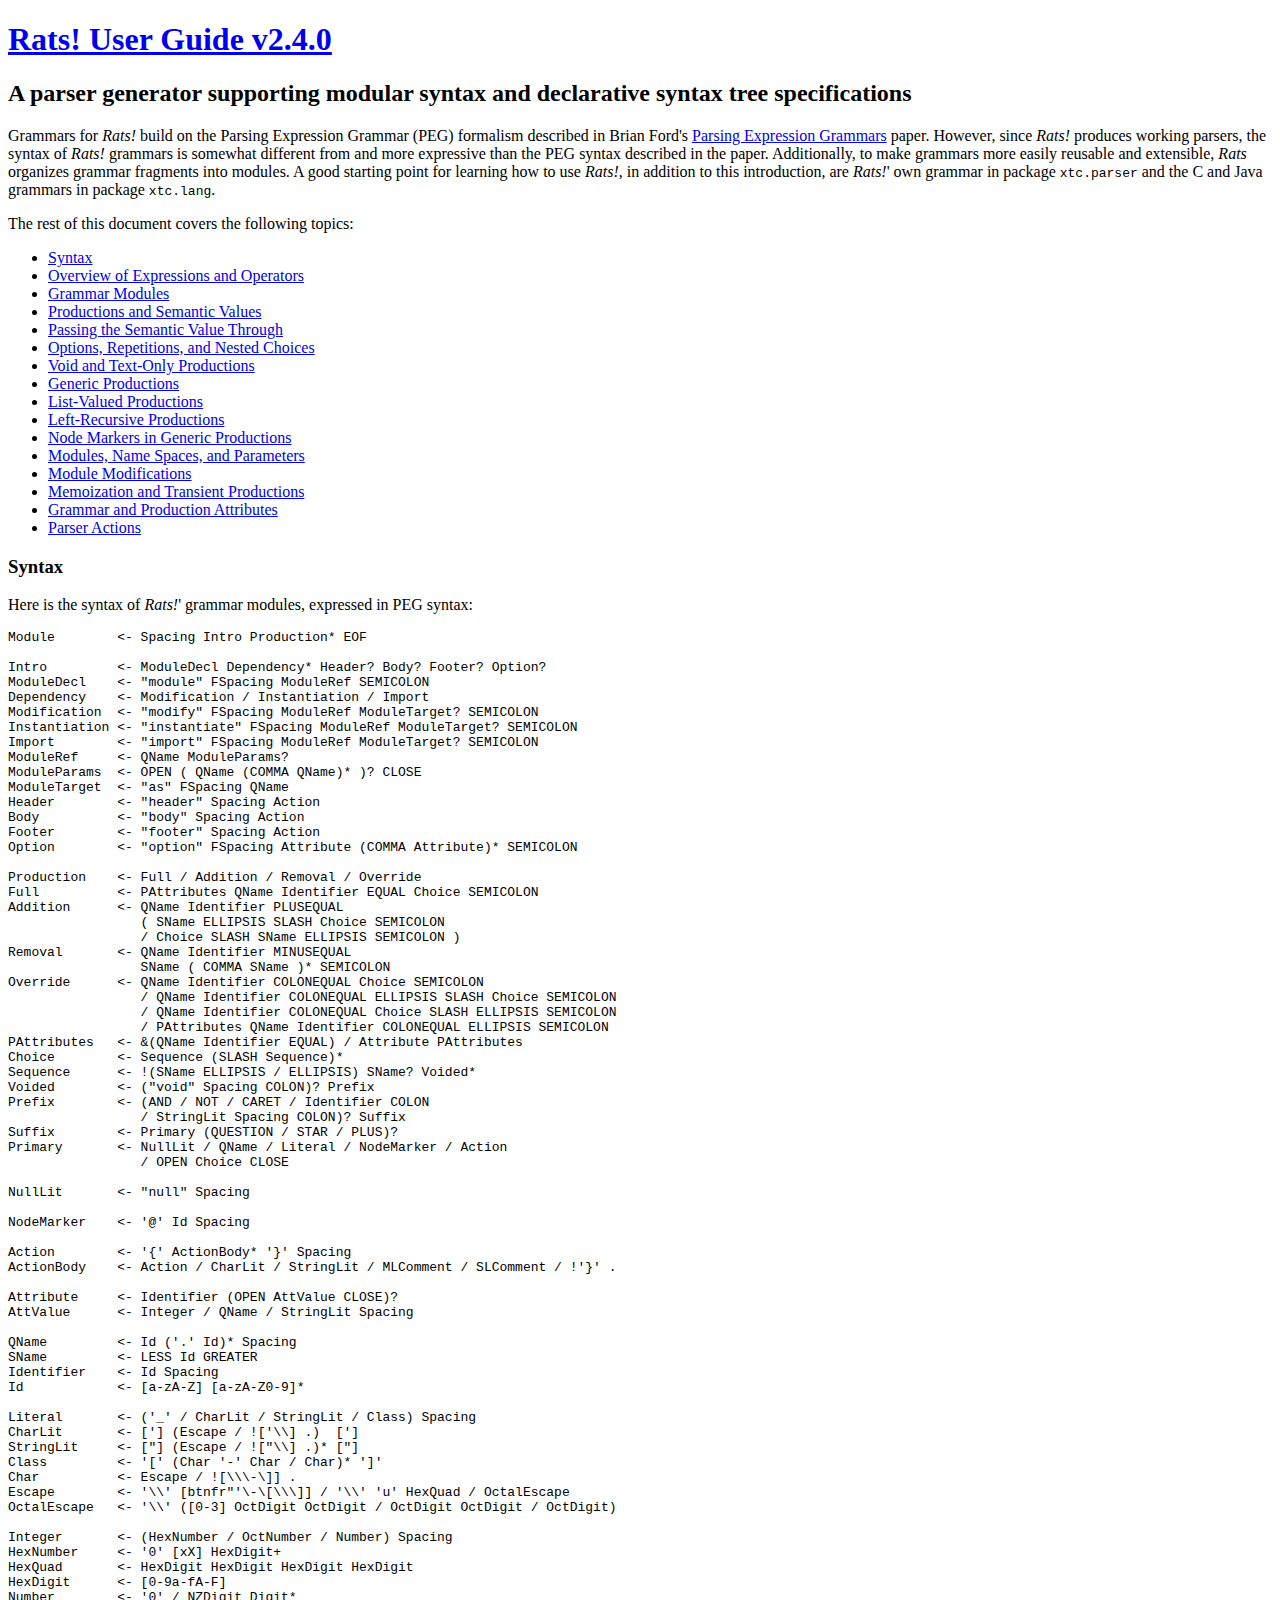
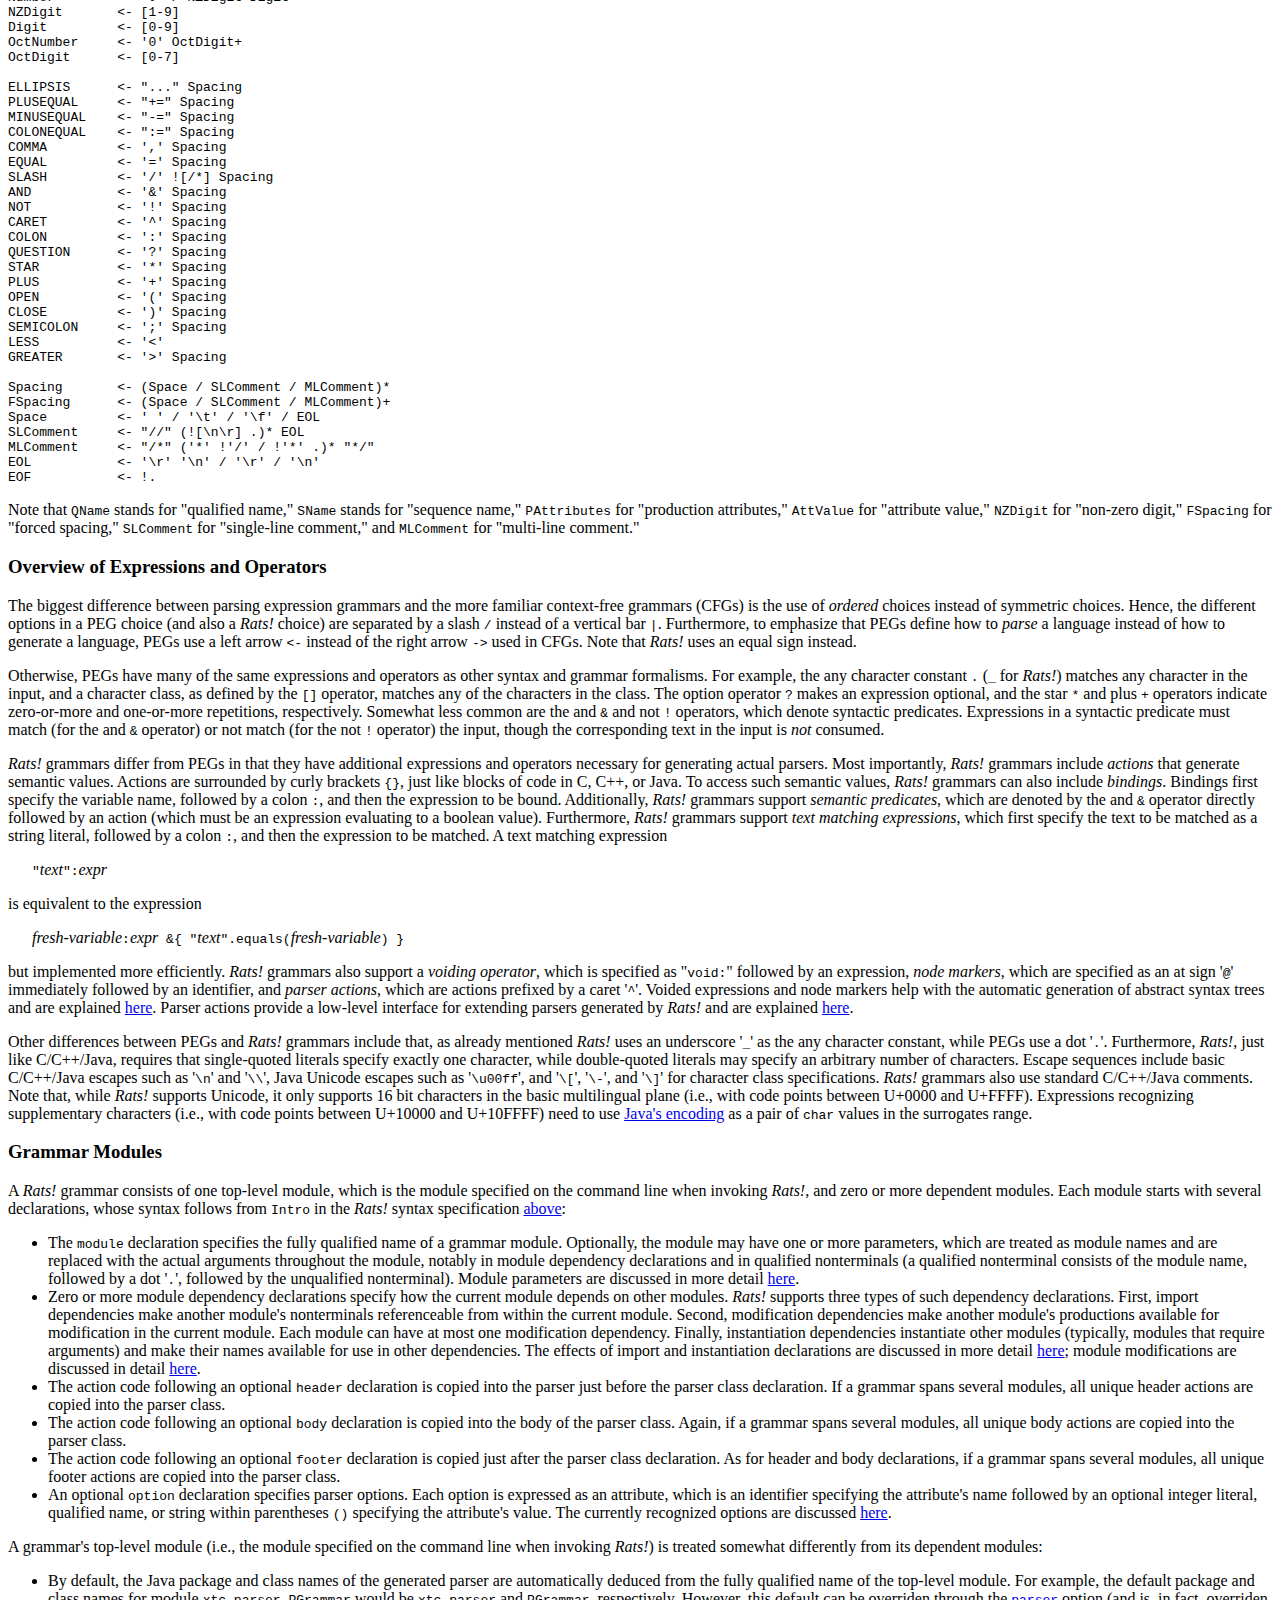
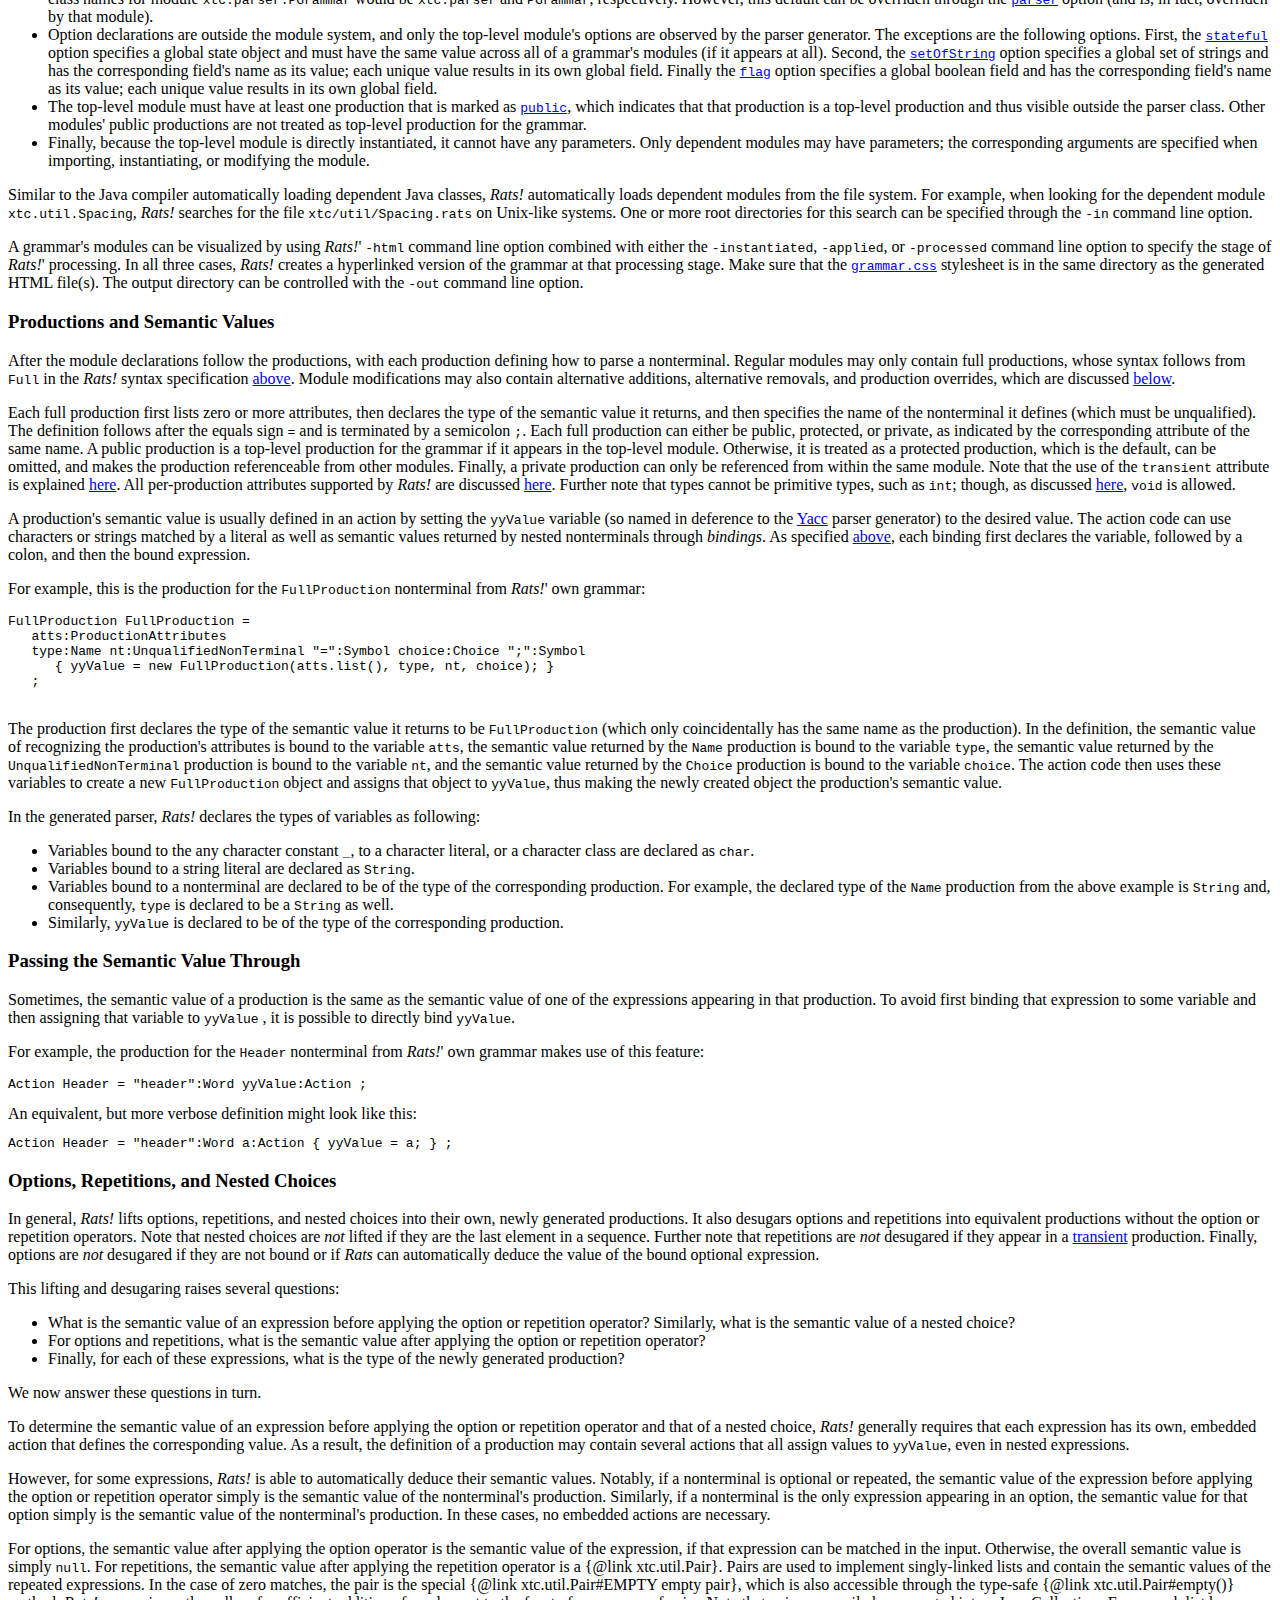
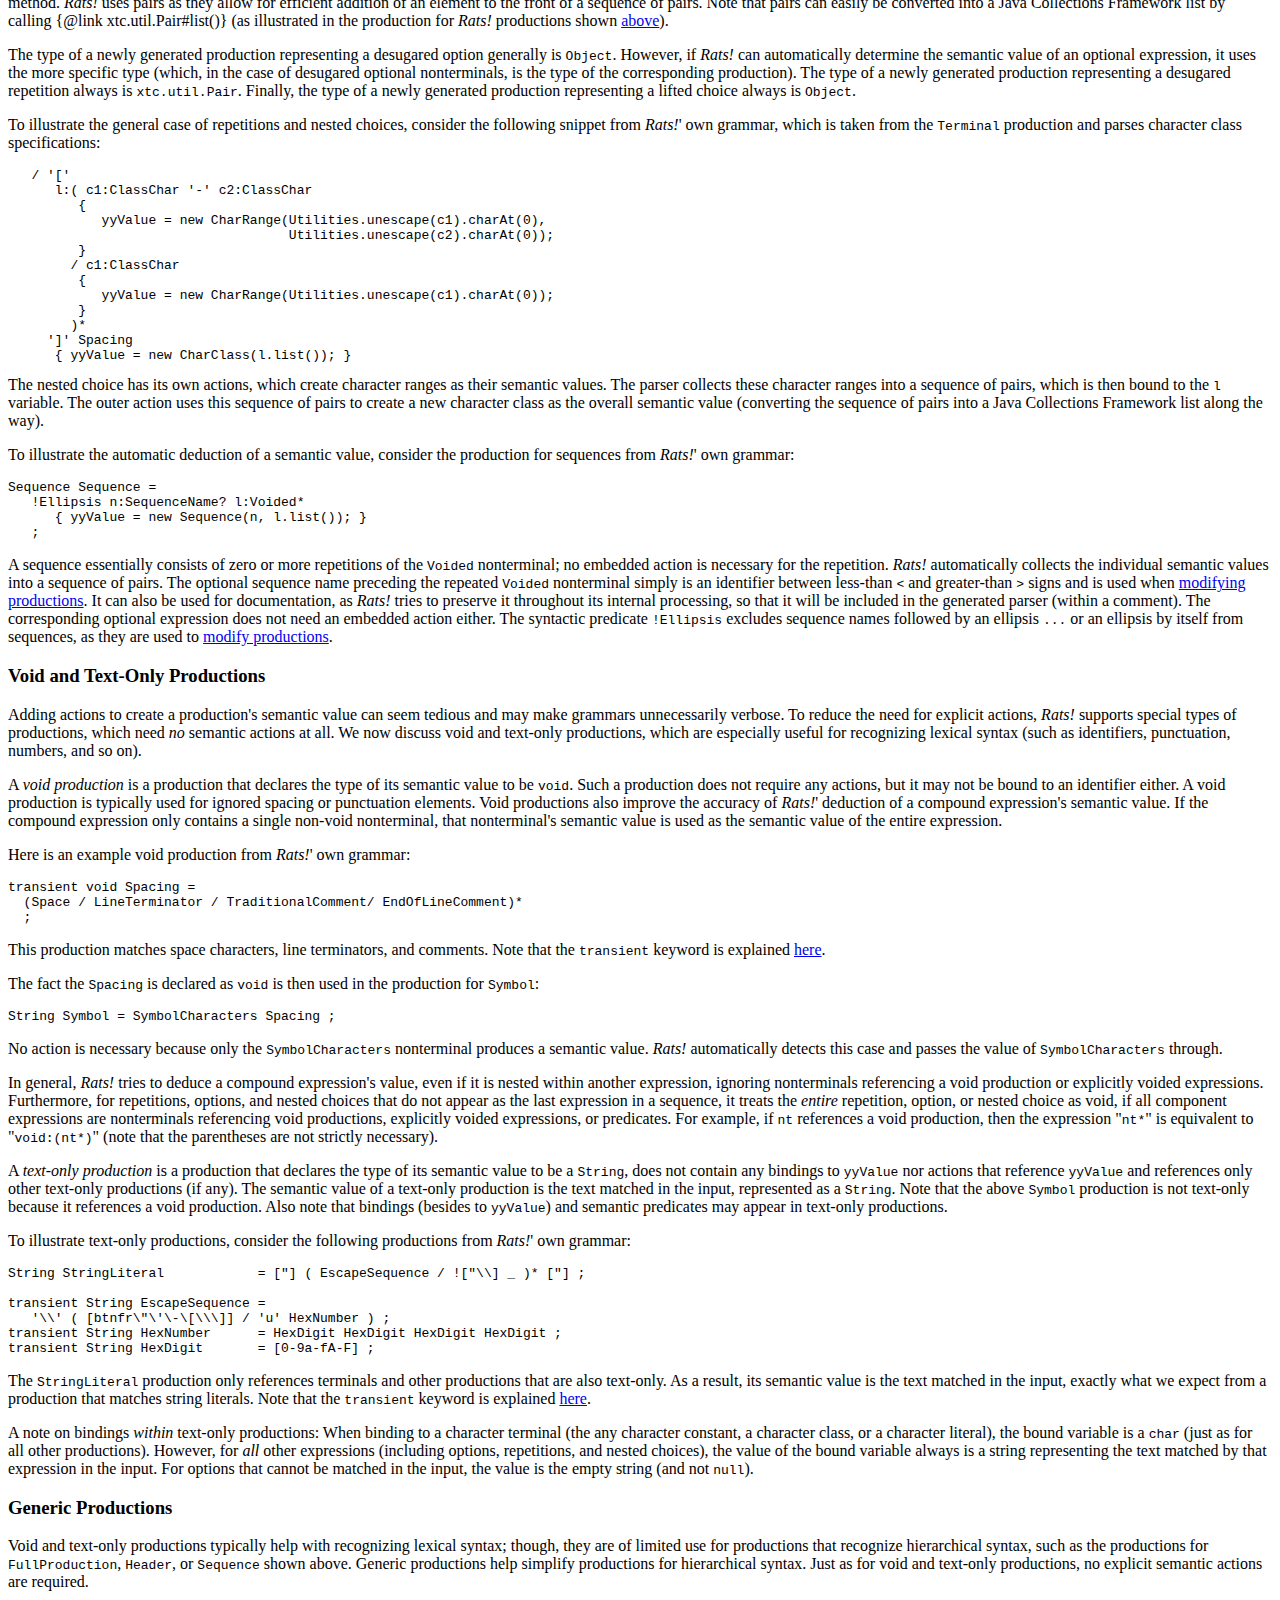
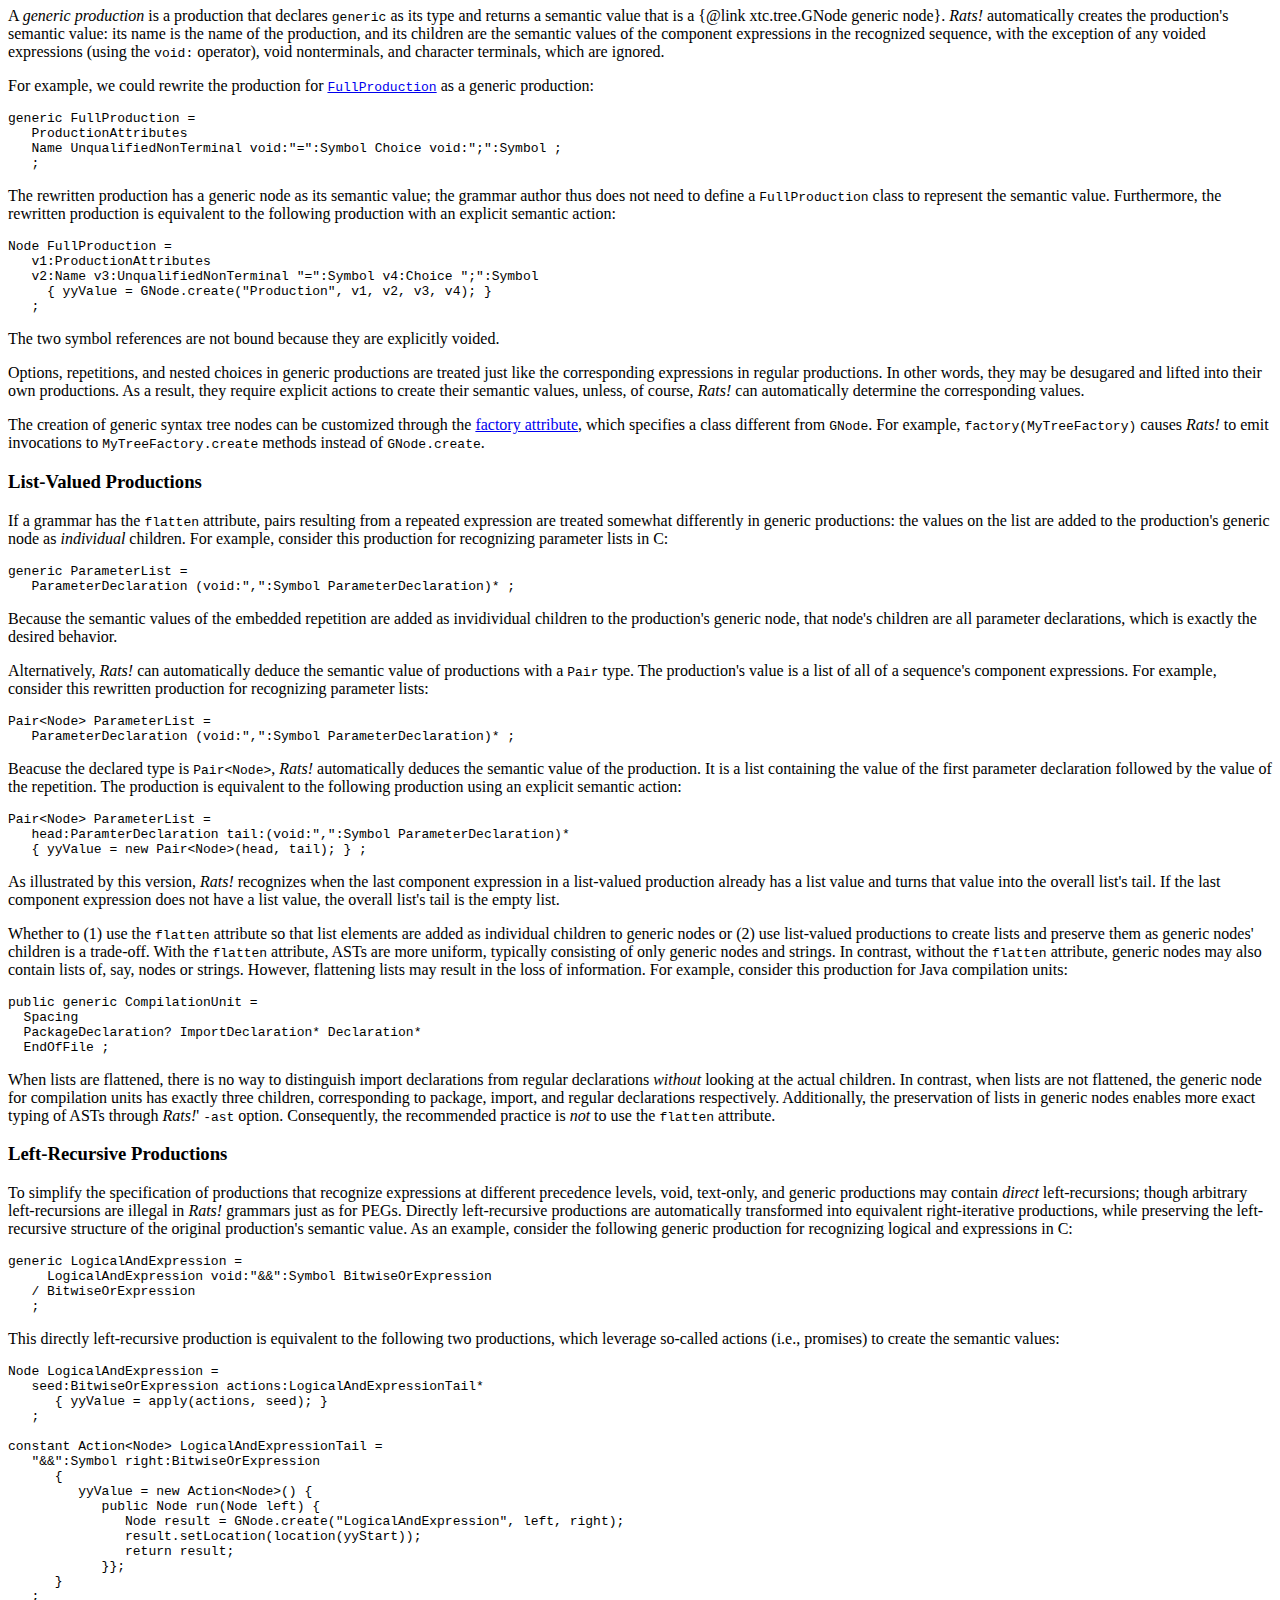
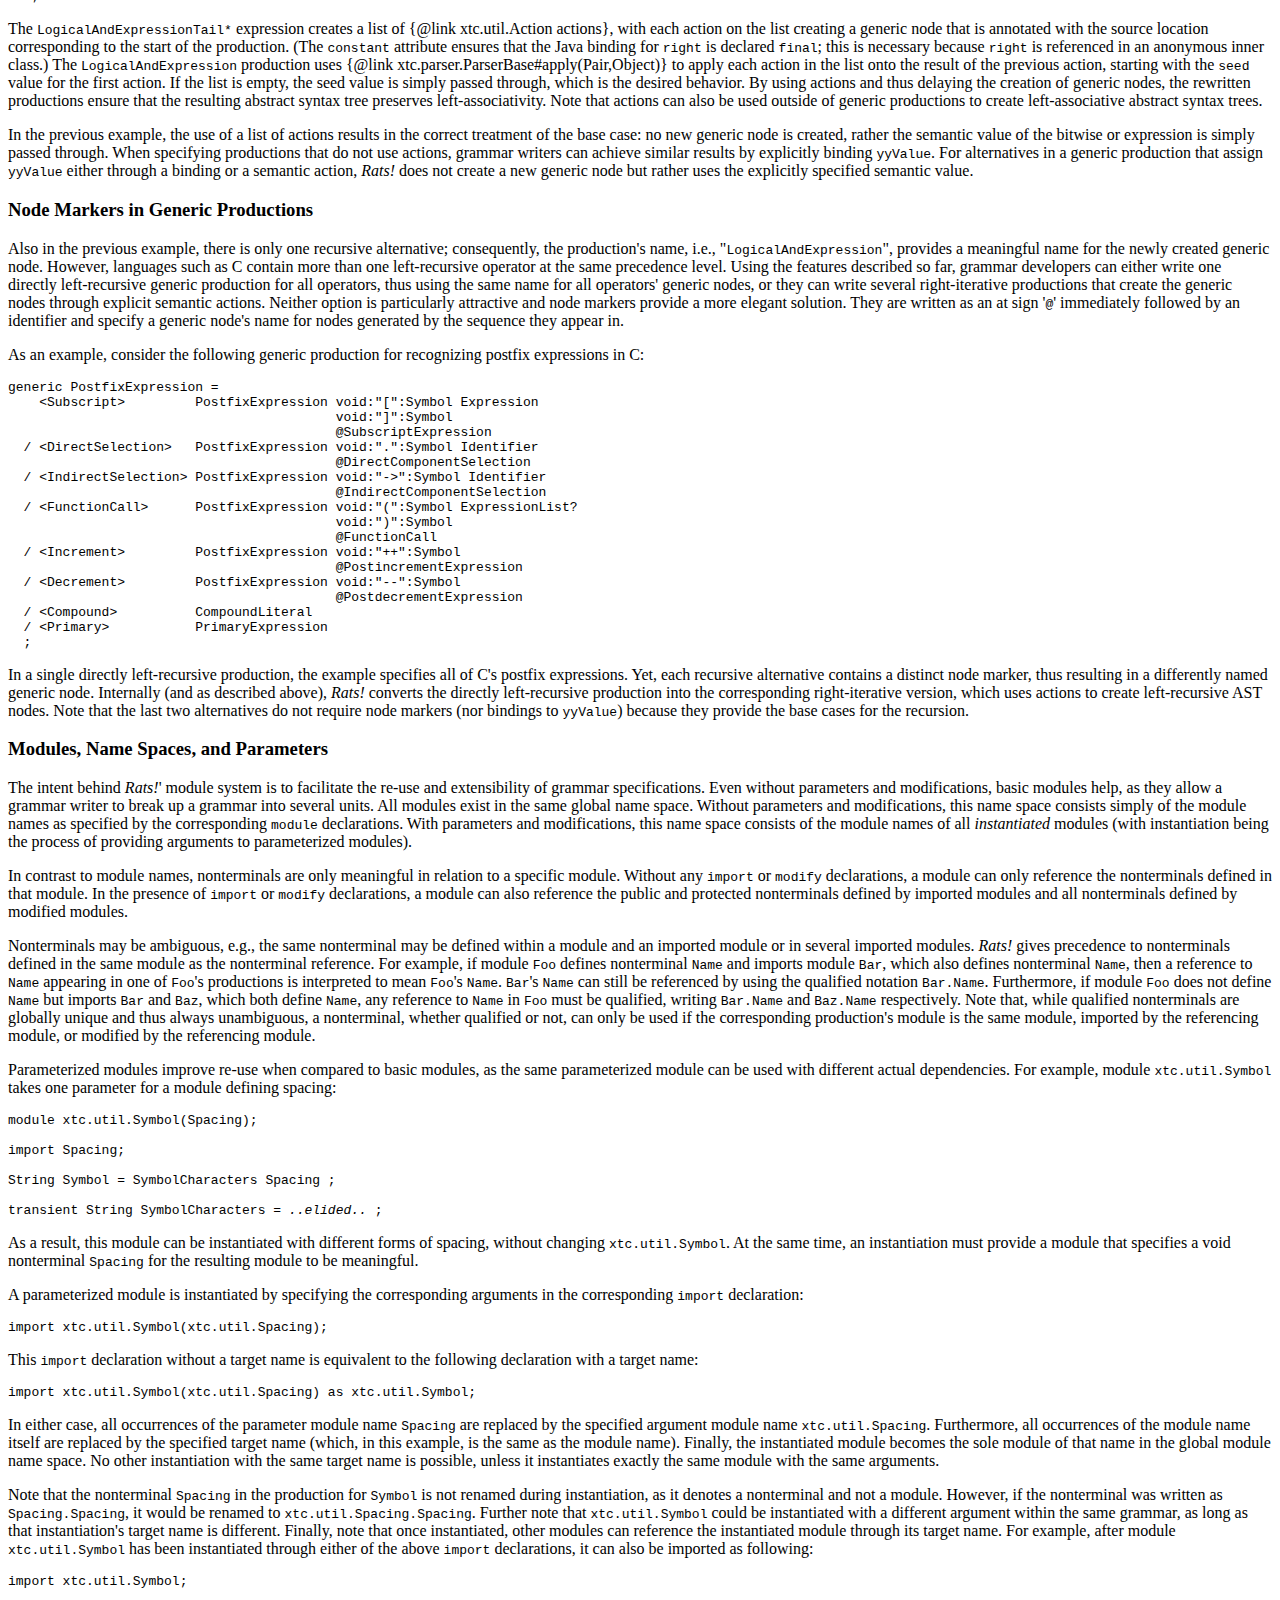
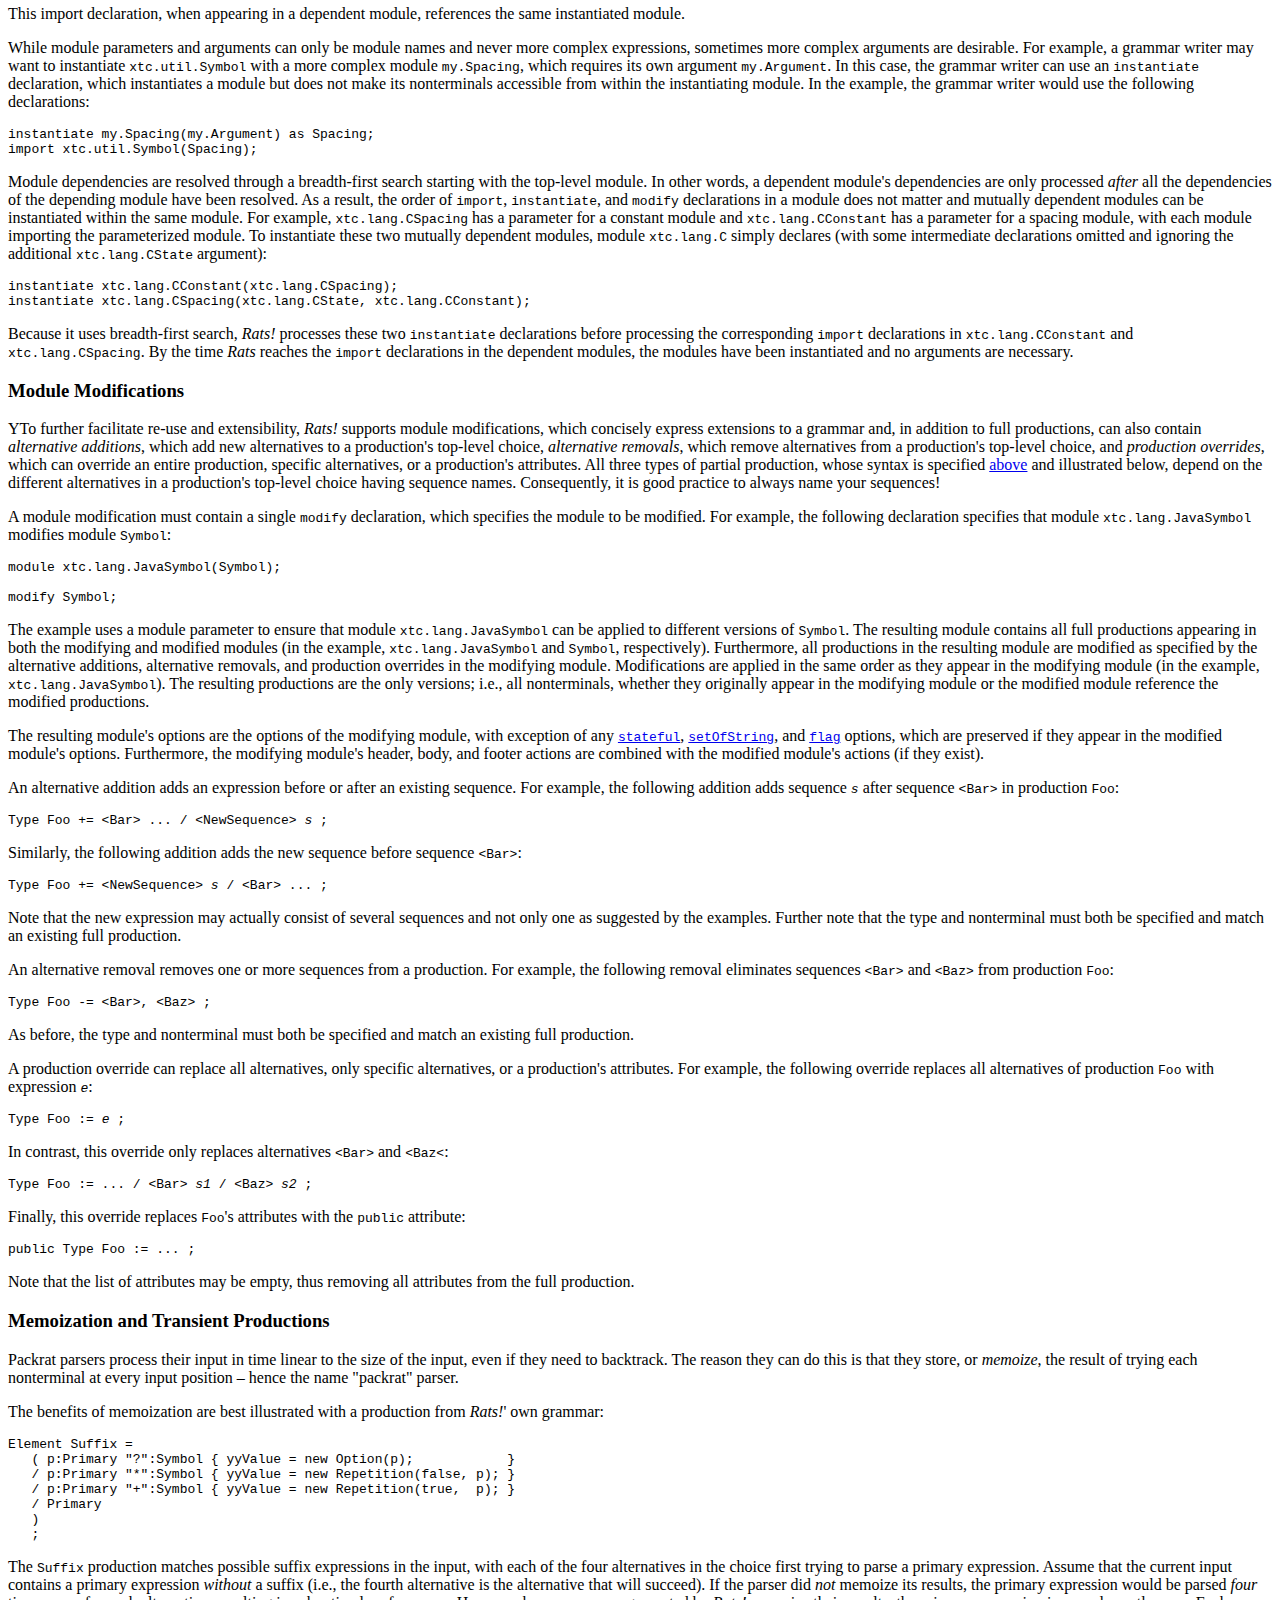
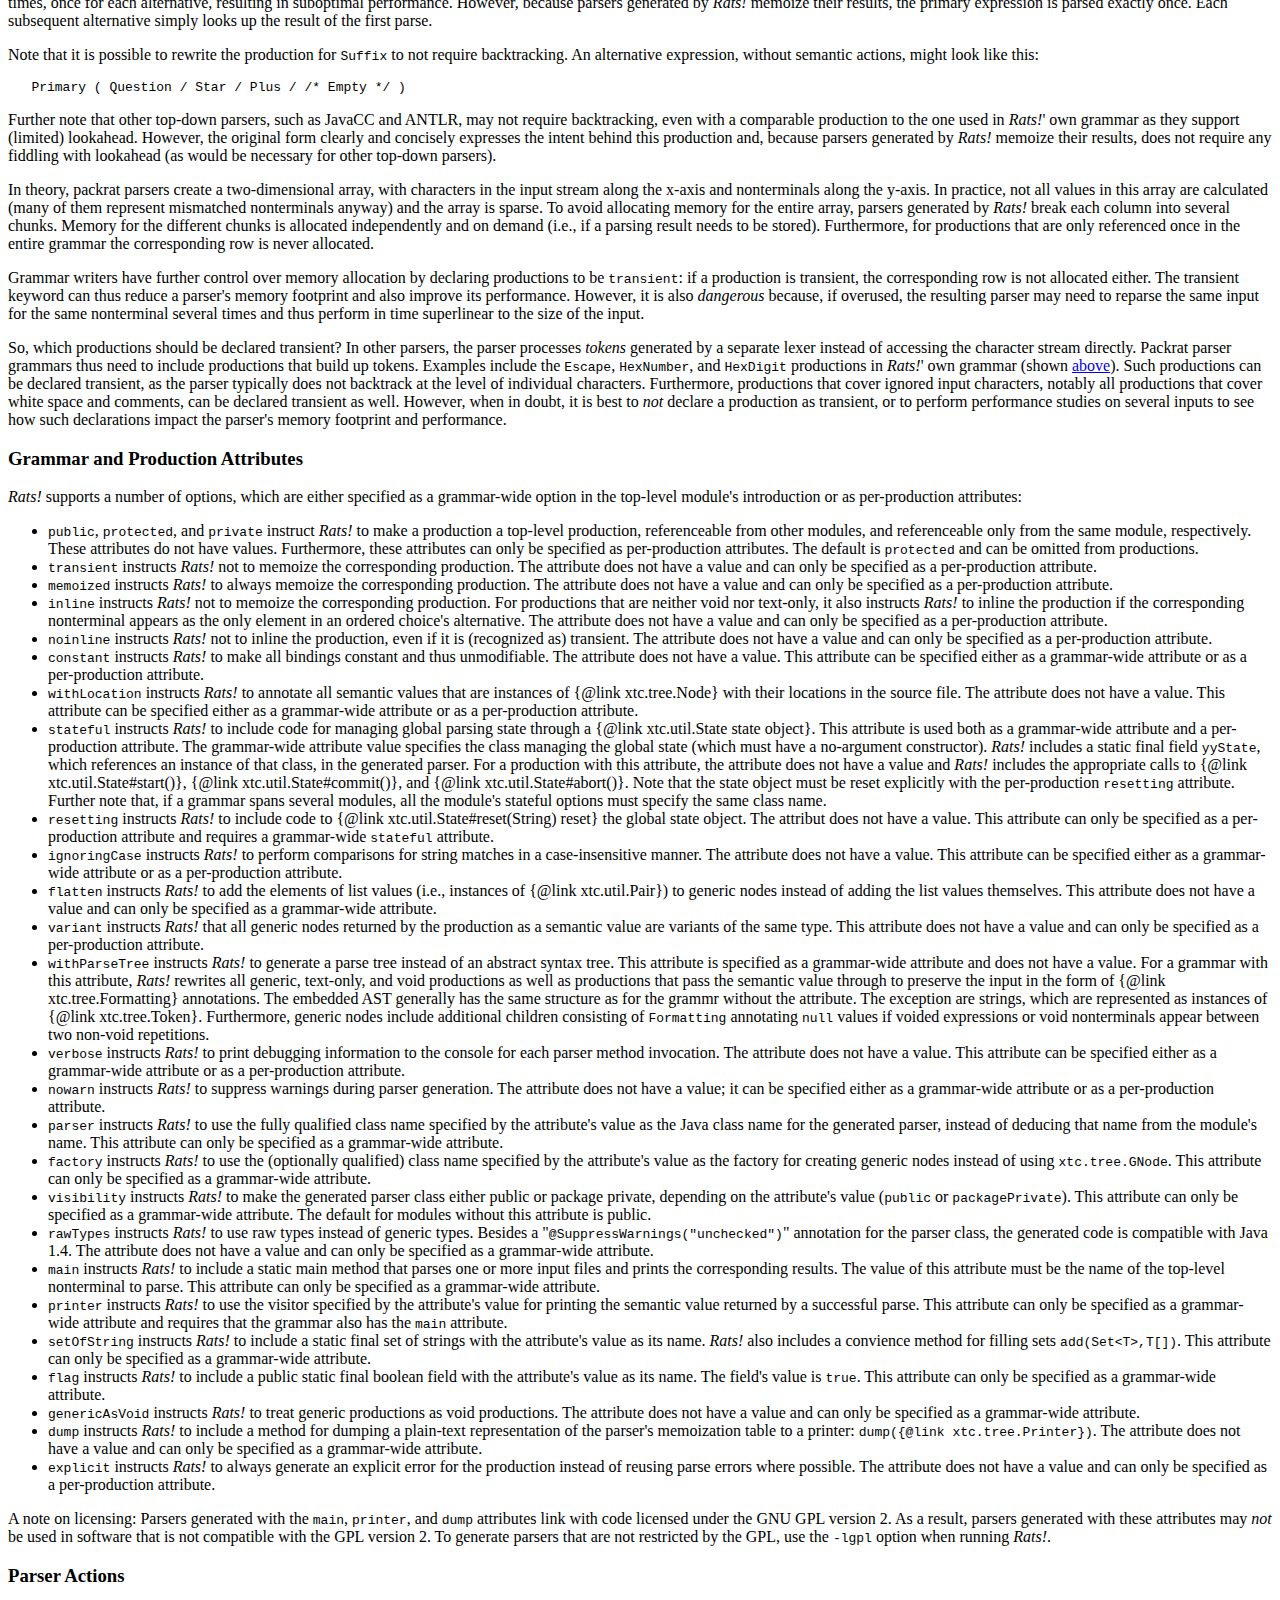
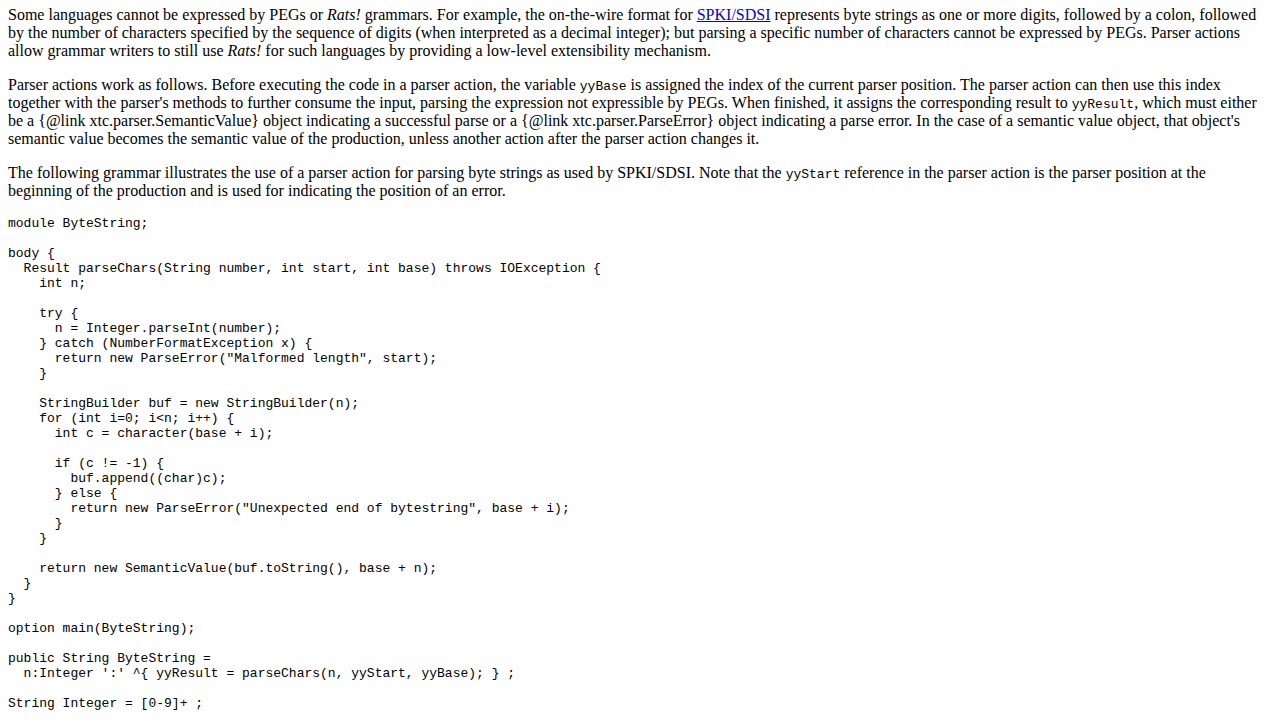
==== dsltools-aux/kmw-rats/kmw-rats-doc/Rats! User Guide.html @ 6b122067 "initial commit" ====
<!DOCTYPE html>
<html xmlns="http://www.w3.org/1999/xhtml">
	<head>
		<meta charset="utf-8" /> 
		<title>Rats! User Guide v2.4.0</title>
	</head>
	<body>
		<h1><a href="http://cs.nyu.edu/rgrimm/xtc/rats-intro.html">Rats! User Guide v2.4.0</a></h1>
		<h2>A parser generator supporting modular syntax and declarative syntax tree specifications</h2>
		<p>Grammars for <i>Rats!</i> build on the Parsing Expression Grammar (PEG) formalism described in Brian Ford's <a
				href="http://www.brynosaurus.com/pub/lang/peg.pdf">Parsing Expression Grammars</a> paper. However, since <i>Rats!</i> produces
			working parsers, the syntax of <i>Rats!</i> grammars is somewhat different from and more expressive than the PEG syntax described in
			the paper. Additionally, to make grammars more easily reusable and extensible, <i>Rats</i> organizes grammar fragments into modules. A
			good starting point for learning how to use <i>Rats!</i>, in addition to this introduction, are <i>Rats!</i>' own grammar in package
				<code>xtc.parser</code> and the C and Java grammars in package <code>xtc.lang</code>. </p>
		<p>The rest of this document covers the following topics:</p>
		<ul>
			<li><a href="#syntax">Syntax</a></li>
			<li><a href="#overview">Overview of Expressions and Operators</a></li>
			<li><a href="#modules">Grammar Modules</a></li>
			<li><a href="#values">Productions and Semantic Values</a></li>
			<li><a href="#pass-through">Passing the Semantic Value Through</a></li>
			<li><a href="#options-etc">Options, Repetitions, and Nested Choices</a></li>
			<li><a href="#void">Void and Text-Only Productions</a></li>
			<li><a href="#generic">Generic Productions</a></li>
			<li><a href="#list-valued">List-Valued Productions</a></li>
			<li><a href="#left-recursion">Left-Recursive Productions</a></li>
			<li><a href="#node-markers">Node Markers in Generic Productions</a></li>
			<li><a href="#parameters">Modules, Name Spaces, and Parameters</a></li>
			<li><a href="#modifications">Module Modifications</a></li>
			<li><a href="#transient">Memoization and Transient Productions</a></li>
			<li><a href="#attributes">Grammar and Production Attributes</a></li>
			<li><a href="#parser-actions">Parser Actions</a></li>
		</ul>
		<h3 id="syntax">Syntax</h3>
		<p>Here is the syntax of <i>Rats!</i>' grammar modules, expressed in PEG syntax:</p>
		<pre>Module        &lt;- Spacing Intro Production* EOF

Intro         &lt;- ModuleDecl Dependency* Header? Body? Footer? Option?
ModuleDecl    &lt;- "module" FSpacing ModuleRef SEMICOLON
Dependency    &lt;- Modification / Instantiation / Import
Modification  &lt;- "modify" FSpacing ModuleRef ModuleTarget? SEMICOLON
Instantiation &lt;- "instantiate" FSpacing ModuleRef ModuleTarget? SEMICOLON
Import        &lt;- "import" FSpacing ModuleRef ModuleTarget? SEMICOLON
ModuleRef     &lt;- QName ModuleParams?
ModuleParams  &lt;- OPEN ( QName (COMMA QName)* )? CLOSE
ModuleTarget  &lt;- "as" FSpacing QName
Header        &lt;- "header" Spacing Action
Body          &lt;- "body" Spacing Action
Footer        &lt;- "footer" Spacing Action
Option        &lt;- "option" FSpacing Attribute (COMMA Attribute)* SEMICOLON

Production    &lt;- Full / Addition / Removal / Override
Full          &lt;- PAttributes QName Identifier EQUAL Choice SEMICOLON
Addition      &lt;- QName Identifier PLUSEQUAL
                 ( SName ELLIPSIS SLASH Choice SEMICOLON
                 / Choice SLASH SName ELLIPSIS SEMICOLON )
Removal       &lt;- QName Identifier MINUSEQUAL
                 SName ( COMMA SName )* SEMICOLON
Override      &lt;- QName Identifier COLONEQUAL Choice SEMICOLON
                 / QName Identifier COLONEQUAL ELLIPSIS SLASH Choice SEMICOLON
                 / QName Identifier COLONEQUAL Choice SLASH ELLIPSIS SEMICOLON
                 / PAttributes QName Identifier COLONEQUAL ELLIPSIS SEMICOLON
PAttributes   &lt;- &amp;(QName Identifier EQUAL) / Attribute PAttributes
Choice        &lt;- Sequence (SLASH Sequence)*
Sequence      &lt;- !(SName ELLIPSIS / ELLIPSIS) SName? Voided*
Voided        &lt;- ("void" Spacing COLON)? Prefix
Prefix        &lt;- (AND / NOT / CARET / Identifier COLON
                 / StringLit Spacing COLON)? Suffix
Suffix        &lt;- Primary (QUESTION / STAR / PLUS)?
Primary       &lt;- NullLit / QName / Literal / NodeMarker / Action 
                 / OPEN Choice CLOSE

NullLit       &lt;- "null" Spacing

NodeMarker    &lt;- '@' Id Spacing

Action        &lt;- '{' ActionBody* '}' Spacing
ActionBody    &lt;- Action / CharLit / StringLit / MLComment / SLComment / !'}' .

Attribute     &lt;- Identifier (OPEN AttValue CLOSE)?
AttValue      &lt;- Integer / QName / StringLit Spacing

QName         &lt;- Id ('.' Id)* Spacing
SName         &lt;- LESS Id GREATER
Identifier    &lt;- Id Spacing
Id            &lt;- [a-zA-Z] [a-zA-Z0-9]*

Literal       &lt;- ('_' / CharLit / StringLit / Class) Spacing
CharLit       &lt;- ['] (Escape / !['\\] .)  [']
StringLit     &lt;- ["] (Escape / !["\\] .)* ["]
Class         &lt;- '[' (Char '-' Char / Char)* ']'
Char          &lt;- Escape / ![\\\-\]] .
Escape        &lt;- '\\' [btnfr"'\-\[\\\]] / '\\' 'u' HexQuad / OctalEscape
OctalEscape   &lt;- '\\' ([0-3] OctDigit OctDigit / OctDigit OctDigit / OctDigit)

Integer       &lt;- (HexNumber / OctNumber / Number) Spacing
HexNumber     &lt;- '0' [xX] HexDigit+
HexQuad       &lt;- HexDigit HexDigit HexDigit HexDigit
HexDigit      &lt;- [0-9a-fA-F]
Number        &lt;- '0' / NZDigit Digit*
NZDigit       &lt;- [1-9]
Digit         &lt;- [0-9]
OctNumber     &lt;- '0' OctDigit+
OctDigit      &lt;- [0-7]

ELLIPSIS      &lt;- "..." Spacing
PLUSEQUAL     &lt;- "+=" Spacing
MINUSEQUAL    &lt;- "-=" Spacing
COLONEQUAL    &lt;- ":=" Spacing
COMMA         &lt;- ',' Spacing
EQUAL         &lt;- '=' Spacing
SLASH         &lt;- '/' ![/*] Spacing
AND           &lt;- '&amp;' Spacing
NOT           &lt;- '!' Spacing
CARET         &lt;- '^' Spacing
COLON         &lt;- ':' Spacing
QUESTION      &lt;- '?' Spacing
STAR          &lt;- '*' Spacing
PLUS          &lt;- '+' Spacing
OPEN          &lt;- '(' Spacing
CLOSE         &lt;- ')' Spacing
SEMICOLON     &lt;- ';' Spacing
LESS          &lt;- '&lt;'
GREATER       &lt;- '&gt;' Spacing

Spacing       &lt;- (Space / SLComment / MLComment)*
FSpacing      &lt;- (Space / SLComment / MLComment)+
Space         &lt;- ' ' / '\t' / '\f' / EOL
SLComment     &lt;- "//" (![\n\r] .)* EOL
MLComment     &lt;- "/*" ('*' !'/' / !'*' .)* "*/"
EOL           &lt;- '\r' '\n' / '\r' / '\n'
EOF           &lt;- !.
</pre>
		<p>Note that <code>QName</code> stands for "qualified name," <code>SName</code> stands for "sequence name," <code>PAttributes</code> for
			"production attributes," <code>AttValue</code> for "attribute value," <code>NZDigit</code> for "non-zero digit," <code>FSpacing</code>
			for "forced spacing," <code>SLComment</code> for "single-line comment," and <code>MLComment</code> for "multi-line comment."</p>
		<h3 id="overview">Overview of Expressions and Operators</h3>
		<p>The biggest difference between parsing expression grammars and the more familiar context-free grammars (CFGs) is the use of
				<i>ordered</i> choices instead of symmetric choices. Hence, the different options in a PEG choice (and also a <i>Rats!</i> choice)
			are separated by a slash <code>/</code> instead of a vertical bar <code>|</code>. Furthermore, to emphasize that PEGs define how to
				<i>parse</i> a language instead of how to generate a language, PEGs use a left arrow <code>&lt;-</code> instead of the right arrow
				<code>-&gt;</code> used in CFGs. Note that <i>Rats!</i> uses an equal sign instead.</p>
		<p>Otherwise, PEGs have many of the same expressions and operators as other syntax and grammar formalisms. For example, the any
			character constant <code>.</code> (<code>_</code> for <i>Rats!</i>) matches any character in the input, and a character class, as
			defined by the <code>[]</code> operator, matches any of the characters in the class. The option operator <code>?</code> makes an
			expression optional, and the star <code>*</code> and plus <code>+</code> operators indicate zero-or-more and one-or-more repetitions,
			respectively. Somewhat less common are the and <code>&amp;</code> and not <code>!</code> operators, which denote syntactic predicates.
			Expressions in a syntactic predicate must match (for the and <code>&amp;</code> operator) or not match (for the not <code>!</code>
			operator) the input, though the corresponding text in the input is <i>not</i> consumed. </p>
		<p><i>Rats!</i> grammars differ from PEGs in that they have additional expressions and operators necessary for generating actual
			parsers. Most importantly, <i>Rats!</i> grammars include <i>actions</i> that generate semantic values. Actions are surrounded by curly
			brackets <code>{}</code>, just like blocks of code in C, C++, or Java. To access such semantic values, <i>Rats!</i> grammars can also
			include <i>bindings</i>. Bindings first specify the variable name, followed by a colon <code>:</code>, and then the expression to be
			bound. Additionally, <i>Rats!</i> grammars support <i>semantic predicates</i>, which are denoted by the and <code>&amp;</code>
			operator directly followed by an action (which must be an expression evaluating to a boolean value). Furthermore, <i>Rats!</i>
			grammars support <i>text matching expressions</i>, which first specify the text to be matched as a string literal, followed by a colon
				<code>:</code>, and then the expression to be matched. A text matching expression </p>
		<p>&nbsp;&nbsp;&nbsp;&nbsp;&nbsp;&nbsp;<code>"</code><i>text</i><code>":</code><i>expr</i><br />
		</p>
		<p>is equivalent to the expression </p>
		<p>&nbsp;&nbsp;&nbsp;&nbsp;&nbsp;&nbsp;<i>fresh-variable</i><code>:</code><i>expr</i><code>&nbsp;&amp;{&nbsp;"</code><i>text</i><code>".equals(</code><i>fresh-variable</i><code>)&nbsp;}</code><br />
		</p>
		<p>but implemented more efficiently. <i>Rats!</i> grammars also support a <i>voiding operator</i>, which is specified as
				"<code>void:</code>" followed by an expression, <i>node markers</i>, which are specified as an at sign '<code>@</code>' immediately
			followed by an identifier, and <i>parser actions</i>, which are actions prefixed by a caret '<code>^</code>'. Voided expressions and
			node markers help with the automatic generation of abstract syntax trees and are explained <a href="#generic">here</a>. Parser actions
			provide a low-level interface for extending parsers generated by <i>Rats!</i> and are explained <a href="#parser-actions">here</a>. </p>
		<p>Other differences between PEGs and <i>Rats!</i> grammars include that, as already mentioned <i>Rats!</i> uses an underscore
				'<code>_</code>' as the any character constant, while PEGs use a dot '<code>.</code>'. Furthermore, <i>Rats!</i>, just like
			C/C++/Java, requires that single-quoted literals specify exactly one character, while double-quoted literals may specify an arbitrary
			number of characters. Escape sequences include basic C/C++/Java escapes such as '<code>\n</code>' and '<code>\\</code>', Java Unicode
			escapes such as '<code>\u00ff</code>', and '<code>\[</code>', '<code>\-</code>', and '<code>\]</code>' for character class
			specifications. <i>Rats!</i> grammars also use standard C/C++/Java comments. Note that, while <i>Rats!</i> supports Unicode, it only
			supports 16 bit characters in the basic multilingual plane (i.e., with code points between U+0000 and U+FFFF). Expressions recognizing
			supplementary characters (i.e., with code points between U+10000 and U+10FFFF) need to use <a
				href="http://java.sun.com/developer/technicalArticles/Intl/Supplementary/">Java's encoding</a> as a pair of <code>char</code> values
			in the surrogates range.</p>
		<h3 id="modules">Grammar Modules</h3>
		<p>A <i>Rats!</i> grammar consists of one top-level module, which is the module specified on the command line when invoking
			<i>Rats!</i>, and zero or more dependent modules. Each module starts with several declarations, whose syntax follows from
				<code>Intro</code> in the <i>Rats!</i> syntax specification <a href="#syntax">above</a>:</p>
		<ul>
			<li>The <code>module</code> declaration specifies the fully qualified name of a grammar module. Optionally, the module may have one or
				more parameters, which are treated as module names and are replaced with the actual arguments throughout the module, notably in
				module dependency declarations and in qualified nonterminals (a qualified nonterminal consists of the module name, followed by a dot
					'<code>.</code>', followed by the unqualified nonterminal). Module parameters are discussed in more detail <a href="#parameters"
					>here</a>.</li>
			<li>Zero or more module dependency declarations specify how the current module depends on other modules. <i>Rats!</i> supports three
				types of such dependency declarations. First, import dependencies make another module's nonterminals referenceable from within the
				current module. Second, modification dependencies make another module's productions available for modification in the current
				module. Each module can have at most one modification dependency. Finally, instantiation dependencies instantiate other modules
				(typically, modules that require arguments) and make their names available for use in other dependencies. The effects of import and
				instantiation declarations are discussed in more detail <a href="#parameters">here</a>; module modifications are discussed in detail
					<a href="#modifications">here</a>.</li>
			<li>The action code following an optional <code>header</code> declaration is copied into the parser just before the parser class
				declaration. If a grammar spans several modules, all unique header actions are copied into the parser class.</li>
			<li>The action code following an optional <code>body</code> declaration is copied into the body of the parser class. Again, if a
				grammar spans several modules, all unique body actions are copied into the parser class.</li>
			<li>The action code following an optional <code>footer</code> declaration is copied just after the parser class declaration. As for
				header and body declarations, if a grammar spans several modules, all unique footer actions are copied into the parser class.</li>
			<li>An optional <code>option</code> declaration specifies parser options. Each option is expressed as an attribute, which is an
				identifier specifying the attribute's name followed by an optional integer literal, qualified name, or string within parentheses
					<code>()</code> specifying the attribute's value. The currently recognized options are discussed <a href="#attributes"
				>here</a>.</li>
		</ul>
		<p>A grammar's top-level module (i.e., the module specified on the command line when invoking <i>Rats!</i>) is treated somewhat
			differently from its dependent modules:</p>
		<ul>
			<li>By default, the Java package and class names of the generated parser are automatically deduced from the fully qualified name of
				the top-level module. For example, the default package and class names for module <code>xtc.parser.PGrammar</code> would be
					<code>xtc.parser</code> and <code>PGrammar</code>, respectively. However, this default can be overriden through the <a
					href="#parser-attribute"><code>parser</code></a> option (and is, in fact, overriden by that module).</li>
			<li>Option declarations are outside the module system, and only the top-level module's options are observed by the parser generator.
				The exceptions are the following options. First, the <a href="#stateful-attribute"><code>stateful</code></a> option specifies a
				global state object and must have the same value across all of a grammar's modules (if it appears at all). Second, the <a
					href="#set"><code>setOfString</code></a> option specifies a global set of strings and has the corresponding field's name as its
				value; each unique value results in its own global field. Finally the <a href="#flag"><code>flag</code></a> option specifies a
				global boolean field and has the corresponding field's name as its value; each unique value results in its own global field.</li>
			<li>The top-level module must have at least one production that is marked as <a href="#public-attribute"><code>public</code></a>,
				which indicates that that production is a top-level production and thus visible outside the parser class. Other modules' public
				productions are not treated as top-level production for the grammar.</li>
			<li>Finally, because the top-level module is directly instantiated, it cannot have any parameters. Only dependent modules may have
				parameters; the corresponding arguments are specified when importing, instantiating, or modifying the module.</li>
		</ul>
		<p>Similar to the Java compiler automatically loading dependent Java classes, <i>Rats!</i> automatically loads dependent modules from
			the file system. For example, when looking for the dependent module <code>xtc.util.Spacing</code>, <i>Rats!</i> searches for the file
				<code>xtc/util/Spacing.rats</code> on Unix-like systems. One or more root directories for this search can be specified through the
				<code>-in</code> command line option. </p>
		<p>A grammar's modules can be visualized by using <i>Rats!</i>' <code>-html</code> command line option combined with either the
				<code>-instantiated</code>, <code>-applied</code>, or <code>-processed</code> command line option to specify the stage of
				<i>Rats!</i>' processing. In all three cases, <i>Rats!</i> creates a hyperlinked version of the grammar at that processing stage.
			Make sure that the <a href="http://cs.nyu.edu/rgrimm/xtc/grammar.css"><code>grammar.css</code></a> stylesheet is in the same directory
			as the generated HTML file(s). The output directory can be controlled with the <code>-out</code> command line option.</p>
		<h3 id="values">Productions and Semantic Values</h3>
		<p>After the module declarations follow the productions, with each production defining how to parse a nonterminal. Regular modules may
			only contain full productions, whose syntax follows from <code>Full</code> in the <i>Rats!</i> syntax specification <a href="#syntax"
				>above</a>. Module modifications may also contain alternative additions, alternative removals, and production overrides, which are
			discussed <a href="#modifications">below</a>.</p>
		<p>Each full production first lists zero or more attributes, then declares the type of the semantic value it returns, and then specifies
			the name of the nonterminal it defines (which must be unqualified). The definition follows after the equals sign <code>=</code> and is
			terminated by a semicolon <code>;</code>. Each full production can either be public, protected, or private, as indicated by the
			corresponding attribute of the same name. A public production is a top-level production for the grammar if it appears in the top-level
			module. Otherwise, it is treated as a protected production, which is the default, can be omitted, and makes the production
			referenceable from other modules. Finally, a private production can only be referenced from within the same module. Note that the use
			of the <code>transient</code> attribute is explained <a href="#transient">here</a>. All per-production attributes supported by
				<i>Rats!</i> are discussed <a href="#attributes">here</a>. Further note that types cannot be primitive types, such as
				<code>int</code>; though, as discussed <a href="#void">here</a>, <code>void</code> is allowed. </p>
		<p>A production's semantic value is usually defined in an action by setting the <code>yyValue</code> variable (so named in deference to
			the <a href="http://dinosaur.compilertools.net/">Yacc</a> parser generator) to the desired value. The action code can use characters
			or strings matched by a literal as well as semantic values returned by nested nonterminals through <i>bindings</i>. As specified <a
				href="#syntax">above</a>, each binding first declares the variable, followed by a colon, and then the bound expression. </p>
		<p id="production-example">For example, this is the production for the <code>FullProduction</code> nonterminal from
				<i>Rats!</i>' own grammar: </p>
		<pre>FullProduction FullProduction =
   atts:ProductionAttributes
   type:Name nt:UnqualifiedNonTerminal "=":Symbol choice:Choice ";":Symbol
      { yyValue = new FullProduction(atts.list(), type, nt, choice); }
   ;
    </pre>
		<p>The production first declares the type of the semantic value it returns to be <code>FullProduction</code> (which only coincidentally
			has the same name as the production). In the definition, the semantic value of recognizing the production's attributes is bound to the
			variable <code>atts</code>, the semantic value returned by the <code>Name</code> production is bound to the variable
			<code>type</code>, the semantic value returned by the <code>UnqualifiedNonTerminal</code> production is bound to the variable
				<code>nt</code>, and the semantic value returned by the <code>Choice</code> production is bound to the variable <code>choice</code>.
			The action code then uses these variables to create a new <code>FullProduction</code> object and assigns that object to
				<code>yyValue</code>, thus making the newly created object the production's semantic value. </p>
		<p>In the generated parser, <i>Rats!</i> declares the types of variables as following: </p>
		<ul>
			<li>Variables bound to the any character constant <code>_</code>, to a character literal, or a character class are declared as
					<code>char</code>.</li>
			<li>Variables bound to a string literal are declared as <code>String</code>.</li>
			<li>Variables bound to a nonterminal are declared to be of the type of the corresponding production. For example, the declared type of
				the <code>Name</code> production from the above example is <code>String</code> and, consequently, <code>type</code> is declared to
				be a <code>String</code> as well.</li>
			<li>Similarly, <code>yyValue</code> is declared to be of the type of the corresponding production.</li>
		</ul>
		<h3 id="pass-through">Passing the Semantic Value Through</h3>
		<p>Sometimes, the semantic value of a production is the same as the semantic value of one of the expressions appearing in that
			production. To avoid first binding that expression to some variable and then assigning that variable to <code>yyValue</code> , it is
			possible to directly bind <code>yyValue</code>.</p>
		<p>For example, the production for the <code>Header</code> nonterminal from <i>Rats!</i>' own grammar makes use of this feature: </p>
		<pre>Action Header = "header":Word yyValue:Action ;
</pre> An equivalent, but more verbose definition might look like this: <pre>Action Header = "header":Word a:Action { yyValue = a; } ;
</pre>
		<h3 id="options-etc">Options, Repetitions, and Nested Choices</h3>
		<p>In general, <i>Rats!</i> lifts options, repetitions, and nested choices into their own, newly generated productions. It also desugars
			options and repetitions into equivalent productions without the option or repetition operators. Note that nested choices are
				<i>not</i> lifted if they are the last element in a sequence. Further note that repetitions are <i>not</i> desugared if they appear
			in a <a href="#transient">transient</a> production. Finally, options are <i>not</i> desugared if they are not bound or if <i>Rats</i>
			can automatically deduce the value of the bound optional expression.</p>
		<p>This lifting and desugaring raises several questions: </p>
		<ul>
			<li>What is the semantic value of an expression before applying the option or repetition operator? Similarly, what is the semantic
				value of a nested choice?</li>
			<li>For options and repetitions, what is the semantic value after applying the option or repetition operator?</li>
			<li>Finally, for each of these expressions, what is the type of the newly generated production?</li>
		</ul>
		<p>We now answer these questions in turn.</p>
		<p>To determine the semantic value of an expression before applying the option or repetition operator and that of a nested choice,
				<i>Rats!</i> generally requires that each expression has its own, embedded action that defines the corresponding value. As a result,
			the definition of a production may contain several actions that all assign values to <code>yyValue</code>, even in nested expressions. </p>
		<p>However, for some expressions, <i>Rats!</i> is able to automatically deduce their semantic values. Notably, if a nonterminal is
			optional or repeated, the semantic value of the expression before applying the option or repetition operator simply is the semantic
			value of the nonterminal's production. Similarly, if a nonterminal is the only expression appearing in an option, the semantic value
			for that option simply is the semantic value of the nonterminal's production. In these cases, no embedded actions are necessary. </p>
		<p>For options, the semantic value after applying the option operator is the semantic value of the expression, if that expression can be
			matched in the input. Otherwise, the overall semantic value is simply <code>null</code>. For repetitions, the semantic value after
			applying the repetition operator is a {@link xtc.util.Pair}. Pairs are used to implement singly-linked lists and contain the semantic
			values of the repeated expressions. In the case of zero matches, the pair is the special {@link xtc.util.Pair#EMPTY empty pair}, which
			is also accessible through the type-safe {@link xtc.util.Pair#empty()} method. <i>Rats!</i> uses pairs as they allow for efficient
			addition of an element to the front of a sequence of pairs. Note that pairs can easily be converted into a Java Collections Framework
			list by calling {@link xtc.util.Pair#list()} (as illustrated in the production for <i>Rats!</i> productions shown <a
				href="#production-example">above</a>). </p>
		<p>The type of a newly generated production representing a desugared option generally is <code>Object</code>. However, if <i>Rats!</i>
			can automatically determine the semantic value of an optional expression, it uses the more specific type (which, in the case of
			desugared optional nonterminals, is the type of the corresponding production). The type of a newly generated production representing a
			desugared repetition always is <code>xtc.util.Pair</code>. Finally, the type of a newly generated production representing a lifted
			choice always is <code>Object</code>. </p>
		<p>To illustrate the general case of repetitions and nested choices, consider the following snippet from <i>Rats!</i>' own grammar,
			which is taken from the <code>Terminal</code> production and parses character class specifications: </p>
		<pre>   / '['
      l:( c1:ClassChar '-' c2:ClassChar
         { 
            yyValue = new CharRange(Utilities.unescape(c1).charAt(0),
                                    Utilities.unescape(c2).charAt(0));
         }
        / c1:ClassChar
         {
            yyValue = new CharRange(Utilities.unescape(c1).charAt(0));
         }
        )*
     ']' Spacing
      { yyValue = new CharClass(l.list()); }
</pre>
		The nested choice has its own actions, which create character ranges as their semantic values. The parser collects these character
		ranges into a sequence of pairs, which is then bound to the <code>l</code> variable. The outer action uses this sequence of pairs to
		create a new character class as the overall semantic value (converting the sequence of pairs into a Java Collections Framework list
		along the way). <p id="sequence-example">To illustrate the automatic deduction of a semantic value, consider the production for
			sequences from <i>Rats!</i>' own grammar: </p>
		<pre>Sequence Sequence =
   !Ellipsis n:SequenceName? l:Voided*
      { yyValue = new Sequence(n, l.list()); }
   ;
</pre>
		<p>A sequence essentially consists of zero or more repetitions of the <code>Voided</code> nonterminal; no embedded action is necessary
			for the repetition. <i>Rats!</i> automatically collects the individual semantic values into a sequence of pairs. The optional sequence
			name preceding the repeated <code>Voided</code> nonterminal simply is an identifier between less-than <code>&lt;</code> and
			greater-than <code>&gt;</code> signs and is used when <a href="#modifications">modifying productions</a>. It can also be used for
			documentation, as <i>Rats!</i> tries to preserve it throughout its internal processing, so that it will be included in the generated
			parser (within a comment). The corresponding optional expression does not need an embedded action either. The syntactic predicate
				<code>!Ellipsis</code> excludes sequence names followed by an ellipsis <code>...</code> or an ellipsis by itself from sequences, as
			they are used to <a href="#modifications">modify productions</a>.</p>
		<h3 id="void">Void and Text-Only Productions</h3>
		<p>Adding actions to create a production's semantic value can seem tedious and may make grammars unnecessarily verbose. To reduce the
			need for explicit actions, <i>Rats!</i> supports special types of productions, which need <i>no</i> semantic actions at all. We now
			discuss void and text-only productions, which are especially useful for recognizing lexical syntax (such as identifiers, punctuation,
			numbers, and so on).</p>
		<p>A <i>void production</i> is a production that declares the type of its semantic value to be <code>void</code>. Such a production does
			not require any actions, but it may not be bound to an identifier either. A void production is typically used for ignored spacing or
			punctuation elements. Void productions also improve the accuracy of <i>Rats!</i>' deduction of a compound expression's semantic value.
			If the compound expression only contains a single non-void nonterminal, that nonterminal's semantic value is used as the semantic
			value of the entire expression. </p>
		<p>Here is an example void production from <i>Rats!</i>' own grammar: </p>
		<pre>transient void Spacing =
  (Space / LineTerminator / TraditionalComment/ EndOfLineComment)*
  ;
</pre>
		<p>This production matches space characters, line terminators, and comments. Note that the <code>transient</code> keyword is explained
				<a href="#transient">here</a>.</p>
		<p>The fact the <code>Spacing</code> is declared as <code>void</code> is then used in the production for <code>Symbol</code>: </p>
		<pre>String Symbol = SymbolCharacters Spacing ;
</pre>
		<p>No action is necessary because only the <code>SymbolCharacters</code> nonterminal produces a semantic value. <i>Rats!</i>
			automatically detects this case and passes the value of <code>SymbolCharacters</code> through.</p>
		<p>In general, <i>Rats!</i> tries to deduce a compound expression's value, even if it is nested within another expression, ignoring
			nonterminals referencing a void production or explicitly voided expressions. Furthermore, for repetitions, options, and nested choices
			that do not appear as the last expression in a sequence, it treats the <em>entire</em> repetition, option, or nested choice as void,
			if all component expressions are nonterminals referencing void productions, explicitly voided expressions, or predicates. For example,
			if <code>nt</code> references a void production, then the expression "<code>nt*</code>" is equivalent to "<code>void:(nt*)</code>"
			(note that the parentheses are not strictly necessary). </p>
		<p>A <i>text-only production</i> is a production that declares the type of its semantic value to be a <code>String</code>, does not
			contain any bindings to <code>yyValue</code> nor actions that reference <code>yyValue</code> and references only other text-only
			productions (if any). The semantic value of a text-only production is the text matched in the input, represented as a
				<code>String</code>. Note that the above <code>Symbol</code> production is not text-only because it references a void production.
			Also note that bindings (besides to <code>yyValue</code>) and semantic predicates may appear in text-only productions. </p>
		<p id="transient-example">To illustrate text-only productions, consider the following productions from <i>Rats!</i>' own grammar: </p>
		<pre>String StringLiteral            = ["] ( EscapeSequence / !["\\] _ )* ["] ;

transient String EscapeSequence = 
   '\\' ( [btnfr\"\'\-\[\\\]] / 'u' HexNumber ) ;
transient String HexNumber      = HexDigit HexDigit HexDigit HexDigit ;
transient String HexDigit       = [0-9a-fA-F] ;
</pre>
		<p>The <code>StringLiteral</code> production only references terminals and other productions that are also text-only. As a result, its
			semantic value is the text matched in the input, exactly what we expect from a production that matches string literals. Note that the
				<code>transient</code> keyword is explained <a href="#transient">here</a>.</p>
		<p>A note on bindings <i>within</i> text-only productions: When binding to a character terminal (the any character constant, a character
			class, or a character literal), the bound variable is a <code>char</code> (just as for all other productions). However, for <i>all</i>
			other expressions (including options, repetitions, and nested choices), the value of the bound variable always is a string
			representing the text matched by that expression in the input. For options that cannot be matched in the input, the value is the empty
			string (and not <code>null</code>).</p>
		<h3 id="generic">Generic Productions</h3>
		<p>Void and text-only productions typically help with recognizing lexical syntax; though, they are of limited use for productions that
			recognize hierarchical syntax, such as the productions for <code>FullProduction</code>, <code>Header</code>, or <code>Sequence</code>
			shown above. Generic productions help simplify productions for hierarchical syntax. Just as for void and text-only productions, no
			explicit semantic actions are required.</p>
		<p>A <i>generic production</i> is a production that declares <code>generic</code> as its type and returns a semantic value that is a
			{@link xtc.tree.GNode generic node}. <i>Rats!</i> automatically creates the production's semantic value: its name is the name of the
			production, and its children are the semantic values of the component expressions in the recognized sequence, with the exception of
			any voided expressions (using the <code>void:</code> operator), void nonterminals, and character terminals, which are ignored. </p>
		<p>For example, we could rewrite the production for <a href="#production-example"><code>FullProduction</code></a> as a generic
			production: </p>
		<pre>generic FullProduction =
   ProductionAttributes
   Name UnqualifiedNonTerminal void:"=":Symbol Choice void:";":Symbol ;
   ;
</pre>
		<p>The rewritten production has a generic node as its semantic value; the grammar author thus does not need to define a
				<code>FullProduction</code> class to represent the semantic value. Furthermore, the rewritten production is equivalent to the
			following production with an explicit semantic action:</p>
		<pre>Node FullProduction =
   v1:ProductionAttributes
   v2:Name v3:UnqualifiedNonTerminal "=":Symbol v4:Choice ";":Symbol
     { yyValue = GNode.create("Production", v1, v2, v3, v4); }
   ;
</pre>
		<p>The two symbol references are not bound because they are explicitly voided.</p>
		<p>Options, repetitions, and nested choices in generic productions are treated just like the corresponding expressions in regular
			productions. In other words, they may be desugared and lifted into their own productions. As a result, they require explicit actions
			to create their semantic values, unless, of course, <i>Rats!</i> can automatically determine the corresponding values. </p>
		<p>The creation of generic syntax tree nodes can be customized through the <a href="#attributes">factory attribute</a>, which specifies
			a class different from <code>GNode</code>. For example, <code>factory(MyTreeFactory)</code> causes <em>Rats!</em> to emit invocations
			to <code>MyTreeFactory.create</code> methods instead of <code>GNode.create</code>.</p>
		<h3 id="list-valued">List-Valued Productions</h3>
		<p>If a grammar has the <code>flatten</code> attribute, pairs resulting from a repeated expression are treated somewhat differently in
			generic productions: the values on the list are added to the production's generic node as <i>individual</i> children. For example,
			consider this production for recognizing parameter lists in C: </p>
		<pre>generic ParameterList =
   ParameterDeclaration (void:",":Symbol ParameterDeclaration)* ;
</pre>
		<p>Because the semantic values of the embedded repetition are added as invidividual children to the production's generic node, that
			node's children are all parameter declarations, which is exactly the desired behavior.</p>
		<p>Alternatively, <i>Rats!</i> can automatically deduce the semantic value of productions with a <code>Pair</code> type. The
			production's value is a list of all of a sequence's component expressions. For example, consider this rewritten production for
			recognizing parameter lists: </p>
		<pre>Pair&lt;Node&gt; ParameterList =
   ParameterDeclaration (void:",":Symbol ParameterDeclaration)* ;
</pre>
		<p>Beacuse the declared type is <code>Pair&lt;Node&gt;</code>, <i>Rats!</i> automatically deduces the semantic value of the production.
			It is a list containing the value of the first parameter declaration followed by the value of the repetition. The production is
			equivalent to the following production using an explicit semantic action:</p>
		<pre>Pair&lt;Node&gt; ParameterList =
   head:ParamterDeclaration tail:(void:",":Symbol ParameterDeclaration)*
   { yyValue = new Pair&lt;Node&gt;(head, tail); } ;
</pre>
		<p>As illustrated by this version, <i>Rats!</i> recognizes when the last component expression in a list-valued production already has a
			list value and turns that value into the overall list's tail. If the last component expression does not have a list value, the overall
			list's tail is the empty list.</p>
		<p>Whether to (1) use the <code>flatten</code> attribute so that list elements are added as individual children to generic nodes or (2)
			use list-valued productions to create lists and preserve them as generic nodes' children is a trade-off. With the <code>flatten</code>
			attribute, ASTs are more uniform, typically consisting of only generic nodes and strings. In contrast, without the
				<code>flatten</code> attribute, generic nodes may also contain lists of, say, nodes or strings. However, flattening lists may result
			in the loss of information. For example, consider this production for Java compilation units: </p>
		<pre>public generic CompilationUnit =
  Spacing
  PackageDeclaration? ImportDeclaration* Declaration*
  EndOfFile ;
</pre>
		<p>When lists are flattened, there is no way to distinguish import declarations from regular declarations <em>without</em> looking at
			the actual children. In contrast, when lists are not flattened, the generic node for compilation units has exactly three children,
			corresponding to package, import, and regular declarations respectively. Additionally, the preservation of lists in generic nodes
			enables more exact typing of ASTs through <i>Rats!</i>' <code>-ast</code> option. Consequently, the recommended practice is
				<em>not</em> to use the <code>flatten</code> attribute.</p>
		<h3 id="left-recursion">Left-Recursive Productions</h3>
		<p>To simplify the specification of productions that recognize expressions at different precedence levels, void, text-only, and generic
			productions may contain <i>direct</i> left-recursions; though arbitrary left-recursions are illegal in <i>Rats!</i> grammars just as
			for PEGs. Directly left-recursive productions are automatically transformed into equivalent right-iterative productions, while
			preserving the left-recursive structure of the original production's semantic value. As an example, consider the following generic
			production for recognizing logical and expressions in C: </p>
		<pre>generic LogicalAndExpression =
     LogicalAndExpression void:"&amp;&amp;":Symbol BitwiseOrExpression
   / BitwiseOrExpression
   ;
</pre>
		<p>This directly left-recursive production is equivalent to the following two productions, which leverage so-called actions (i.e.,
			promises) to create the semantic values:</p>
		<pre>Node LogicalAndExpression =
   seed:BitwiseOrExpression actions:LogicalAndExpressionTail*
      { yyValue = apply(actions, seed); }
   ;

constant Action&lt;Node&gt; LogicalAndExpressionTail =
   "&amp;&amp;":Symbol right:BitwiseOrExpression
      {
         yyValue = new Action&lt;Node&gt;() {
            public Node run(Node left) {
               Node result = GNode.create("LogicalAndExpression", left, right);
               result.setLocation(location(yyStart));
               return result;
            }};
      }
   ;
</pre>
		<p>The <code>LogicalAndExpressionTail*</code> expression creates a list of {@link xtc.util.Action actions}, with each action on the list
			creating a generic node that is annotated with the source location corresponding to the start of the production. (The
				<code>constant</code> attribute ensures that the Java binding for <code>right</code> is declared <code>final</code>; this is
			necessary because <code>right</code> is referenced in an anonymous inner class.) The <code>LogicalAndExpression</code> production uses
			{@link xtc.parser.ParserBase#apply(Pair,Object)} to apply each action in the list onto the result of the previous action, starting
			with the <code>seed</code> value for the first action. If the list is empty, the seed value is simply passed through, which is the
			desired behavior. By using actions and thus delaying the creation of generic nodes, the rewritten productions ensure that the
			resulting abstract syntax tree preserves left-associativity. Note that actions can also be used outside of generic productions to
			create left-associative abstract syntax trees.</p>
		<p>In the previous example, the use of a list of actions results in the correct treatment of the base case: no new generic node is
			created, rather the semantic value of the bitwise or expression is simply passed through. When specifying productions that do not use
			actions, grammar writers can achieve similar results by explicitly binding <code>yyValue</code>. For alternatives in a generic
			production that assign <code>yyValue</code> either through a binding or a semantic action, <i>Rats!</i> does not create a new generic
			node but rather uses the explicitly specified semantic value.</p>
		<h3 id="node-markers">Node Markers in Generic Productions</h3>
		<p>Also in the previous example, there is only one recursive alternative; consequently, the production's name, i.e.,
				"<code>LogicalAndExpression</code>", provides a meaningful name for the newly created generic node. However, languages such as C
			contain more than one left-recursive operator at the same precedence level. Using the features described so far, grammar developers
			can either write one directly left-recursive generic production for all operators, thus using the same name for all operators' generic
			nodes, or they can write several right-iterative productions that create the generic nodes through explicit semantic actions. Neither
			option is particularly attractive and node markers provide a more elegant solution. They are written as an at sign '<code>@</code>'
			immediately followed by an identifier and specify a generic node's name for nodes generated by the sequence they appear in. </p>
		<p>As an example, consider the following generic production for recognizing postfix expressions in C: </p>
		<pre>generic PostfixExpression =
    &lt;Subscript&gt;         PostfixExpression void:"[":Symbol Expression
                                          void:"]":Symbol
                                          @SubscriptExpression
  / &lt;DirectSelection&gt;   PostfixExpression void:".":Symbol Identifier
                                          @DirectComponentSelection
  / &lt;IndirectSelection&gt; PostfixExpression void:"-&gt;":Symbol Identifier
                                          @IndirectComponentSelection
  / &lt;FunctionCall&gt;      PostfixExpression void:"(":Symbol ExpressionList?
                                          void:")":Symbol
                                          @FunctionCall
  / &lt;Increment&gt;         PostfixExpression void:"++":Symbol
                                          @PostincrementExpression
  / &lt;Decrement&gt;         PostfixExpression void:"--":Symbol
                                          @PostdecrementExpression
  / &lt;Compound&gt;          CompoundLiteral
  / &lt;Primary&gt;           PrimaryExpression
  ;
</pre>
		<p>In a single directly left-recursive production, the example specifies all of C's postfix expressions. Yet, each recursive alternative
			contains a distinct node marker, thus resulting in a differently named generic node. Internally (and as described above), <i>Rats!</i>
			converts the directly left-recursive production into the corresponding right-iterative version, which uses actions to create
			left-recursive AST nodes. Note that the last two alternatives do not require node markers (nor bindings to <code>yyValue</code>)
			because they provide the base cases for the recursion.</p>
		<h3 id="parameters">Modules, Name Spaces, and Parameters</h3>
		<p>The intent behind <i>Rats!</i>' module system is to facilitate the re-use and extensibility of grammar specifications. Even without
			parameters and modifications, basic modules help, as they allow a grammar writer to break up a grammar into several units. All modules
			exist in the same global name space. Without parameters and modifications, this name space consists simply of the module names as
			specified by the corresponding <code>module</code> declarations. With parameters and modifications, this name space consists of the
			module names of all <em>instantiated</em> modules (with instantiation being the process of providing arguments to parameterized
			modules).</p>
		<p>In contrast to module names, nonterminals are only meaningful in relation to a specific module. Without any <code>import</code> or
				<code>modify</code> declarations, a module can only reference the nonterminals defined in that module. In the presence of
				<code>import</code> or <code>modify</code> declarations, a module can also reference the public and protected nonterminals defined
			by imported modules and all nonterminals defined by modified modules. </p>
		<p>Nonterminals may be ambiguous, e.g., the same nonterminal may be defined within a module and an imported module or in several
			imported modules. <i>Rats!</i> gives precedence to nonterminals defined in the same module as the nonterminal reference. For example,
			if module <code>Foo</code> defines nonterminal <code>Name</code> and imports module <code>Bar</code>, which also defines nonterminal
				<code>Name</code>, then a reference to <code>Name</code> appearing in one of <code>Foo</code>'s productions is interpreted to mean
				<code>Foo</code>'s <code>Name</code>. <code>Bar</code>'s <code>Name</code> can still be referenced by using the qualified notation
				<code>Bar.Name</code>. Furthermore, if module <code>Foo</code> does not define <code>Name</code> but imports <code>Bar</code> and
				<code>Baz</code>, which both define <code>Name</code>, any reference to <code>Name</code> in <code>Foo</code> must be qualified,
			writing <code>Bar.Name</code> and <code>Baz.Name</code> respectively. Note that, while qualified nonterminals are globally unique and
			thus always unambiguous, a nonterminal, whether qualified or not, can only be used if the corresponding production's module is the
			same module, imported by the referencing module, or modified by the referencing module. </p>
		<p>Parameterized modules improve re-use when compared to basic modules, as the same parameterized module can be used with different
			actual dependencies. For example, module <code>xtc.util.Symbol</code> takes one parameter for a module defining spacing: </p>
		<pre>module xtc.util.Symbol(Spacing);

import Spacing;

String Symbol = SymbolCharacters Spacing ;

transient String SymbolCharacters = <i>..elided..</i> ;
</pre>
		<p>As a result, this module can be instantiated with different forms of spacing, without changing <code>xtc.util.Symbol</code>. At the
			same time, an instantiation must provide a module that specifies a void nonterminal <code>Spacing</code> for the resulting module to
			be meaningful.</p>
		<p>A parameterized module is instantiated by specifying the corresponding arguments in the corresponding <code>import</code>
			declaration: </p>
		<pre>import xtc.util.Symbol(xtc.util.Spacing);
</pre>
		<p>This <code>import</code> declaration without a target name is equivalent to the following declaration with a target name:</p>
		<pre>import xtc.util.Symbol(xtc.util.Spacing) as xtc.util.Symbol;
</pre>
		<p>In either case, all occurrences of the parameter module name <code>Spacing</code> are replaced by the specified argument module name
				<code>xtc.util.Spacing</code>. Furthermore, all occurrences of the module name itself are replaced by the specified target name
			(which, in this example, is the same as the module name). Finally, the instantiated module becomes the sole module of that name in the
			global module name space. No other instantiation with the same target name is possible, unless it instantiates exactly the same module
			with the same arguments.</p>
		<p>Note that the nonterminal <code>Spacing</code> in the production for <code>Symbol</code> is not renamed during instantiation, as it
			denotes a nonterminal and not a module. However, if the nonterminal was written as <code>Spacing.Spacing</code>, it would be renamed
			to <code>xtc.util.Spacing.Spacing</code>. Further note that <code>xtc.util.Symbol</code> could be instantiated with a different
			argument within the same grammar, as long as that instantiation's target name is different. Finally, note that once instantiated,
			other modules can reference the instantiated module through its target name. For example, after module <code>xtc.util.Symbol</code>
			has been instantiated through either of the above <code>import</code> declarations, it can also be imported as following: </p>
		<pre>import xtc.util.Symbol;
</pre>
		<p>This import declaration, when appearing in a dependent module, references the same instantiated module.</p>
		<p>While module parameters and arguments can only be module names and never more complex expressions, sometimes more complex arguments
			are desirable. For example, a grammar writer may want to instantiate <code>xtc.util.Symbol</code> with a more complex module
				<code>my.Spacing</code>, which requires its own argument <code>my.Argument</code>. In this case, the grammar writer can use an
				<code>instantiate</code> declaration, which instantiates a module but does not make its nonterminals accessible from within the
			instantiating module. In the example, the grammar writer would use the following declarations: </p>
		<pre>instantiate my.Spacing(my.Argument) as Spacing;
import xtc.util.Symbol(Spacing);
</pre>
		<p>Module dependencies are resolved through a breadth-first search starting with the top-level module. In other words, a dependent
			module's dependencies are only processed <em>after</em> all the dependencies of the depending module have been resolved. As a result,
			the order of <code>import</code>, <code>instantiate</code>, and <code>modify</code> declarations in a module does not matter and
			mutually dependent modules can be instantiated within the same module. For example, <code>xtc.lang.CSpacing</code> has a parameter for
			a constant module and <code>xtc.lang.CConstant</code> has a parameter for a spacing module, with each module importing the
			parameterized module. To instantiate these two mutually dependent modules, module <code>xtc.lang.C</code> simply declares (with some
			intermediate declarations omitted and ignoring the additional <code>xtc.lang.CState</code> argument): </p>
		<pre>instantiate xtc.lang.CConstant(xtc.lang.CSpacing);
instantiate xtc.lang.CSpacing(xtc.lang.CState, xtc.lang.CConstant);
</pre>
		<p>Because it uses breadth-first search, <i>Rats!</i> processes these two <code>instantiate</code> declarations before processing the
			corresponding <code>import</code> declarations in <code>xtc.lang.CConstant</code> and <code>xtc.lang.CSpacing</code>. By the time
				<i>Rats</i> reaches the <code>import</code> declarations in the dependent modules, the modules have been instantiated and no
			arguments are necessary.</p>
		<h3 id="modifications">Module Modifications</h3>
		<p>YTo further facilitate re-use and extensibility, <i>Rats!</i> supports module modifications, which concisely express extensions to a
			grammar and, in addition to full productions, can also contain <em>alternative additions</em>, which add new alternatives to a
			production's top-level choice, <em>alternative removals</em>, which remove alternatives from a production's top-level choice, and
				<em>production overrides</em>, which can override an entire production, specific alternatives, or a production's attributes. All
			three types of partial production, whose syntax is specified <a href="#syntax">above</a> and illustrated below, depend on the
			different alternatives in a production's top-level choice having sequence names. Consequently, it is good practice to always name your
			sequences!</p>
		<p>A module modification must contain a single <code>modify</code> declaration, which specifies the module to be modified. For example,
			the following declaration specifies that module <code>xtc.lang.JavaSymbol</code> modifies module <code>Symbol</code>: </p>
		<pre>module xtc.lang.JavaSymbol(Symbol);

modify Symbol;
</pre>
		<p>The example uses a module parameter to ensure that module <code>xtc.lang.JavaSymbol</code> can be applied to different versions of
				<code>Symbol</code>. The resulting module contains all full productions appearing in both the modifying and modified modules (in the
			example, <code>xtc.lang.JavaSymbol</code> and <code>Symbol</code>, respectively). Furthermore, all productions in the resulting module
			are modified as specified by the alternative additions, alternative removals, and production overrides in the modifying module.
			Modifications are applied in the same order as they appear in the modifying module (in the example, <code>xtc.lang.JavaSymbol</code>).
			The resulting productions are the only versions; i.e., all nonterminals, whether they originally appear in the modifying module or the
			modified module reference the modified productions.</p>
		<p>The resulting module's options are the options of the modifying module, with exception of any <a href="#stateful-attribute"
					><code>stateful</code></a>, <a href="#set"><code>setOfString</code></a>, and <a href="#flag"><code>flag</code></a> options, which
			are preserved if they appear in the modified module's options. Furthermore, the modifying module's header, body, and footer actions
			are combined with the modified module's actions (if they exist). </p>
		<p>An alternative addition adds an expression before or after an existing sequence. For example, the following addition adds sequence
					<code><i>s</i></code> after sequence <code>&lt;Bar&gt;</code> in production <code>Foo</code>: </p>
		<pre>Type Foo += &lt;Bar&gt; ... / &lt;NewSequence&gt; <i>s</i> ;
</pre>
		<p>Similarly, the following addition adds the new sequence before sequence <code>&lt;Bar&gt;</code>:</p>
		<pre>Type Foo += &lt;NewSequence&gt; <i>s</i> / &lt;Bar&gt; ... ;
</pre>
		<p>Note that the new expression may actually consist of several sequences and not only one as suggested by the examples. Further note
			that the type and nonterminal must both be specified and match an existing full production.</p>
		<p>An alternative removal removes one or more sequences from a production. For example, the following removal eliminates sequences
				<code>&lt;Bar&gt;</code> and <code>&lt;Baz&gt;</code> from production <code>Foo</code>: </p>
		<pre>Type Foo -= &lt;Bar&gt;, &lt;Baz&gt; ;
</pre>
		<p>As before, the type and nonterminal must both be specified and match an existing full production.</p>
		<p>A production override can replace all alternatives, only specific alternatives, or a production's attributes. For example, the
			following override replaces all alternatives of production <code>Foo</code> with expression <code><i>e</i></code>: </p>
		<pre>Type Foo := <i>e</i> ;
</pre>
		<p>In contrast, this override only replaces alternatives <code>&lt;Bar&gt;</code> and <code>&lt;Baz&lt;</code>:</p>
		<pre>Type Foo := ... / &lt;Bar&gt; <i>s1</i> / &lt;Baz&gt; <i>s2</i> ;
</pre>
		<p>Finally, this override replaces <code>Foo</code>'s attributes with the <code>public</code> attribute:</p>
		<pre>public Type Foo := ... ;
</pre>
		<p>Note that the list of attributes may be empty, thus removing all attributes from the full production.</p>
		<h3 id="transient">Memoization and Transient Productions</h3>
		<p>Packrat parsers process their input in time linear to the size of the input, even if they need to backtrack. The reason they can do
			this is that they store, or <i>memoize</i>, the result of trying each nonterminal at every input position – hence the name "packrat"
			parser.</p>
		<p>The benefits of memoization are best illustrated with a production from <i>Rats!</i>' own grammar: </p>
		<pre>Element Suffix =
   ( p:Primary "?":Symbol { yyValue = new Option(p);            }
   / p:Primary "*":Symbol { yyValue = new Repetition(false, p); }
   / p:Primary "+":Symbol { yyValue = new Repetition(true,  p); }
   / Primary
   )
   ;
</pre>
		<p>The <code>Suffix</code> production matches possible suffix expressions in the input, with each of the four alternatives in the choice
			first trying to parse a primary expression. Assume that the current input contains a primary expression <i>without</i> a suffix (i.e.,
			the fourth alternative is the alternative that will succeed). If the parser did <i>not</i> memoize its results, the primary expression
			would be parsed <i>four</i> times, once for each alternative, resulting in suboptimal performance. However, because parsers generated
			by <i>Rats!</i> memoize their results, the primary expression is parsed exactly once. Each subsequent alternative simply looks up the
			result of the first parse.</p>
		<p>Note that it is possible to rewrite the production for <code>Suffix</code> to not require backtracking. An alternative expression,
			without semantic actions, might look like this: </p>
		<pre>   Primary ( Question / Star / Plus / /* Empty */ )
</pre>
		<p>Further note that other top-down parsers, such as JavaCC and ANTLR, may not require backtracking, even with a comparable production
			to the one used in <i>Rats!</i>' own grammar as they support (limited) lookahead. However, the original form clearly and concisely
			expresses the intent behind this production and, because parsers generated by <i>Rats!</i> memoize their results, does not require any
			fiddling with lookahead (as would be necessary for other top-down parsers).</p>
		<p>In theory, packrat parsers create a two-dimensional array, with characters in the input stream along the x-axis and nonterminals
			along the y-axis. In practice, not all values in this array are calculated (many of them represent mismatched nonterminals anyway) and
			the array is sparse. To avoid allocating memory for the entire array, parsers generated by <i>Rats!</i> break each column into several
			chunks. Memory for the different chunks is allocated independently and on demand (i.e., if a parsing result needs to be stored).
			Furthermore, for productions that are only referenced once in the entire grammar the corresponding row is never allocated. </p>
		<p>Grammar writers have further control over memory allocation by declaring productions to be <code>transient</code>: if a production is
			transient, the corresponding row is not allocated either. The transient keyword can thus reduce a parser's memory footprint and also
			improve its performance. However, it is also <i>dangerous</i> because, if overused, the resulting parser may need to reparse the same
			input for the same nonterminal several times and thus perform in time superlinear to the size of the input. </p>
		<p>So, which productions should be declared transient? In other parsers, the parser processes <i>tokens</i> generated by a separate
			lexer instead of accessing the character stream directly. Packrat parser grammars thus need to include productions that build up
			tokens. Examples include the <code>Escape</code>, <code>HexNumber</code>, and <code>HexDigit</code> productions in <i>Rats!</i>' own
			grammar (shown <a href="#transient-example">above</a>). Such productions can be declared transient, as the parser typically does not
			backtrack at the level of individual characters. Furthermore, productions that cover ignored input characters, notably all productions
			that cover white space and comments, can be declared transient as well. However, when in doubt, it is best to <i>not</i> declare a
			production as transient, or to perform performance studies on several inputs to see how such declarations impact the parser's memory
			footprint and performance.</p>
		<h3 id="attributes">Grammar and Production Attributes</h3>
		<p><i>Rats!</i> supports a number of options, which are either specified as a grammar-wide option in the top-level module's introduction
			or as per-production attributes:</p>
		<ul>
			<li id="public-attribute"><code>public</code>, <code>protected</code>, and <code>private</code> instruct <i>Rats!</i> to make
				a production a top-level production, referenceable from other modules, and referenceable only from the same module, respectively.
				These attributes do not have values. Furthermore, these attributes can only be specified as per-production attributes. The default
				is <code>protected</code> and can be omitted from productions.</li>
			<li><code>transient</code> instructs <i>Rats!</i> not to memoize the corresponding production. The attribute does not have a value and
				can only be specified as a per-production attribute.</li>
			<li><code>memoized</code> instructs <i>Rats!</i> to always memoize the corresponding production. The attribute does not have a value
				and can only be specified as a per-production attribute.</li>
			<li><code>inline</code> instructs <i>Rats!</i> not to memoize the corresponding production. For productions that are neither void nor
				text-only, it also instructs <i>Rats!</i> to inline the production if the corresponding nonterminal appears as the only element in
				an ordered choice's alternative. The attribute does not have a value and can only be specified as a per-production attribute.</li>
			<li><code>noinline</code> instructs <i>Rats!</i> not to inline the production, even if it is (recognized as) transient. The attribute
				does not have a value and can only be specified as a per-production attribute.</li>
			<li><code>constant</code> instructs <i>Rats!</i> to make all bindings constant and thus unmodifiable. The attribute does not have a
				value. This attribute can be specified either as a grammar-wide attribute or as a per-production attribute.</li>
			<li><code>withLocation</code> instructs <i>Rats!</i> to annotate all semantic values that are instances of {@link xtc.tree.Node} with
				their locations in the source file. The attribute does not have a value. This attribute can be specified either as a grammar-wide
				attribute or as a per-production attribute.</li>
			<li id="stateful-attribute"><code>stateful</code> instructs <i>Rats!</i> to include code for managing global parsing state
				through a {@link xtc.util.State state object}. This attribute is used both as a grammar-wide attribute and a per-production
				attribute. The grammar-wide attribute value specifies the class managing the global state (which must have a no-argument
				constructor). <i>Rats!</i> includes a static final field <code>yyState</code>, which references an instance of that class, in the
				generated parser. For a production with this attribute, the attribute does not have a value and <i>Rats!</i> includes the
				appropriate calls to {@link xtc.util.State#start()}, {@link xtc.util.State#commit()}, and {@link xtc.util.State#abort()}. Note that
				the state object must be reset explicitly with the per-production <code>resetting</code> attribute. Further note that, if a grammar
				spans several modules, all the module's stateful options must specify the same class name.</li>
			<li><code>resetting</code> instructs <i>Rats!</i> to include code to {@link xtc.util.State#reset(String) reset} the global state
				object. The attribut does not have a value. This attribute can only be specified as a per-production attribute and requires a
				grammar-wide <code>stateful</code> attribute.</li>
			<li><code>ignoringCase</code> instructs <i>Rats!</i> to perform comparisons for string matches in a case-insensitive manner. The
				attribute does not have a value. This attribute can be specified either as a grammar-wide attribute or as a per-production
				attribute.</li>
			<li><code>flatten</code> instructs <i>Rats!</i> to add the elements of list values (i.e., instances of {@link xtc.util.Pair}) to
				generic nodes instead of adding the list values themselves. This attribute does not have a value and can only be specified as a
				grammar-wide attribute.</li>
			<li><code>variant</code> instructs <i>Rats!</i> that all generic nodes returned by the production as a semantic value are variants of
				the same type. This attribute does not have a value and can only be specified as a per-production attribute.</li>
			<li><code>withParseTree</code> instructs <i>Rats!</i> to generate a parse tree instead of an abstract syntax tree. This attribute is
				specified as a grammar-wide attribute and does not have a value. For a grammar with this attribute, <i>Rats!</i> rewrites all
				generic, text-only, and void productions as well as productions that pass the semantic value through to preserve the input in the
				form of {@link xtc.tree.Formatting} annotations. The embedded AST generally has the same structure as for the grammr without the
				attribute. The exception are strings, which are represented as instances of {@link xtc.tree.Token}. Furthermore, generic nodes
				include additional children consisting of <code>Formatting</code> annotating <code>null</code> values if voided expressions or void
				nonterminals appear between two non-void repetitions.</li>
			<li><code>verbose</code> instructs <i>Rats!</i> to print debugging information to the console for each parser method invocation. The
				attribute does not have a value. This attribute can be specified either as a grammar-wide attribute or as a per-production
				attribute.</li>
			<li><code>nowarn</code> instructs <i>Rats!</i> to suppress warnings during parser generation. The attribute does not have a value; it
				can be specified either as a grammar-wide attribute or as a per-production attribute.</li>
			<li id="parser-attribute"><code>parser</code> instructs <i>Rats!</i> to use the fully qualified class name specified by the
				attribute's value as the Java class name for the generated parser, instead of deducing that name from the module's name. This
				attribute can only be specified as a grammar-wide attribute.</li>
			<li><code>factory</code> instructs <i>Rats!</i> to use the (optionally qualified) class name specified by the attribute's value as the
				factory for creating generic nodes instead of using <code>xtc.tree.GNode</code>. This attribute can only be specified as a
				grammar-wide attribute.</li>
			<li><code>visibility</code> instructs <i>Rats!</i> to make the generated parser class either public or package private, depending on
				the attribute's value (<code>public</code> or <code>packagePrivate</code>). This attribute can only be specified as a grammar-wide
				attribute. The default for modules without this attribute is public.</li>
			<li><code>rawTypes</code> instructs <i>Rats!</i> to use raw types instead of generic types. Besides a
					"<code>@SuppressWarnings("unchecked")</code>" annotation for the parser class, the generated code is compatible with Java 1.4. The
				attribute does not have a value and can only be specified as a grammar-wide attribute.</li>
			<li><code>main</code> instructs <i>Rats!</i> to include a static main method that parses one or more input files and prints the
				corresponding results. The value of this attribute must be the name of the top-level nonterminal to parse. This attribute can only
				be specified as a grammar-wide attribute.</li>
			<li><code>printer</code> instructs <i>Rats!</i> to use the visitor specified by the attribute's value for printing the semantic value
				returned by a successful parse. This attribute can only be specified as a grammar-wide attribute and requires that the grammar also
				has the <code>main</code> attribute.</li>
			<li id="set"><code>setOfString</code> instructs <i>Rats!</i> to include a static final set of strings with the attribute's
				value as its name. <i>Rats!</i> also includes a convience method for filling sets <code>add(Set&lt;T&gt;,T[])</code>. This attribute
				can only be specified as a grammar-wide attribute.</li>
			<li id="flag"><code>flag</code> instructs <i>Rats!</i> to include a public static final boolean field with the attribute's
				value as its name. The field's value is <code>true</code>. This attribute can only be specified as a grammar-wide attribute.</li>
			<li><code>genericAsVoid</code> instructs <i>Rats!</i> to treat generic productions as void productions. The attribute does not have a
				value and can only be specified as a grammar-wide attribute.</li>
			<li><code>dump</code> instructs <i>Rats!</i> to include a method for dumping a plain-text representation of the parser's memoization
				table to a printer: <code>dump({@link xtc.tree.Printer})</code>. The attribute does not have a value and can only be specified as a
				grammar-wide attribute.</li>
			<li><code>explicit</code> instructs <i>Rats!</i> to always generate an explicit error for the production instead of reusing parse
				errors where possible. The attribute does not have a value and can only be specified as a per-production attribute.</li>
		</ul>
		<p>A note on licensing: Parsers generated with the <code>main</code>, <code>printer</code>, and <code>dump</code> attributes link with
			code licensed under the GNU GPL version 2. As a result, parsers generated with these attributes may <em>not</em> be used in software
			that is not compatible with the GPL version 2. To generate parsers that are not restricted by the GPL, use the <code>-lgpl</code>
			option when running <em>Rats!</em>.</p>
		<h3 id="parser-actions">Parser Actions</h3>
		<p>Some languages cannot be expressed by PEGs or <i>Rats!</i> grammars. For example, the on-the-wire format for <a
				href="http://world.std.com/%7Ecme/html/spki.html">SPKI/SDSI</a> represents byte strings as one or more digits, followed by a colon,
			followed by the number of characters specified by the sequence of digits (when interpreted as a decimal integer); but parsing a
			specific number of characters cannot be expressed by PEGs. Parser actions allow grammar writers to still use <i>Rats!</i> for such
			languages by providing a low-level extensibility mechanism.</p>
		<p>Parser actions work as follows. Before executing the code in a parser action, the variable <code>yyBase</code> is assigned the index
			of the current parser position. The parser action can then use this index together with the parser's methods to further consume the
			input, parsing the expression not expressible by PEGs. When finished, it assigns the corresponding result to <code>yyResult</code>,
			which must either be a {@link xtc.parser.SemanticValue} object indicating a successful parse or a {@link xtc.parser.ParseError} object
			indicating a parse error. In the case of a semantic value object, that object's semantic value becomes the semantic value of the
			production, unless another action after the parser action changes it. </p>
		<p>The following grammar illustrates the use of a parser action for parsing byte strings as used by SPKI/SDSI. Note that the
				<code>yyStart</code> reference in the parser action is the parser position at the beginning of the production and is used for
			indicating the position of an error. </p>
		<pre>module ByteString;

body {
  Result parseChars(String number, int start, int base) throws IOException {
    int n;

    try {
      n = Integer.parseInt(number);
    } catch (NumberFormatException x) {
      return new ParseError("Malformed length", start);
    }
    
    StringBuilder buf = new StringBuilder(n);
    for (int i=0; i&lt;n; i++) {
      int c = character(base + i);

      if (c != -1) {
        buf.append((char)c);
      } else {
        return new ParseError("Unexpected end of bytestring", base + i);
      }
    }

    return new SemanticValue(buf.toString(), base + n);
  }
}

option main(ByteString);

public String ByteString =
  n:Integer ':' ^{ yyResult = parseChars(n, yyStart, yyBase); } ;

String Integer = [0-9]+ ;
</pre>
	</body>
</html>
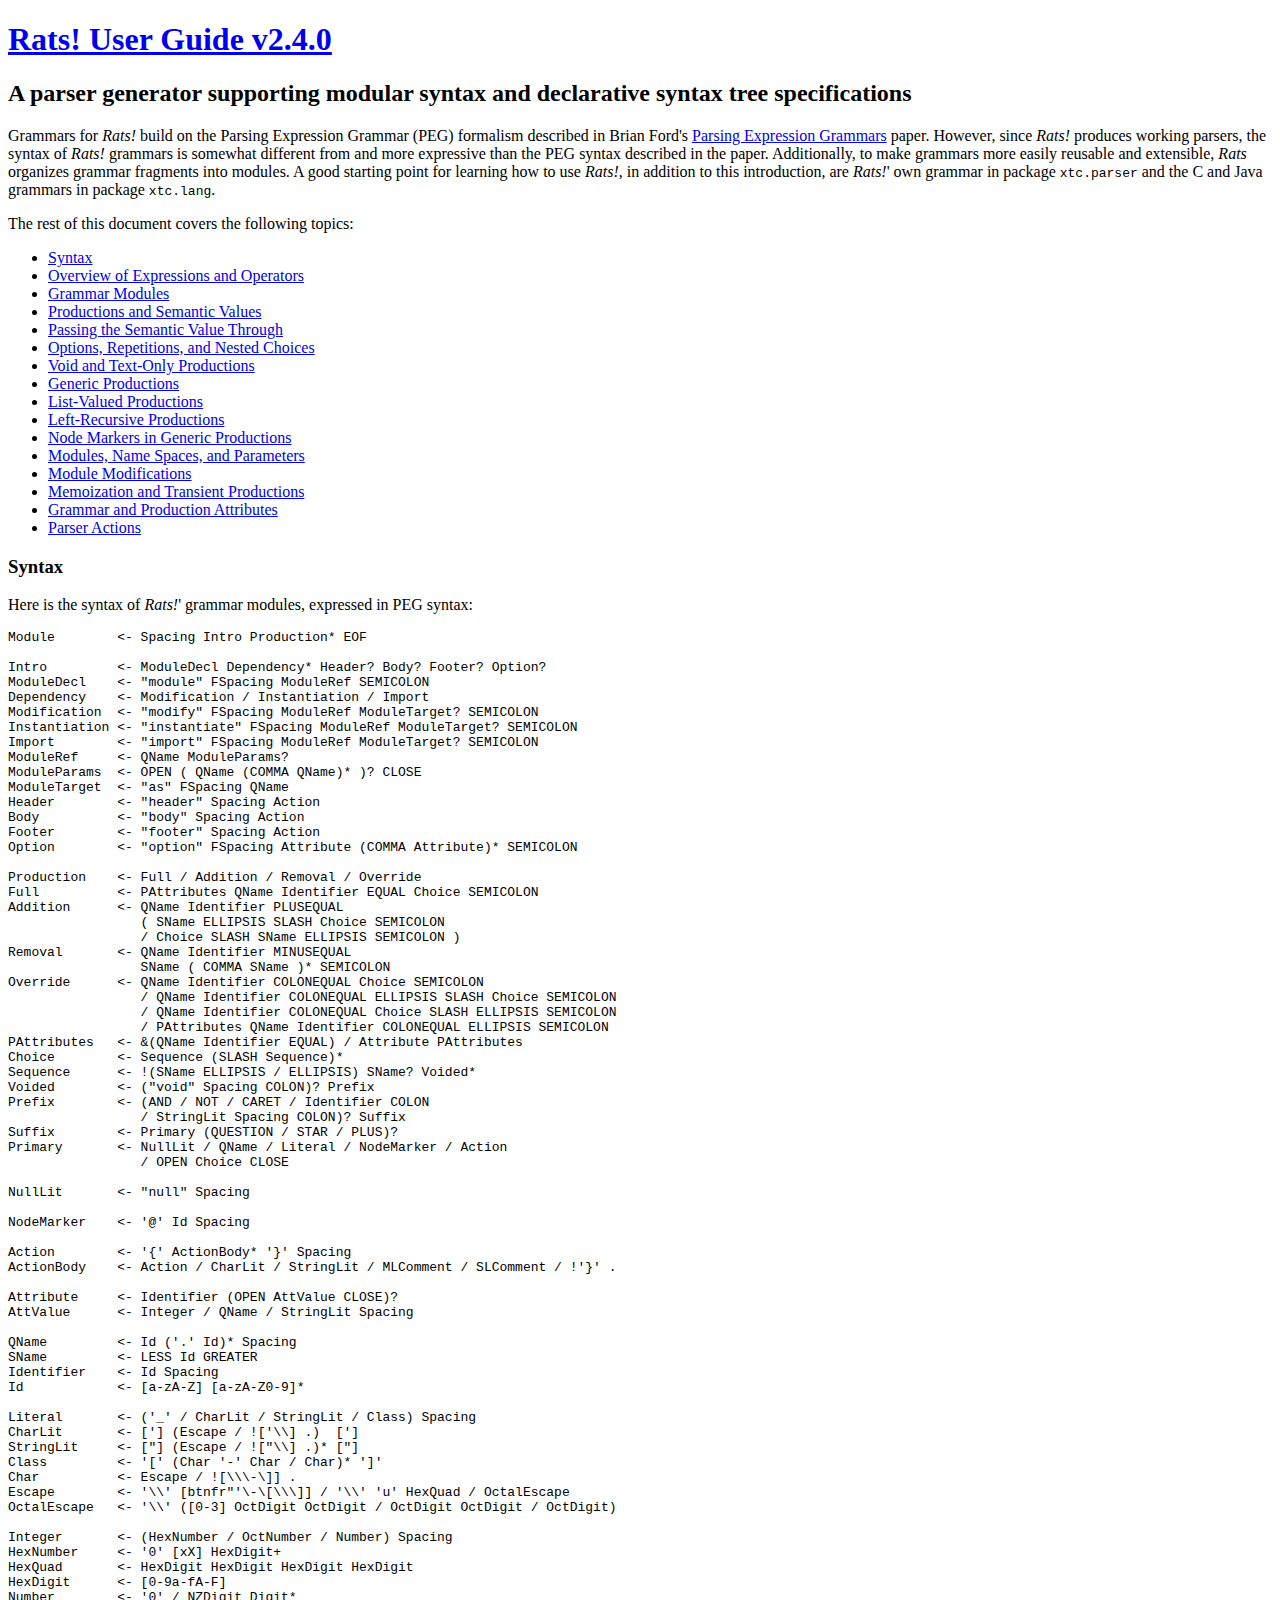
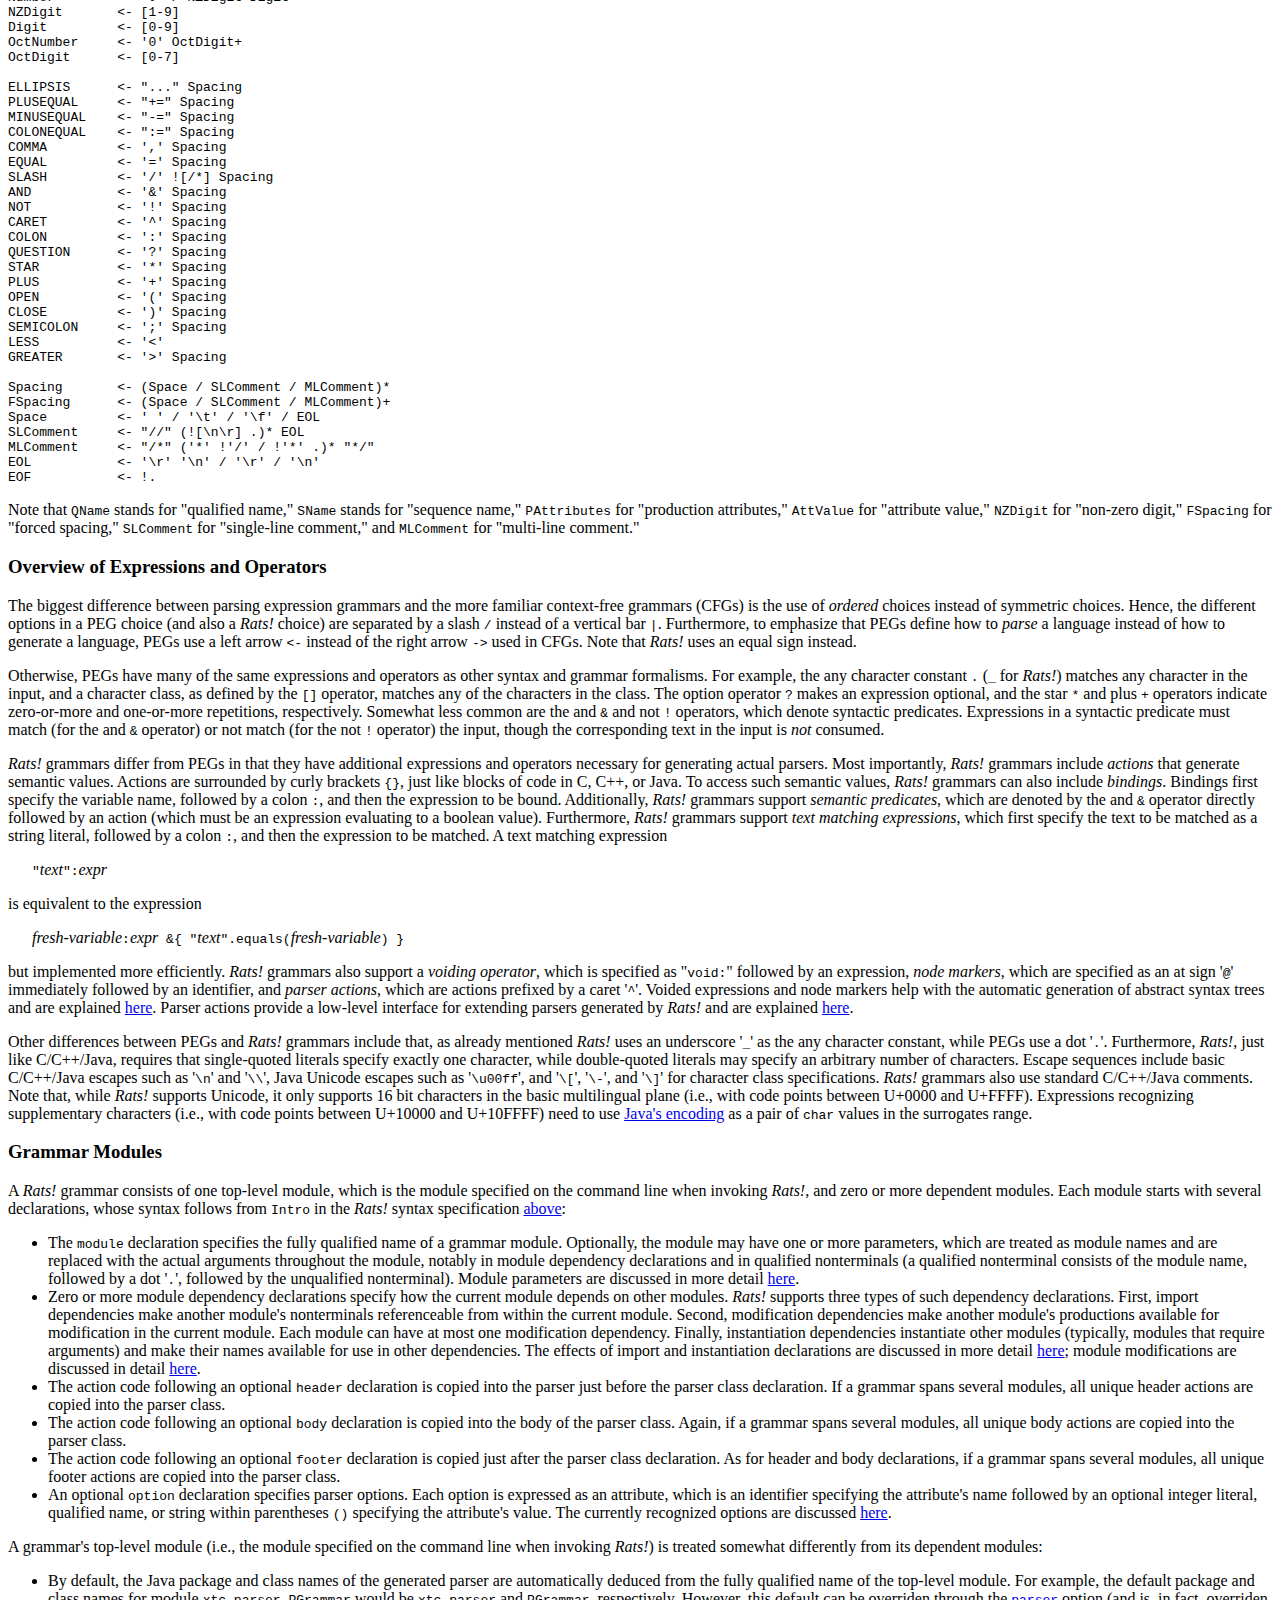
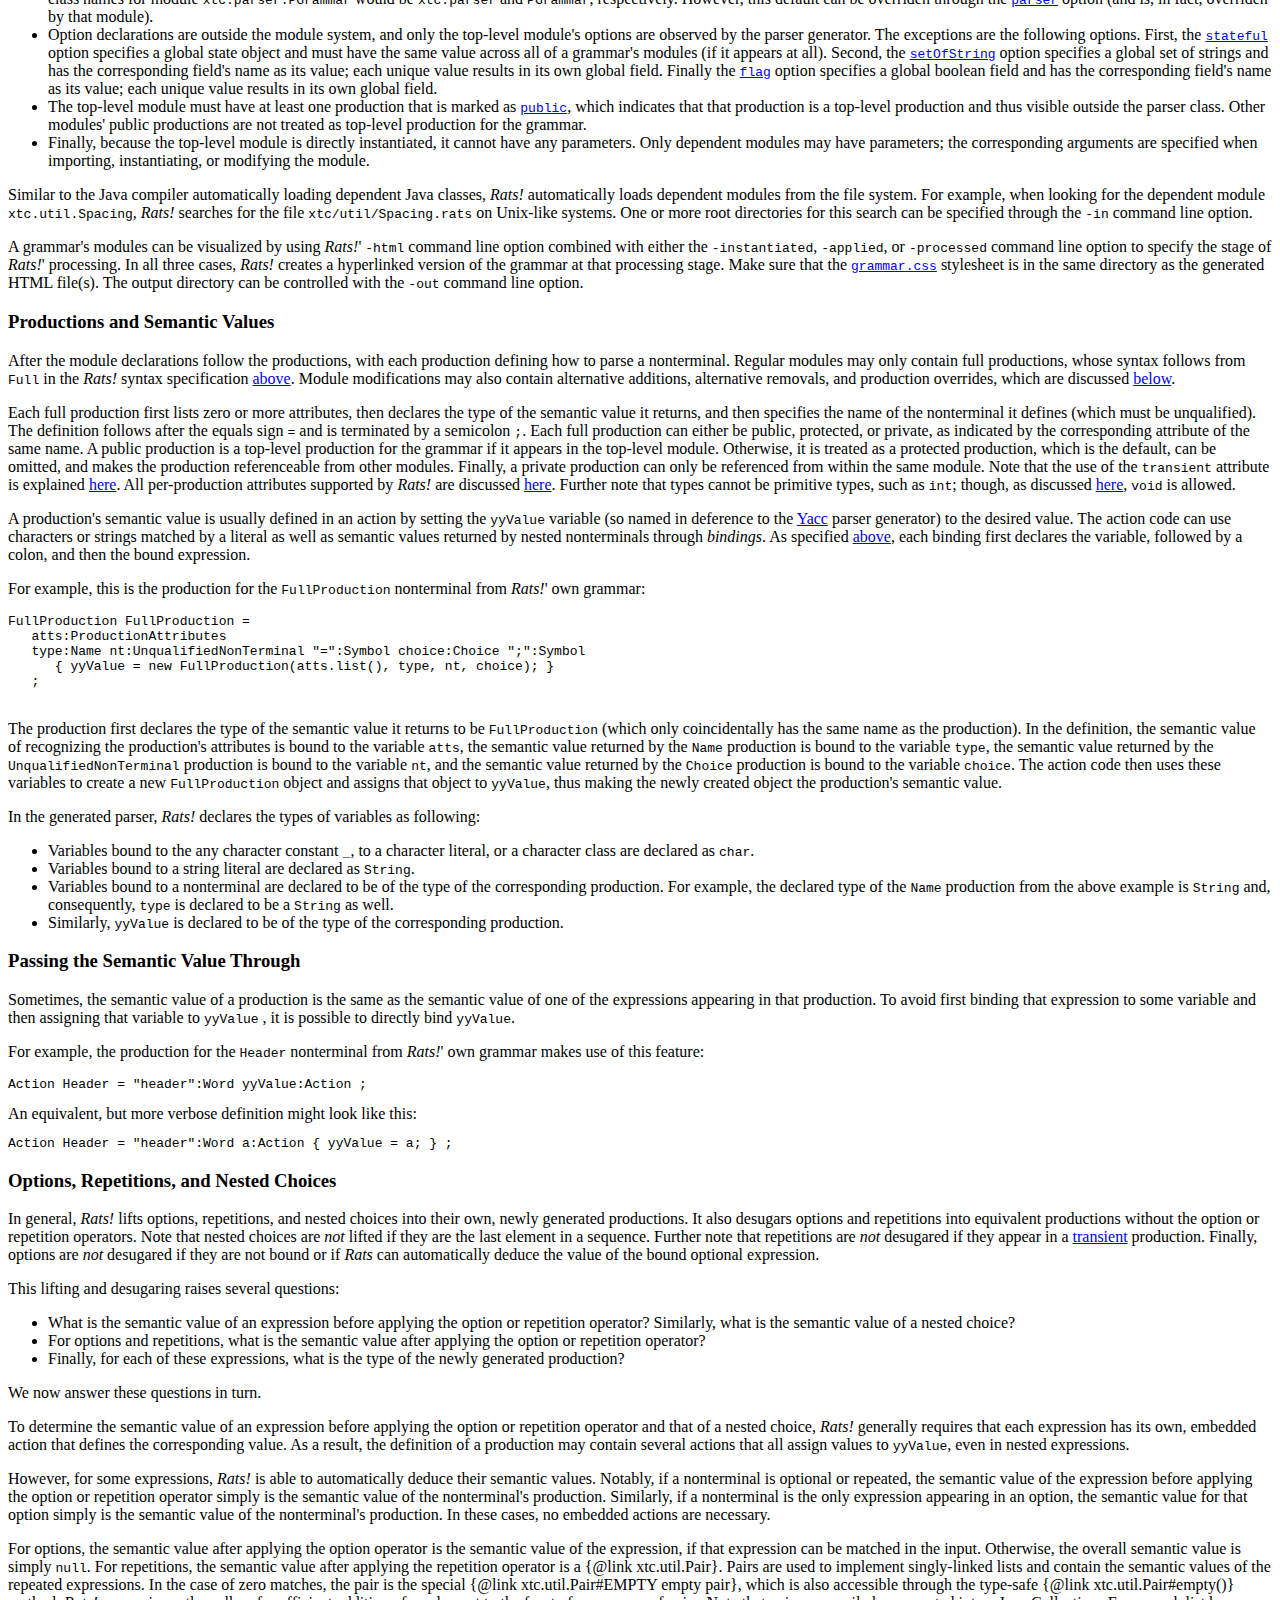
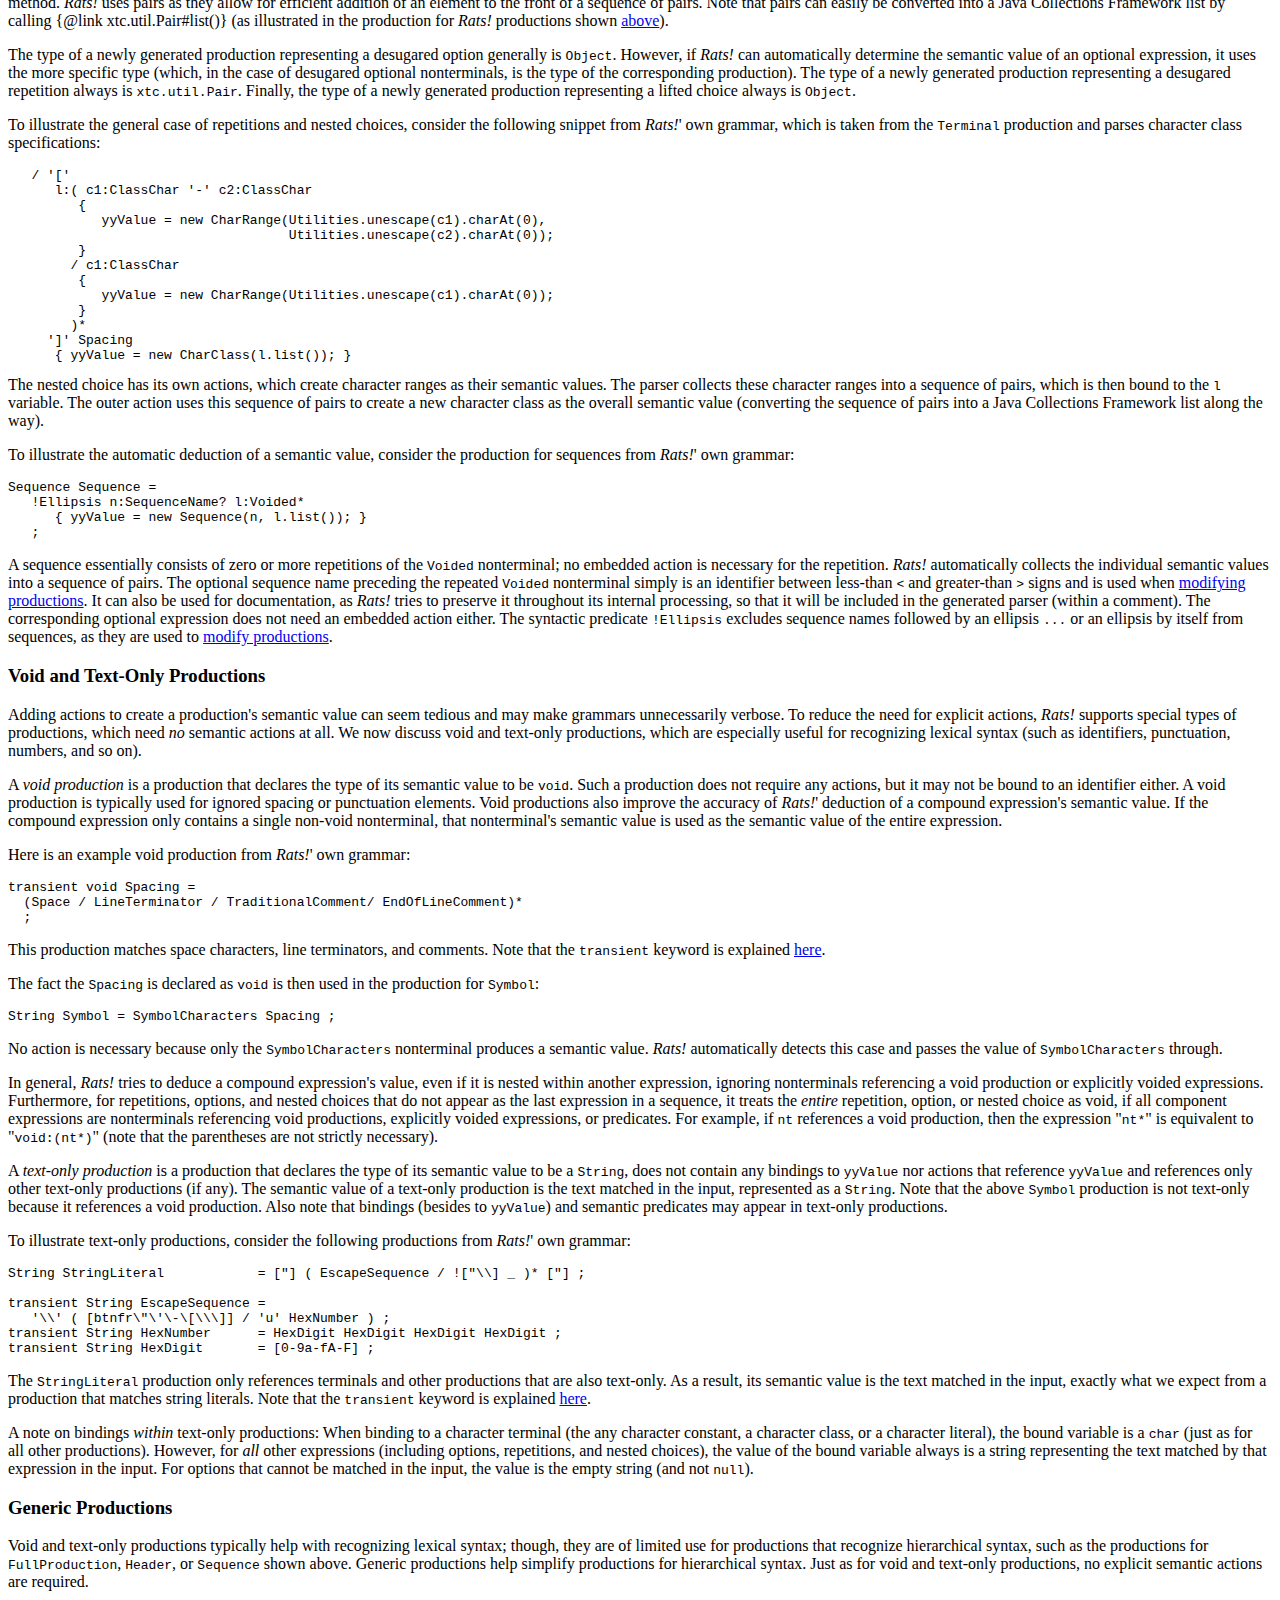
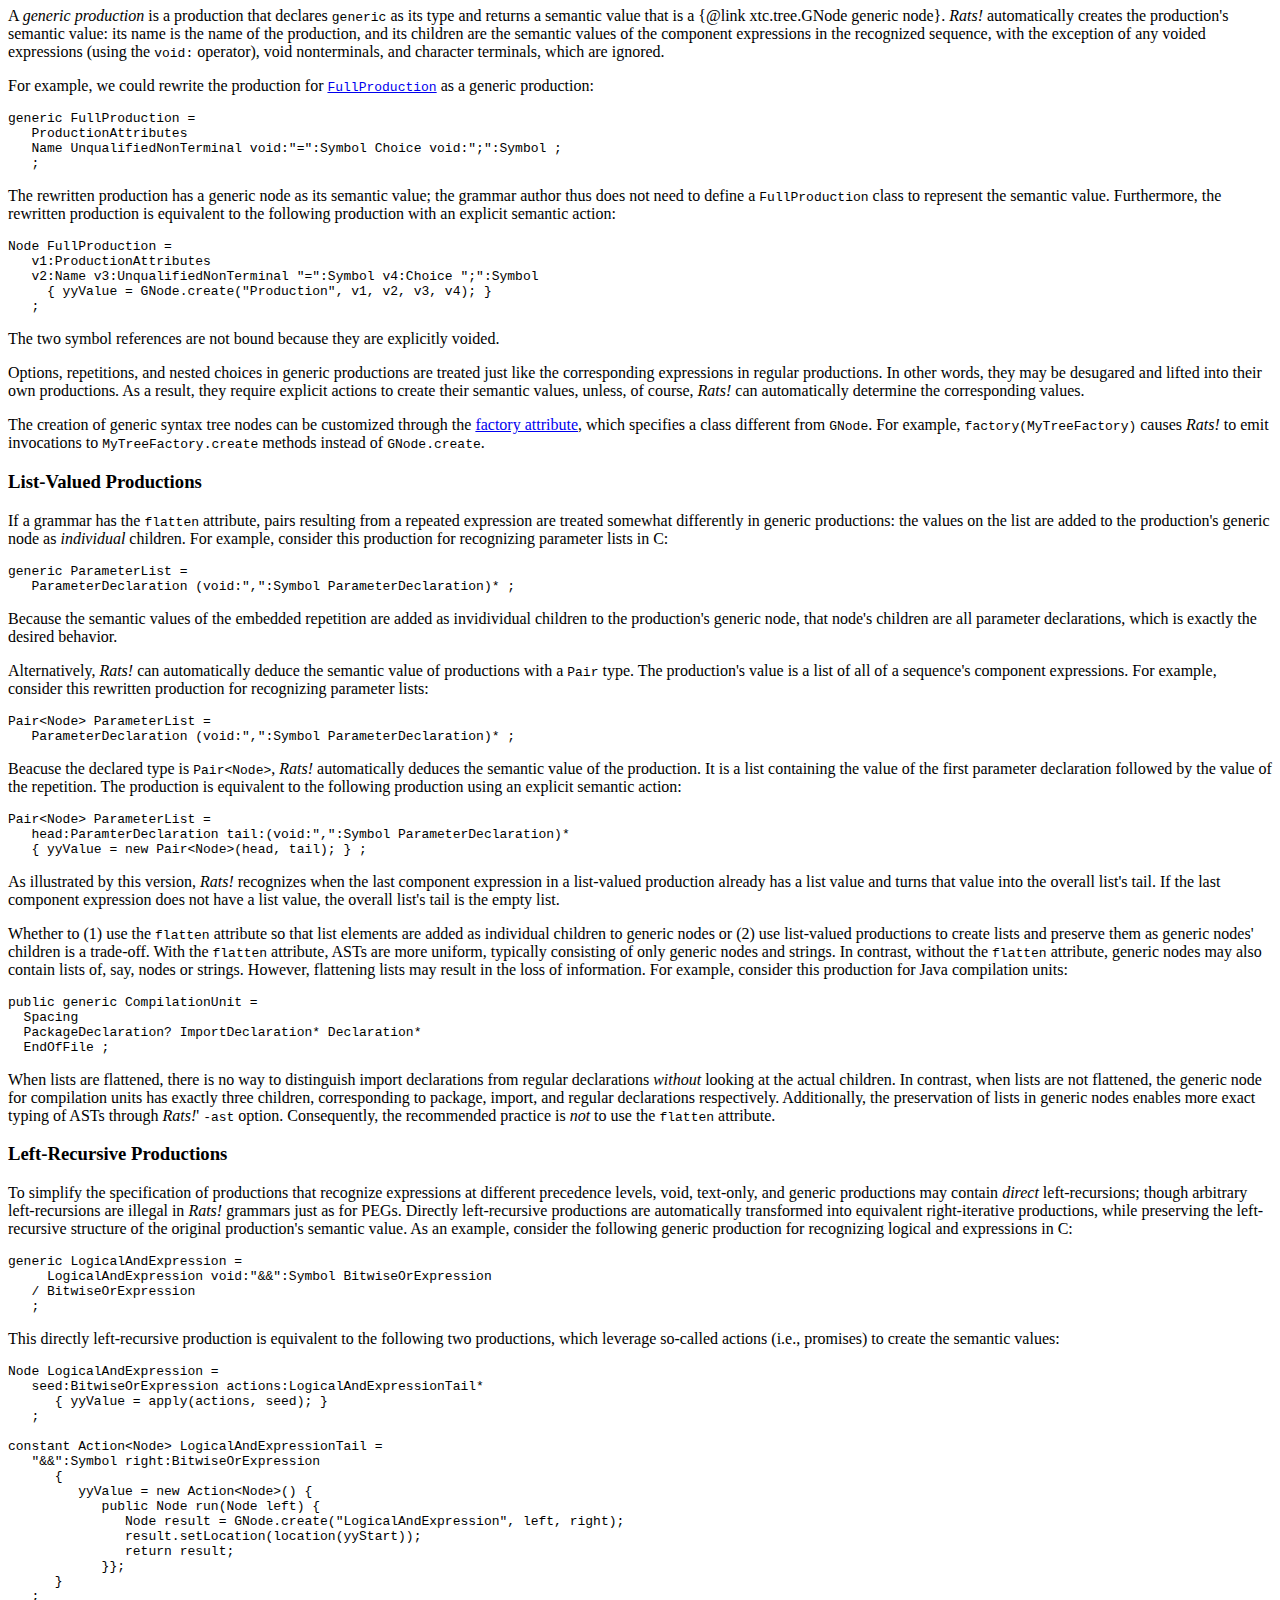
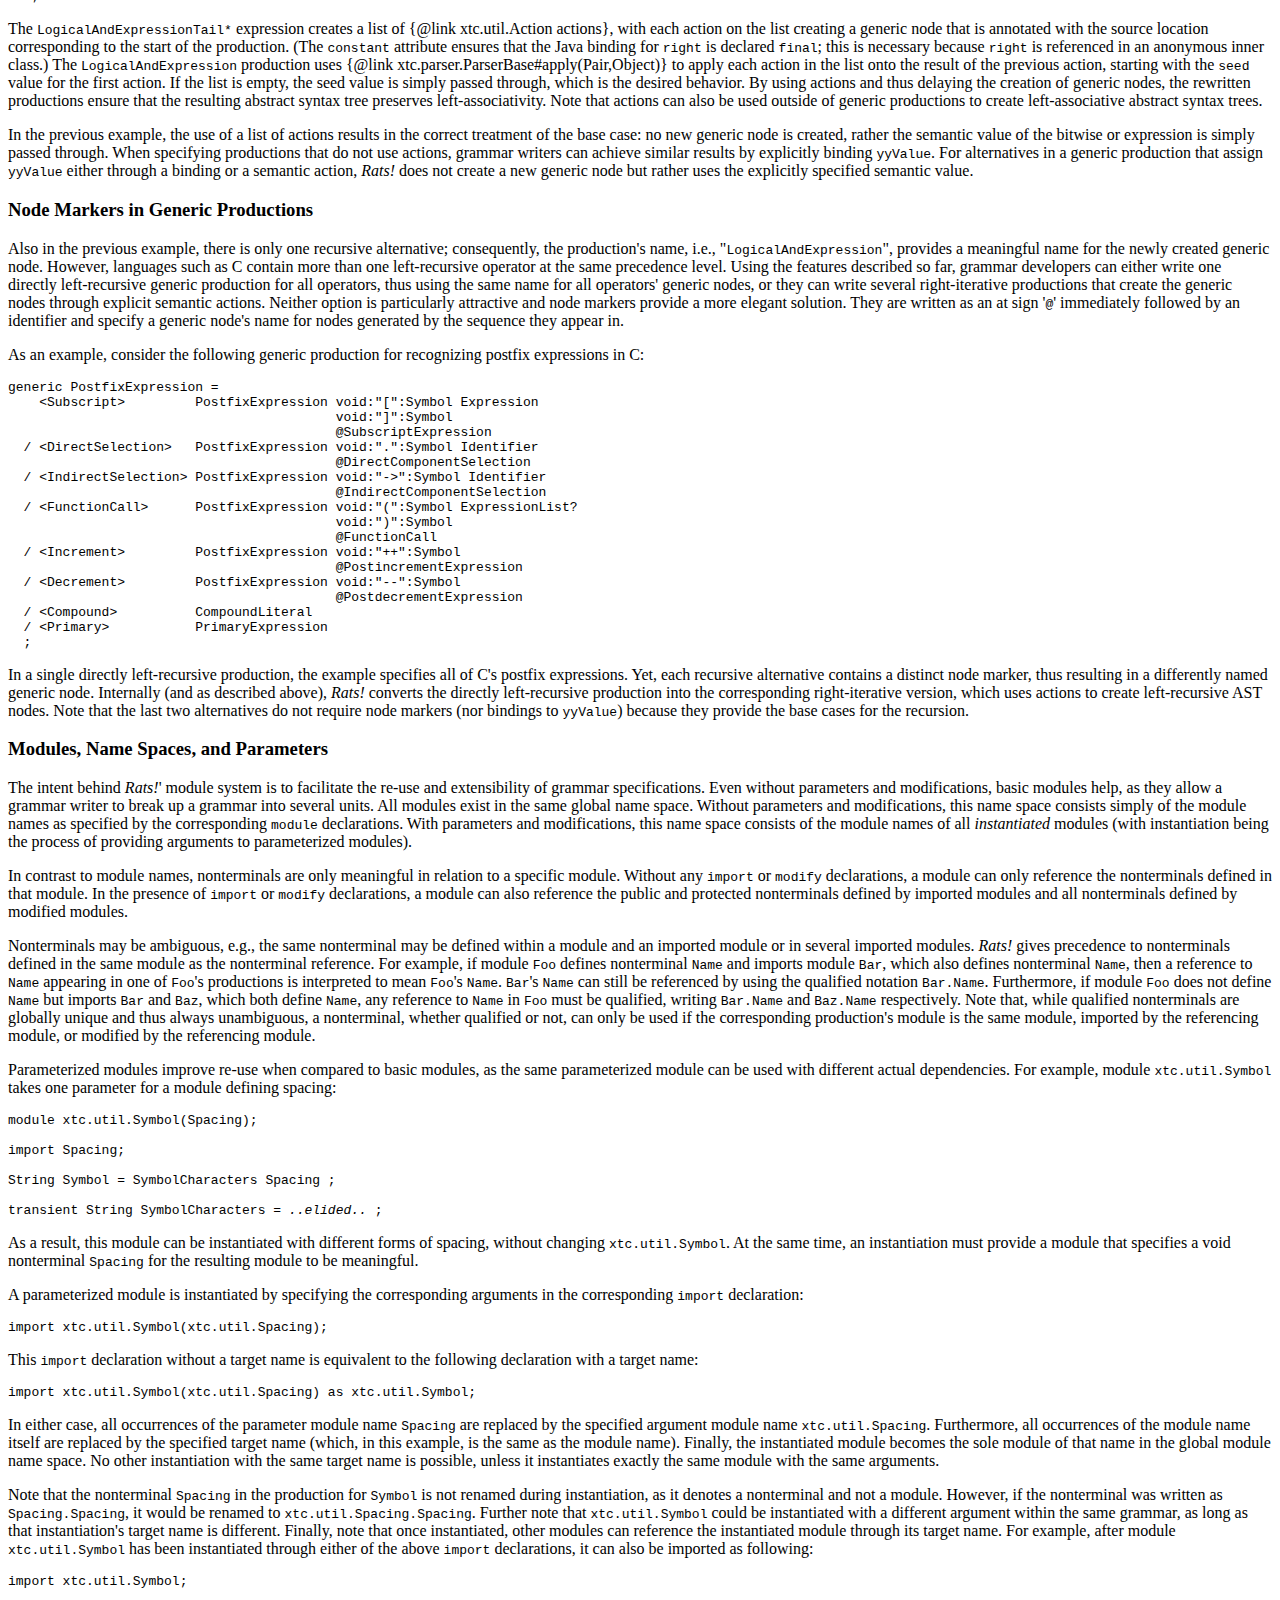
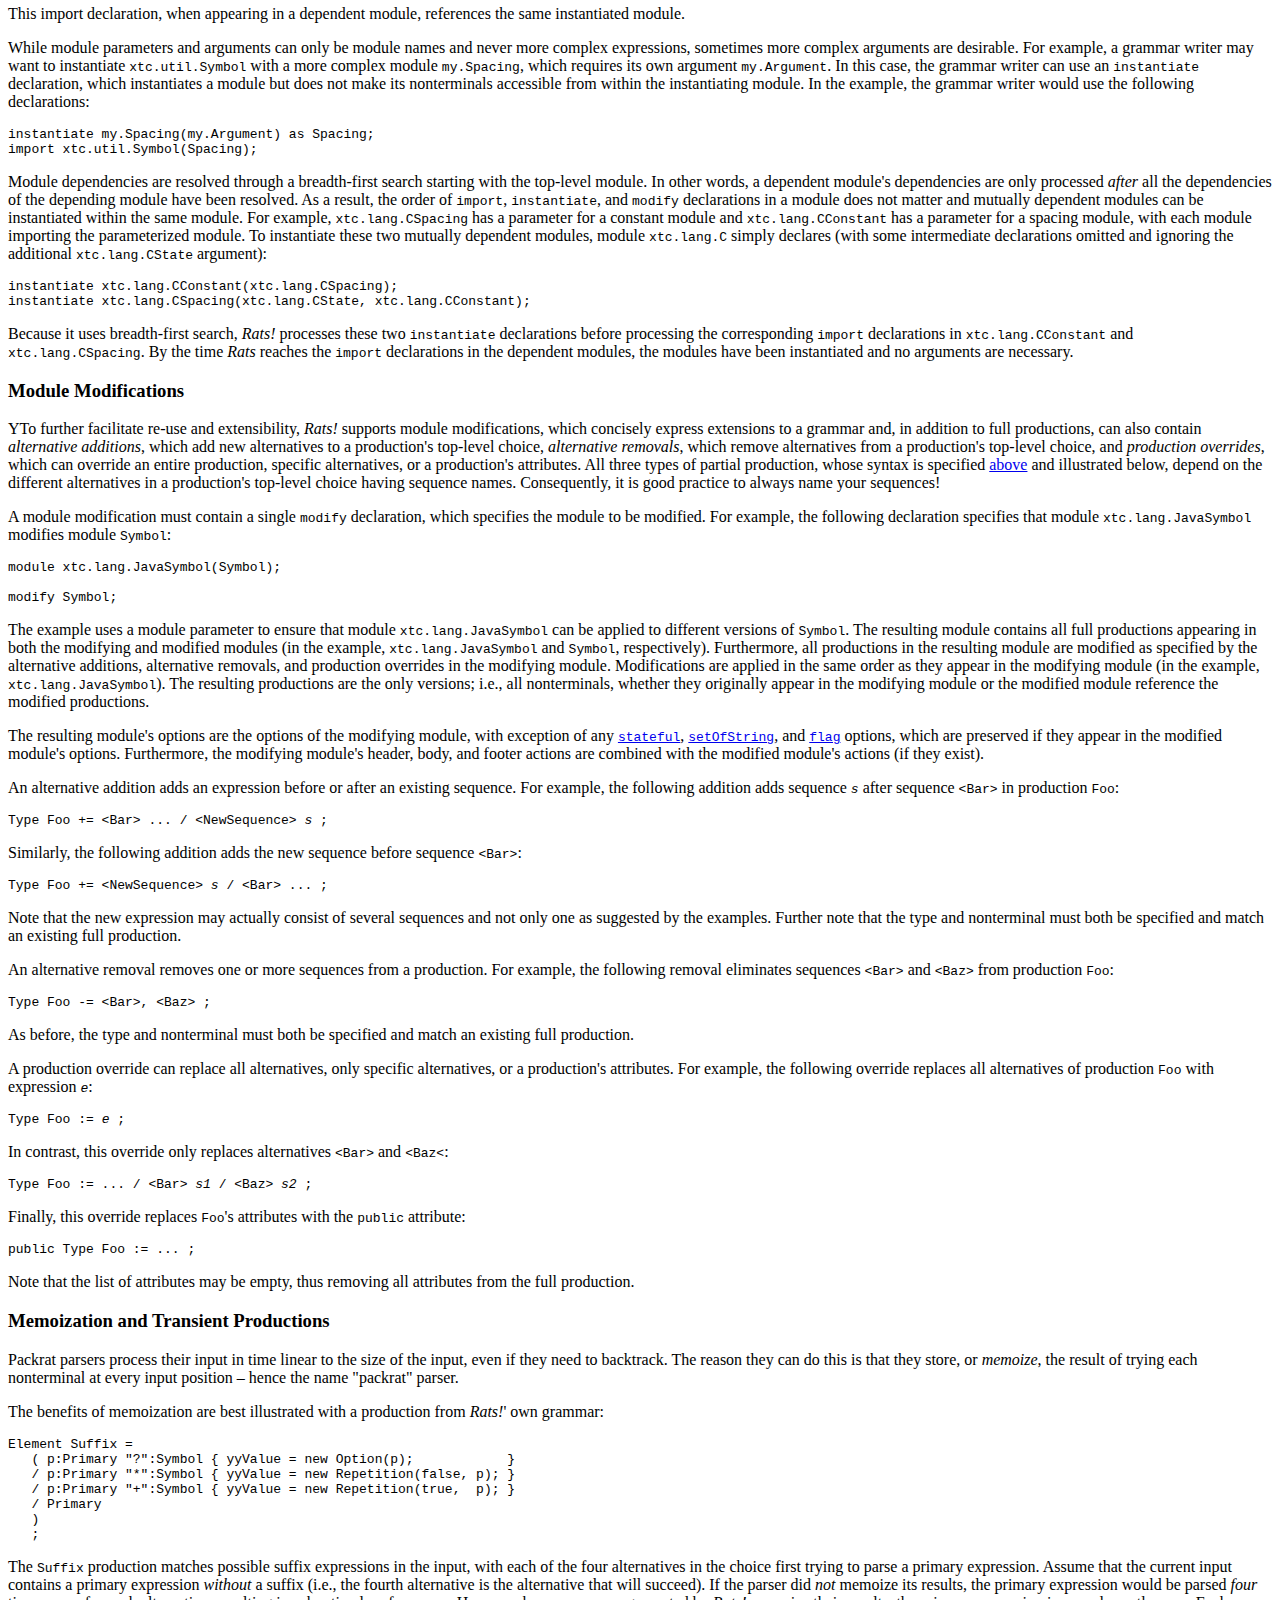
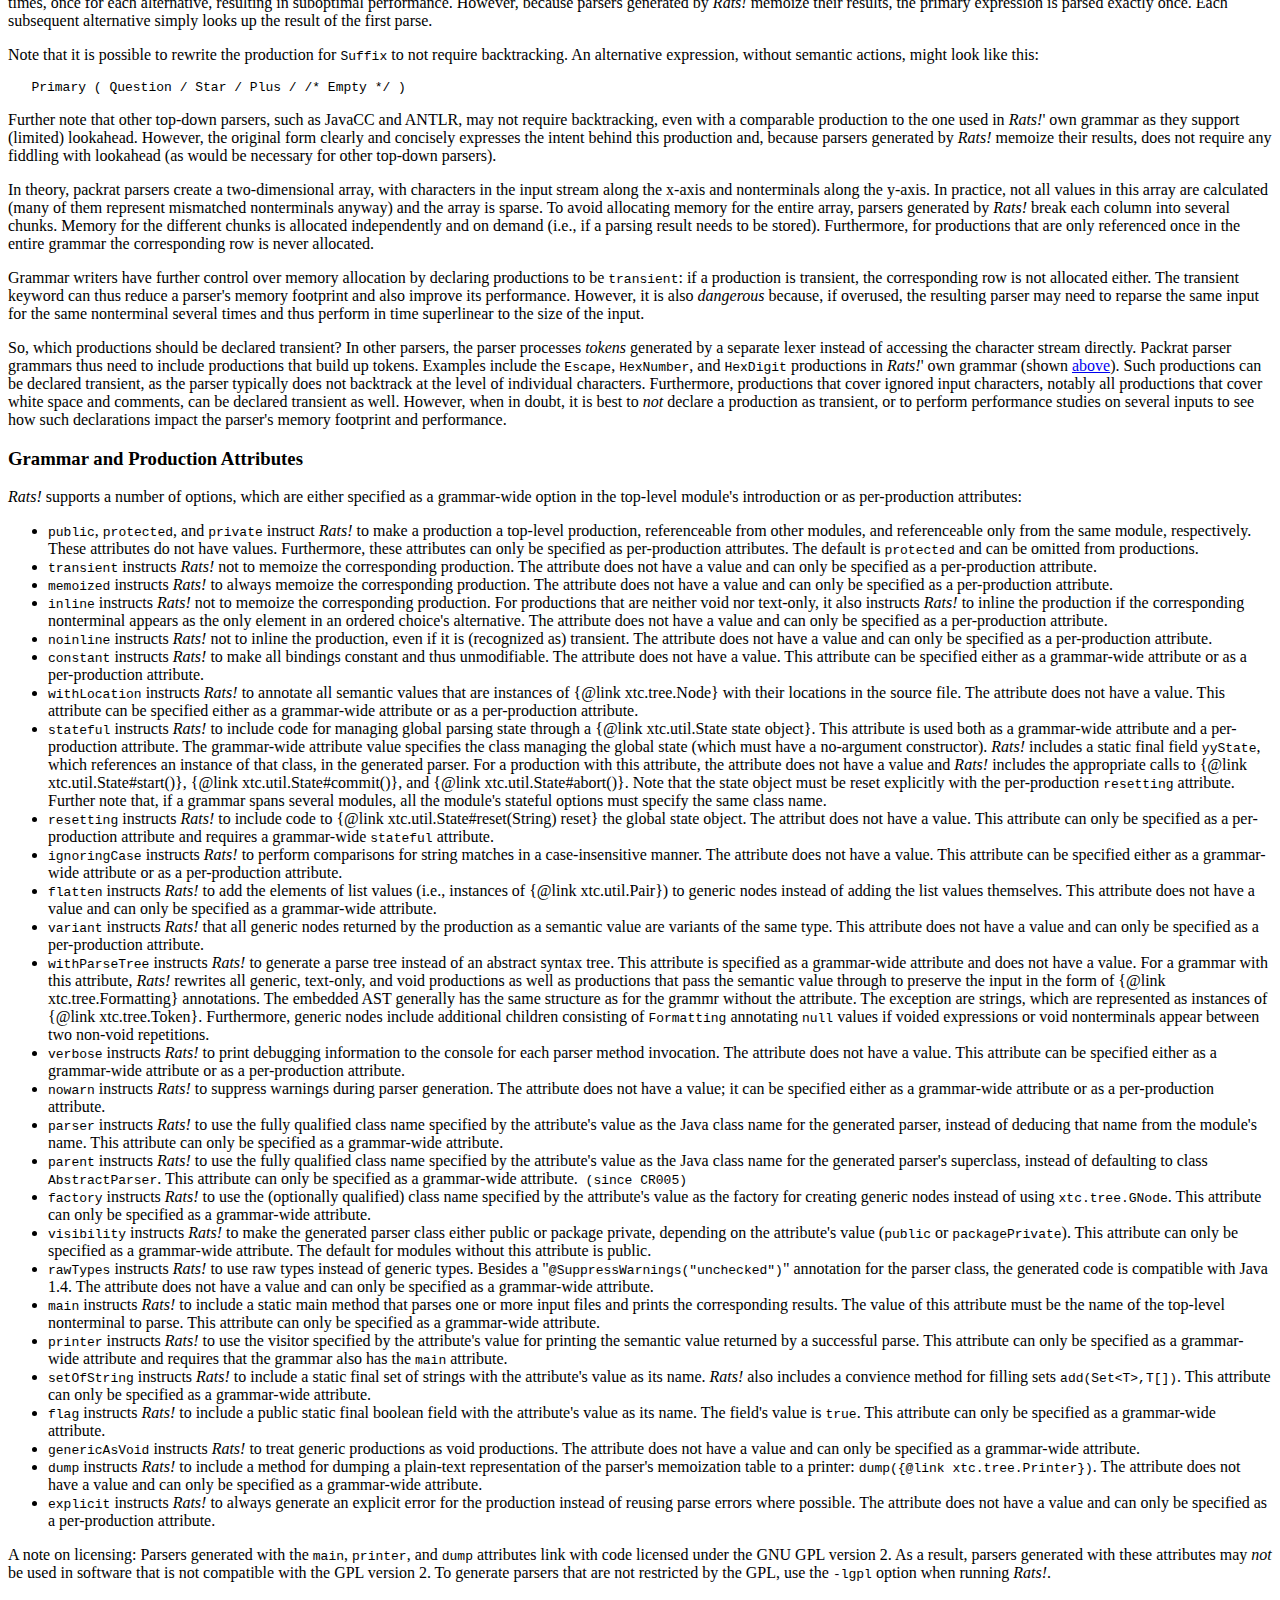
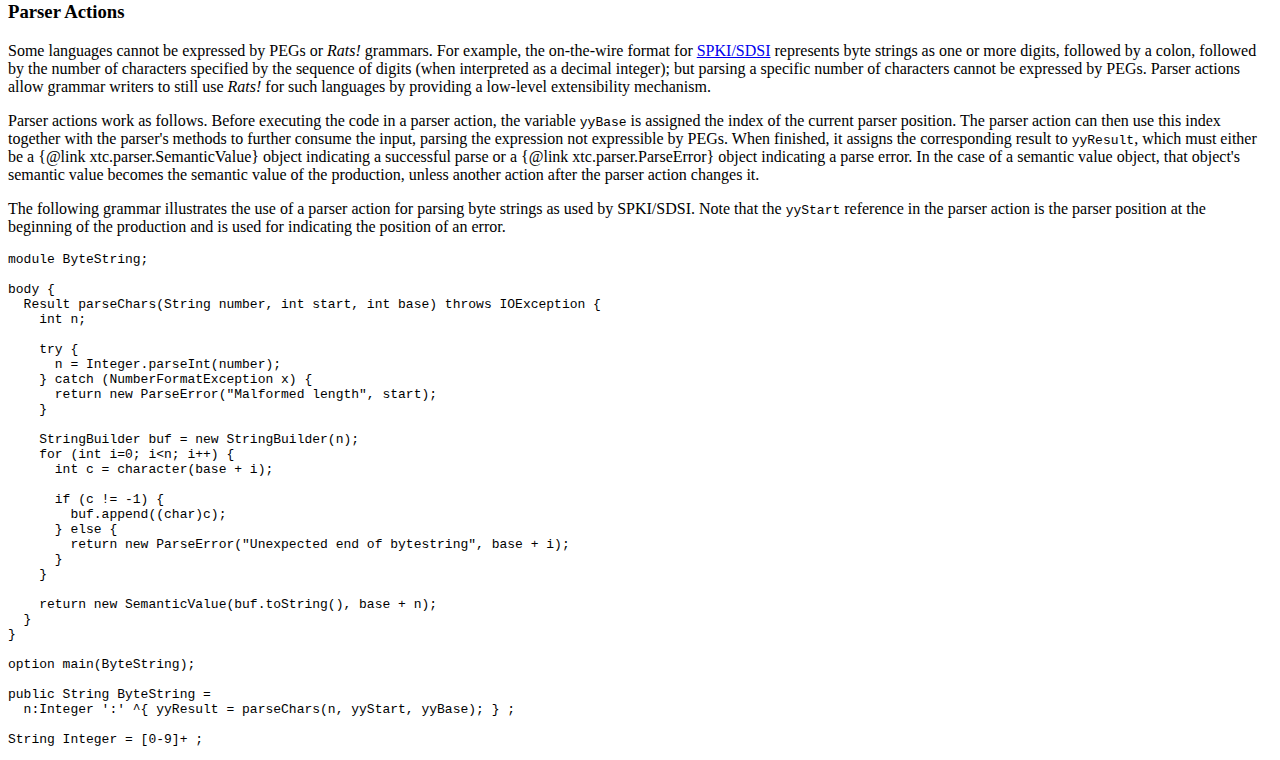
==== commit e93f9304: "implement CR005" ====
--- a/dsltools-aux/kmw-rats/kmw-rats-doc/Rats! User Guide.html
+++ b/dsltools-aux/kmw-rats/kmw-rats-doc/Rats! User Guide.html
@@ -1,861 +1,1228 @@
-<!DOCTYPE html>
-<html xmlns="http://www.w3.org/1999/xhtml">
-	<head>
-		<meta charset="utf-8" /> 
-		<title>Rats! User Guide v2.4.0</title>
-	</head>
-	<body>
-		<h1><a href="http://cs.nyu.edu/rgrimm/xtc/rats-intro.html">Rats! User Guide v2.4.0</a></h1>
-		<h2>A parser generator supporting modular syntax and declarative syntax tree specifications</h2>
-		<p>Grammars for <i>Rats!</i> build on the Parsing Expression Grammar (PEG) formalism described in Brian Ford's <a
-				href="http://www.brynosaurus.com/pub/lang/peg.pdf">Parsing Expression Grammars</a> paper. However, since <i>Rats!</i> produces
-			working parsers, the syntax of <i>Rats!</i> grammars is somewhat different from and more expressive than the PEG syntax described in
-			the paper. Additionally, to make grammars more easily reusable and extensible, <i>Rats</i> organizes grammar fragments into modules. A
-			good starting point for learning how to use <i>Rats!</i>, in addition to this introduction, are <i>Rats!</i>' own grammar in package
-				<code>xtc.parser</code> and the C and Java grammars in package <code>xtc.lang</code>. </p>
-		<p>The rest of this document covers the following topics:</p>
-		<ul>
-			<li><a href="#syntax">Syntax</a></li>
-			<li><a href="#overview">Overview of Expressions and Operators</a></li>
-			<li><a href="#modules">Grammar Modules</a></li>
-			<li><a href="#values">Productions and Semantic Values</a></li>
-			<li><a href="#pass-through">Passing the Semantic Value Through</a></li>
-			<li><a href="#options-etc">Options, Repetitions, and Nested Choices</a></li>
-			<li><a href="#void">Void and Text-Only Productions</a></li>
-			<li><a href="#generic">Generic Productions</a></li>
-			<li><a href="#list-valued">List-Valued Productions</a></li>
-			<li><a href="#left-recursion">Left-Recursive Productions</a></li>
-			<li><a href="#node-markers">Node Markers in Generic Productions</a></li>
-			<li><a href="#parameters">Modules, Name Spaces, and Parameters</a></li>
-			<li><a href="#modifications">Module Modifications</a></li>
-			<li><a href="#transient">Memoization and Transient Productions</a></li>
-			<li><a href="#attributes">Grammar and Production Attributes</a></li>
-			<li><a href="#parser-actions">Parser Actions</a></li>
-		</ul>
-		<h3 id="syntax">Syntax</h3>
-		<p>Here is the syntax of <i>Rats!</i>' grammar modules, expressed in PEG syntax:</p>
-		<pre>Module        &lt;- Spacing Intro Production* EOF
-
-Intro         &lt;- ModuleDecl Dependency* Header? Body? Footer? Option?
-ModuleDecl    &lt;- "module" FSpacing ModuleRef SEMICOLON
-Dependency    &lt;- Modification / Instantiation / Import
-Modification  &lt;- "modify" FSpacing ModuleRef ModuleTarget? SEMICOLON
-Instantiation &lt;- "instantiate" FSpacing ModuleRef ModuleTarget? SEMICOLON
-Import        &lt;- "import" FSpacing ModuleRef ModuleTarget? SEMICOLON
-ModuleRef     &lt;- QName ModuleParams?
-ModuleParams  &lt;- OPEN ( QName (COMMA QName)* )? CLOSE
-ModuleTarget  &lt;- "as" FSpacing QName
-Header        &lt;- "header" Spacing Action
-Body          &lt;- "body" Spacing Action
-Footer        &lt;- "footer" Spacing Action
-Option        &lt;- "option" FSpacing Attribute (COMMA Attribute)* SEMICOLON
-
-Production    &lt;- Full / Addition / Removal / Override
-Full          &lt;- PAttributes QName Identifier EQUAL Choice SEMICOLON
-Addition      &lt;- QName Identifier PLUSEQUAL
-                 ( SName ELLIPSIS SLASH Choice SEMICOLON
-                 / Choice SLASH SName ELLIPSIS SEMICOLON )
-Removal       &lt;- QName Identifier MINUSEQUAL
-                 SName ( COMMA SName )* SEMICOLON
-Override      &lt;- QName Identifier COLONEQUAL Choice SEMICOLON
-                 / QName Identifier COLONEQUAL ELLIPSIS SLASH Choice SEMICOLON
-                 / QName Identifier COLONEQUAL Choice SLASH ELLIPSIS SEMICOLON
-                 / PAttributes QName Identifier COLONEQUAL ELLIPSIS SEMICOLON
-PAttributes   &lt;- &amp;(QName Identifier EQUAL) / Attribute PAttributes
-Choice        &lt;- Sequence (SLASH Sequence)*
-Sequence      &lt;- !(SName ELLIPSIS / ELLIPSIS) SName? Voided*
-Voided        &lt;- ("void" Spacing COLON)? Prefix
-Prefix        &lt;- (AND / NOT / CARET / Identifier COLON
-                 / StringLit Spacing COLON)? Suffix
-Suffix        &lt;- Primary (QUESTION / STAR / PLUS)?
-Primary       &lt;- NullLit / QName / Literal / NodeMarker / Action 
-                 / OPEN Choice CLOSE
-
-NullLit       &lt;- "null" Spacing
-
-NodeMarker    &lt;- '@' Id Spacing
-
-Action        &lt;- '{' ActionBody* '}' Spacing
-ActionBody    &lt;- Action / CharLit / StringLit / MLComment / SLComment / !'}' .
-
-Attribute     &lt;- Identifier (OPEN AttValue CLOSE)?
-AttValue      &lt;- Integer / QName / StringLit Spacing
-
-QName         &lt;- Id ('.' Id)* Spacing
-SName         &lt;- LESS Id GREATER
-Identifier    &lt;- Id Spacing
-Id            &lt;- [a-zA-Z] [a-zA-Z0-9]*
-
-Literal       &lt;- ('_' / CharLit / StringLit / Class) Spacing
-CharLit       &lt;- ['] (Escape / !['\\] .)  [']
-StringLit     &lt;- ["] (Escape / !["\\] .)* ["]
-Class         &lt;- '[' (Char '-' Char / Char)* ']'
-Char          &lt;- Escape / ![\\\-\]] .
-Escape        &lt;- '\\' [btnfr"'\-\[\\\]] / '\\' 'u' HexQuad / OctalEscape
-OctalEscape   &lt;- '\\' ([0-3] OctDigit OctDigit / OctDigit OctDigit / OctDigit)
-
-Integer       &lt;- (HexNumber / OctNumber / Number) Spacing
-HexNumber     &lt;- '0' [xX] HexDigit+
-HexQuad       &lt;- HexDigit HexDigit HexDigit HexDigit
-HexDigit      &lt;- [0-9a-fA-F]
-Number        &lt;- '0' / NZDigit Digit*
-NZDigit       &lt;- [1-9]
-Digit         &lt;- [0-9]
-OctNumber     &lt;- '0' OctDigit+
-OctDigit      &lt;- [0-7]
-
-ELLIPSIS      &lt;- "..." Spacing
-PLUSEQUAL     &lt;- "+=" Spacing
-MINUSEQUAL    &lt;- "-=" Spacing
-COLONEQUAL    &lt;- ":=" Spacing
-COMMA         &lt;- ',' Spacing
-EQUAL         &lt;- '=' Spacing
-SLASH         &lt;- '/' ![/*] Spacing
-AND           &lt;- '&amp;' Spacing
-NOT           &lt;- '!' Spacing
-CARET         &lt;- '^' Spacing
-COLON         &lt;- ':' Spacing
-QUESTION      &lt;- '?' Spacing
-STAR          &lt;- '*' Spacing
-PLUS          &lt;- '+' Spacing
-OPEN          &lt;- '(' Spacing
-CLOSE         &lt;- ')' Spacing
-SEMICOLON     &lt;- ';' Spacing
-LESS          &lt;- '&lt;'
-GREATER       &lt;- '&gt;' Spacing
-
-Spacing       &lt;- (Space / SLComment / MLComment)*
-FSpacing      &lt;- (Space / SLComment / MLComment)+
-Space         &lt;- ' ' / '\t' / '\f' / EOL
-SLComment     &lt;- "//" (![\n\r] .)* EOL
-MLComment     &lt;- "/*" ('*' !'/' / !'*' .)* "*/"
-EOL           &lt;- '\r' '\n' / '\r' / '\n'
-EOF           &lt;- !.
-</pre>
-		<p>Note that <code>QName</code> stands for "qualified name," <code>SName</code> stands for "sequence name," <code>PAttributes</code> for
-			"production attributes," <code>AttValue</code> for "attribute value," <code>NZDigit</code> for "non-zero digit," <code>FSpacing</code>
-			for "forced spacing," <code>SLComment</code> for "single-line comment," and <code>MLComment</code> for "multi-line comment."</p>
-		<h3 id="overview">Overview of Expressions and Operators</h3>
-		<p>The biggest difference between parsing expression grammars and the more familiar context-free grammars (CFGs) is the use of
-				<i>ordered</i> choices instead of symmetric choices. Hence, the different options in a PEG choice (and also a <i>Rats!</i> choice)
-			are separated by a slash <code>/</code> instead of a vertical bar <code>|</code>. Furthermore, to emphasize that PEGs define how to
-				<i>parse</i> a language instead of how to generate a language, PEGs use a left arrow <code>&lt;-</code> instead of the right arrow
-				<code>-&gt;</code> used in CFGs. Note that <i>Rats!</i> uses an equal sign instead.</p>
-		<p>Otherwise, PEGs have many of the same expressions and operators as other syntax and grammar formalisms. For example, the any
-			character constant <code>.</code> (<code>_</code> for <i>Rats!</i>) matches any character in the input, and a character class, as
-			defined by the <code>[]</code> operator, matches any of the characters in the class. The option operator <code>?</code> makes an
-			expression optional, and the star <code>*</code> and plus <code>+</code> operators indicate zero-or-more and one-or-more repetitions,
-			respectively. Somewhat less common are the and <code>&amp;</code> and not <code>!</code> operators, which denote syntactic predicates.
-			Expressions in a syntactic predicate must match (for the and <code>&amp;</code> operator) or not match (for the not <code>!</code>
-			operator) the input, though the corresponding text in the input is <i>not</i> consumed. </p>
-		<p><i>Rats!</i> grammars differ from PEGs in that they have additional expressions and operators necessary for generating actual
-			parsers. Most importantly, <i>Rats!</i> grammars include <i>actions</i> that generate semantic values. Actions are surrounded by curly
-			brackets <code>{}</code>, just like blocks of code in C, C++, or Java. To access such semantic values, <i>Rats!</i> grammars can also
-			include <i>bindings</i>. Bindings first specify the variable name, followed by a colon <code>:</code>, and then the expression to be
-			bound. Additionally, <i>Rats!</i> grammars support <i>semantic predicates</i>, which are denoted by the and <code>&amp;</code>
-			operator directly followed by an action (which must be an expression evaluating to a boolean value). Furthermore, <i>Rats!</i>
-			grammars support <i>text matching expressions</i>, which first specify the text to be matched as a string literal, followed by a colon
-				<code>:</code>, and then the expression to be matched. A text matching expression </p>
-		<p>&nbsp;&nbsp;&nbsp;&nbsp;&nbsp;&nbsp;<code>"</code><i>text</i><code>":</code><i>expr</i><br />
-		</p>
-		<p>is equivalent to the expression </p>
-		<p>&nbsp;&nbsp;&nbsp;&nbsp;&nbsp;&nbsp;<i>fresh-variable</i><code>:</code><i>expr</i><code>&nbsp;&amp;{&nbsp;"</code><i>text</i><code>".equals(</code><i>fresh-variable</i><code>)&nbsp;}</code><br />
-		</p>
-		<p>but implemented more efficiently. <i>Rats!</i> grammars also support a <i>voiding operator</i>, which is specified as
-				"<code>void:</code>" followed by an expression, <i>node markers</i>, which are specified as an at sign '<code>@</code>' immediately
-			followed by an identifier, and <i>parser actions</i>, which are actions prefixed by a caret '<code>^</code>'. Voided expressions and
-			node markers help with the automatic generation of abstract syntax trees and are explained <a href="#generic">here</a>. Parser actions
-			provide a low-level interface for extending parsers generated by <i>Rats!</i> and are explained <a href="#parser-actions">here</a>. </p>
-		<p>Other differences between PEGs and <i>Rats!</i> grammars include that, as already mentioned <i>Rats!</i> uses an underscore
-				'<code>_</code>' as the any character constant, while PEGs use a dot '<code>.</code>'. Furthermore, <i>Rats!</i>, just like
-			C/C++/Java, requires that single-quoted literals specify exactly one character, while double-quoted literals may specify an arbitrary
-			number of characters. Escape sequences include basic C/C++/Java escapes such as '<code>\n</code>' and '<code>\\</code>', Java Unicode
-			escapes such as '<code>\u00ff</code>', and '<code>\[</code>', '<code>\-</code>', and '<code>\]</code>' for character class
-			specifications. <i>Rats!</i> grammars also use standard C/C++/Java comments. Note that, while <i>Rats!</i> supports Unicode, it only
-			supports 16 bit characters in the basic multilingual plane (i.e., with code points between U+0000 and U+FFFF). Expressions recognizing
-			supplementary characters (i.e., with code points between U+10000 and U+10FFFF) need to use <a
-				href="http://java.sun.com/developer/technicalArticles/Intl/Supplementary/">Java's encoding</a> as a pair of <code>char</code> values
-			in the surrogates range.</p>
-		<h3 id="modules">Grammar Modules</h3>
-		<p>A <i>Rats!</i> grammar consists of one top-level module, which is the module specified on the command line when invoking
-			<i>Rats!</i>, and zero or more dependent modules. Each module starts with several declarations, whose syntax follows from
-				<code>Intro</code> in the <i>Rats!</i> syntax specification <a href="#syntax">above</a>:</p>
-		<ul>
-			<li>The <code>module</code> declaration specifies the fully qualified name of a grammar module. Optionally, the module may have one or
-				more parameters, which are treated as module names and are replaced with the actual arguments throughout the module, notably in
-				module dependency declarations and in qualified nonterminals (a qualified nonterminal consists of the module name, followed by a dot
-					'<code>.</code>', followed by the unqualified nonterminal). Module parameters are discussed in more detail <a href="#parameters"
-					>here</a>.</li>
-			<li>Zero or more module dependency declarations specify how the current module depends on other modules. <i>Rats!</i> supports three
-				types of such dependency declarations. First, import dependencies make another module's nonterminals referenceable from within the
-				current module. Second, modification dependencies make another module's productions available for modification in the current
-				module. Each module can have at most one modification dependency. Finally, instantiation dependencies instantiate other modules
-				(typically, modules that require arguments) and make their names available for use in other dependencies. The effects of import and
-				instantiation declarations are discussed in more detail <a href="#parameters">here</a>; module modifications are discussed in detail
-					<a href="#modifications">here</a>.</li>
-			<li>The action code following an optional <code>header</code> declaration is copied into the parser just before the parser class
-				declaration. If a grammar spans several modules, all unique header actions are copied into the parser class.</li>
-			<li>The action code following an optional <code>body</code> declaration is copied into the body of the parser class. Again, if a
-				grammar spans several modules, all unique body actions are copied into the parser class.</li>
-			<li>The action code following an optional <code>footer</code> declaration is copied just after the parser class declaration. As for
-				header and body declarations, if a grammar spans several modules, all unique footer actions are copied into the parser class.</li>
-			<li>An optional <code>option</code> declaration specifies parser options. Each option is expressed as an attribute, which is an
-				identifier specifying the attribute's name followed by an optional integer literal, qualified name, or string within parentheses
-					<code>()</code> specifying the attribute's value. The currently recognized options are discussed <a href="#attributes"
-				>here</a>.</li>
-		</ul>
-		<p>A grammar's top-level module (i.e., the module specified on the command line when invoking <i>Rats!</i>) is treated somewhat
-			differently from its dependent modules:</p>
-		<ul>
-			<li>By default, the Java package and class names of the generated parser are automatically deduced from the fully qualified name of
-				the top-level module. For example, the default package and class names for module <code>xtc.parser.PGrammar</code> would be
-					<code>xtc.parser</code> and <code>PGrammar</code>, respectively. However, this default can be overriden through the <a
-					href="#parser-attribute"><code>parser</code></a> option (and is, in fact, overriden by that module).</li>
-			<li>Option declarations are outside the module system, and only the top-level module's options are observed by the parser generator.
-				The exceptions are the following options. First, the <a href="#stateful-attribute"><code>stateful</code></a> option specifies a
-				global state object and must have the same value across all of a grammar's modules (if it appears at all). Second, the <a
-					href="#set"><code>setOfString</code></a> option specifies a global set of strings and has the corresponding field's name as its
-				value; each unique value results in its own global field. Finally the <a href="#flag"><code>flag</code></a> option specifies a
-				global boolean field and has the corresponding field's name as its value; each unique value results in its own global field.</li>
-			<li>The top-level module must have at least one production that is marked as <a href="#public-attribute"><code>public</code></a>,
-				which indicates that that production is a top-level production and thus visible outside the parser class. Other modules' public
-				productions are not treated as top-level production for the grammar.</li>
-			<li>Finally, because the top-level module is directly instantiated, it cannot have any parameters. Only dependent modules may have
-				parameters; the corresponding arguments are specified when importing, instantiating, or modifying the module.</li>
-		</ul>
-		<p>Similar to the Java compiler automatically loading dependent Java classes, <i>Rats!</i> automatically loads dependent modules from
-			the file system. For example, when looking for the dependent module <code>xtc.util.Spacing</code>, <i>Rats!</i> searches for the file
-				<code>xtc/util/Spacing.rats</code> on Unix-like systems. One or more root directories for this search can be specified through the
-				<code>-in</code> command line option. </p>
-		<p>A grammar's modules can be visualized by using <i>Rats!</i>' <code>-html</code> command line option combined with either the
-				<code>-instantiated</code>, <code>-applied</code>, or <code>-processed</code> command line option to specify the stage of
-				<i>Rats!</i>' processing. In all three cases, <i>Rats!</i> creates a hyperlinked version of the grammar at that processing stage.
-			Make sure that the <a href="http://cs.nyu.edu/rgrimm/xtc/grammar.css"><code>grammar.css</code></a> stylesheet is in the same directory
-			as the generated HTML file(s). The output directory can be controlled with the <code>-out</code> command line option.</p>
-		<h3 id="values">Productions and Semantic Values</h3>
-		<p>After the module declarations follow the productions, with each production defining how to parse a nonterminal. Regular modules may
-			only contain full productions, whose syntax follows from <code>Full</code> in the <i>Rats!</i> syntax specification <a href="#syntax"
-				>above</a>. Module modifications may also contain alternative additions, alternative removals, and production overrides, which are
-			discussed <a href="#modifications">below</a>.</p>
-		<p>Each full production first lists zero or more attributes, then declares the type of the semantic value it returns, and then specifies
-			the name of the nonterminal it defines (which must be unqualified). The definition follows after the equals sign <code>=</code> and is
-			terminated by a semicolon <code>;</code>. Each full production can either be public, protected, or private, as indicated by the
-			corresponding attribute of the same name. A public production is a top-level production for the grammar if it appears in the top-level
-			module. Otherwise, it is treated as a protected production, which is the default, can be omitted, and makes the production
-			referenceable from other modules. Finally, a private production can only be referenced from within the same module. Note that the use
-			of the <code>transient</code> attribute is explained <a href="#transient">here</a>. All per-production attributes supported by
-				<i>Rats!</i> are discussed <a href="#attributes">here</a>. Further note that types cannot be primitive types, such as
-				<code>int</code>; though, as discussed <a href="#void">here</a>, <code>void</code> is allowed. </p>
-		<p>A production's semantic value is usually defined in an action by setting the <code>yyValue</code> variable (so named in deference to
-			the <a href="http://dinosaur.compilertools.net/">Yacc</a> parser generator) to the desired value. The action code can use characters
-			or strings matched by a literal as well as semantic values returned by nested nonterminals through <i>bindings</i>. As specified <a
-				href="#syntax">above</a>, each binding first declares the variable, followed by a colon, and then the bound expression. </p>
-		<p id="production-example">For example, this is the production for the <code>FullProduction</code> nonterminal from
-				<i>Rats!</i>' own grammar: </p>
-		<pre>FullProduction FullProduction =
-   atts:ProductionAttributes
-   type:Name nt:UnqualifiedNonTerminal "=":Symbol choice:Choice ";":Symbol
-      { yyValue = new FullProduction(atts.list(), type, nt, choice); }
-   ;
-    </pre>
-		<p>The production first declares the type of the semantic value it returns to be <code>FullProduction</code> (which only coincidentally
-			has the same name as the production). In the definition, the semantic value of recognizing the production's attributes is bound to the
-			variable <code>atts</code>, the semantic value returned by the <code>Name</code> production is bound to the variable
-			<code>type</code>, the semantic value returned by the <code>UnqualifiedNonTerminal</code> production is bound to the variable
-				<code>nt</code>, and the semantic value returned by the <code>Choice</code> production is bound to the variable <code>choice</code>.
-			The action code then uses these variables to create a new <code>FullProduction</code> object and assigns that object to
-				<code>yyValue</code>, thus making the newly created object the production's semantic value. </p>
-		<p>In the generated parser, <i>Rats!</i> declares the types of variables as following: </p>
-		<ul>
-			<li>Variables bound to the any character constant <code>_</code>, to a character literal, or a character class are declared as
-					<code>char</code>.</li>
-			<li>Variables bound to a string literal are declared as <code>String</code>.</li>
-			<li>Variables bound to a nonterminal are declared to be of the type of the corresponding production. For example, the declared type of
-				the <code>Name</code> production from the above example is <code>String</code> and, consequently, <code>type</code> is declared to
-				be a <code>String</code> as well.</li>
-			<li>Similarly, <code>yyValue</code> is declared to be of the type of the corresponding production.</li>
-		</ul>
-		<h3 id="pass-through">Passing the Semantic Value Through</h3>
-		<p>Sometimes, the semantic value of a production is the same as the semantic value of one of the expressions appearing in that
-			production. To avoid first binding that expression to some variable and then assigning that variable to <code>yyValue</code> , it is
-			possible to directly bind <code>yyValue</code>.</p>
-		<p>For example, the production for the <code>Header</code> nonterminal from <i>Rats!</i>' own grammar makes use of this feature: </p>
-		<pre>Action Header = "header":Word yyValue:Action ;
-</pre> An equivalent, but more verbose definition might look like this: <pre>Action Header = "header":Word a:Action { yyValue = a; } ;
-</pre>
-		<h3 id="options-etc">Options, Repetitions, and Nested Choices</h3>
-		<p>In general, <i>Rats!</i> lifts options, repetitions, and nested choices into their own, newly generated productions. It also desugars
-			options and repetitions into equivalent productions without the option or repetition operators. Note that nested choices are
-				<i>not</i> lifted if they are the last element in a sequence. Further note that repetitions are <i>not</i> desugared if they appear
-			in a <a href="#transient">transient</a> production. Finally, options are <i>not</i> desugared if they are not bound or if <i>Rats</i>
-			can automatically deduce the value of the bound optional expression.</p>
-		<p>This lifting and desugaring raises several questions: </p>
-		<ul>
-			<li>What is the semantic value of an expression before applying the option or repetition operator? Similarly, what is the semantic
-				value of a nested choice?</li>
-			<li>For options and repetitions, what is the semantic value after applying the option or repetition operator?</li>
-			<li>Finally, for each of these expressions, what is the type of the newly generated production?</li>
-		</ul>
-		<p>We now answer these questions in turn.</p>
-		<p>To determine the semantic value of an expression before applying the option or repetition operator and that of a nested choice,
-				<i>Rats!</i> generally requires that each expression has its own, embedded action that defines the corresponding value. As a result,
-			the definition of a production may contain several actions that all assign values to <code>yyValue</code>, even in nested expressions. </p>
-		<p>However, for some expressions, <i>Rats!</i> is able to automatically deduce their semantic values. Notably, if a nonterminal is
-			optional or repeated, the semantic value of the expression before applying the option or repetition operator simply is the semantic
-			value of the nonterminal's production. Similarly, if a nonterminal is the only expression appearing in an option, the semantic value
-			for that option simply is the semantic value of the nonterminal's production. In these cases, no embedded actions are necessary. </p>
-		<p>For options, the semantic value after applying the option operator is the semantic value of the expression, if that expression can be
-			matched in the input. Otherwise, the overall semantic value is simply <code>null</code>. For repetitions, the semantic value after
-			applying the repetition operator is a {@link xtc.util.Pair}. Pairs are used to implement singly-linked lists and contain the semantic
-			values of the repeated expressions. In the case of zero matches, the pair is the special {@link xtc.util.Pair#EMPTY empty pair}, which
-			is also accessible through the type-safe {@link xtc.util.Pair#empty()} method. <i>Rats!</i> uses pairs as they allow for efficient
-			addition of an element to the front of a sequence of pairs. Note that pairs can easily be converted into a Java Collections Framework
-			list by calling {@link xtc.util.Pair#list()} (as illustrated in the production for <i>Rats!</i> productions shown <a
-				href="#production-example">above</a>). </p>
-		<p>The type of a newly generated production representing a desugared option generally is <code>Object</code>. However, if <i>Rats!</i>
-			can automatically determine the semantic value of an optional expression, it uses the more specific type (which, in the case of
-			desugared optional nonterminals, is the type of the corresponding production). The type of a newly generated production representing a
-			desugared repetition always is <code>xtc.util.Pair</code>. Finally, the type of a newly generated production representing a lifted
-			choice always is <code>Object</code>. </p>
-		<p>To illustrate the general case of repetitions and nested choices, consider the following snippet from <i>Rats!</i>' own grammar,
-			which is taken from the <code>Terminal</code> production and parses character class specifications: </p>
-		<pre>   / '['
-      l:( c1:ClassChar '-' c2:ClassChar
-         { 
-            yyValue = new CharRange(Utilities.unescape(c1).charAt(0),
-                                    Utilities.unescape(c2).charAt(0));
-         }
-        / c1:ClassChar
-         {
-            yyValue = new CharRange(Utilities.unescape(c1).charAt(0));
-         }
-        )*
-     ']' Spacing
-      { yyValue = new CharClass(l.list()); }
-</pre>
-		The nested choice has its own actions, which create character ranges as their semantic values. The parser collects these character
-		ranges into a sequence of pairs, which is then bound to the <code>l</code> variable. The outer action uses this sequence of pairs to
-		create a new character class as the overall semantic value (converting the sequence of pairs into a Java Collections Framework list
-		along the way). <p id="sequence-example">To illustrate the automatic deduction of a semantic value, consider the production for
-			sequences from <i>Rats!</i>' own grammar: </p>
-		<pre>Sequence Sequence =
-   !Ellipsis n:SequenceName? l:Voided*
-      { yyValue = new Sequence(n, l.list()); }
-   ;
-</pre>
-		<p>A sequence essentially consists of zero or more repetitions of the <code>Voided</code> nonterminal; no embedded action is necessary
-			for the repetition. <i>Rats!</i> automatically collects the individual semantic values into a sequence of pairs. The optional sequence
-			name preceding the repeated <code>Voided</code> nonterminal simply is an identifier between less-than <code>&lt;</code> and
-			greater-than <code>&gt;</code> signs and is used when <a href="#modifications">modifying productions</a>. It can also be used for
-			documentation, as <i>Rats!</i> tries to preserve it throughout its internal processing, so that it will be included in the generated
-			parser (within a comment). The corresponding optional expression does not need an embedded action either. The syntactic predicate
-				<code>!Ellipsis</code> excludes sequence names followed by an ellipsis <code>...</code> or an ellipsis by itself from sequences, as
-			they are used to <a href="#modifications">modify productions</a>.</p>
-		<h3 id="void">Void and Text-Only Productions</h3>
-		<p>Adding actions to create a production's semantic value can seem tedious and may make grammars unnecessarily verbose. To reduce the
-			need for explicit actions, <i>Rats!</i> supports special types of productions, which need <i>no</i> semantic actions at all. We now
-			discuss void and text-only productions, which are especially useful for recognizing lexical syntax (such as identifiers, punctuation,
-			numbers, and so on).</p>
-		<p>A <i>void production</i> is a production that declares the type of its semantic value to be <code>void</code>. Such a production does
-			not require any actions, but it may not be bound to an identifier either. A void production is typically used for ignored spacing or
-			punctuation elements. Void productions also improve the accuracy of <i>Rats!</i>' deduction of a compound expression's semantic value.
-			If the compound expression only contains a single non-void nonterminal, that nonterminal's semantic value is used as the semantic
-			value of the entire expression. </p>
-		<p>Here is an example void production from <i>Rats!</i>' own grammar: </p>
-		<pre>transient void Spacing =
-  (Space / LineTerminator / TraditionalComment/ EndOfLineComment)*
-  ;
-</pre>
-		<p>This production matches space characters, line terminators, and comments. Note that the <code>transient</code> keyword is explained
-				<a href="#transient">here</a>.</p>
-		<p>The fact the <code>Spacing</code> is declared as <code>void</code> is then used in the production for <code>Symbol</code>: </p>
-		<pre>String Symbol = SymbolCharacters Spacing ;
-</pre>
-		<p>No action is necessary because only the <code>SymbolCharacters</code> nonterminal produces a semantic value. <i>Rats!</i>
-			automatically detects this case and passes the value of <code>SymbolCharacters</code> through.</p>
-		<p>In general, <i>Rats!</i> tries to deduce a compound expression's value, even if it is nested within another expression, ignoring
-			nonterminals referencing a void production or explicitly voided expressions. Furthermore, for repetitions, options, and nested choices
-			that do not appear as the last expression in a sequence, it treats the <em>entire</em> repetition, option, or nested choice as void,
-			if all component expressions are nonterminals referencing void productions, explicitly voided expressions, or predicates. For example,
-			if <code>nt</code> references a void production, then the expression "<code>nt*</code>" is equivalent to "<code>void:(nt*)</code>"
-			(note that the parentheses are not strictly necessary). </p>
-		<p>A <i>text-only production</i> is a production that declares the type of its semantic value to be a <code>String</code>, does not
-			contain any bindings to <code>yyValue</code> nor actions that reference <code>yyValue</code> and references only other text-only
-			productions (if any). The semantic value of a text-only production is the text matched in the input, represented as a
-				<code>String</code>. Note that the above <code>Symbol</code> production is not text-only because it references a void production.
-			Also note that bindings (besides to <code>yyValue</code>) and semantic predicates may appear in text-only productions. </p>
-		<p id="transient-example">To illustrate text-only productions, consider the following productions from <i>Rats!</i>' own grammar: </p>
-		<pre>String StringLiteral            = ["] ( EscapeSequence / !["\\] _ )* ["] ;
-
-transient String EscapeSequence = 
-   '\\' ( [btnfr\"\'\-\[\\\]] / 'u' HexNumber ) ;
-transient String HexNumber      = HexDigit HexDigit HexDigit HexDigit ;
-transient String HexDigit       = [0-9a-fA-F] ;
-</pre>
-		<p>The <code>StringLiteral</code> production only references terminals and other productions that are also text-only. As a result, its
-			semantic value is the text matched in the input, exactly what we expect from a production that matches string literals. Note that the
-				<code>transient</code> keyword is explained <a href="#transient">here</a>.</p>
-		<p>A note on bindings <i>within</i> text-only productions: When binding to a character terminal (the any character constant, a character
-			class, or a character literal), the bound variable is a <code>char</code> (just as for all other productions). However, for <i>all</i>
-			other expressions (including options, repetitions, and nested choices), the value of the bound variable always is a string
-			representing the text matched by that expression in the input. For options that cannot be matched in the input, the value is the empty
-			string (and not <code>null</code>).</p>
-		<h3 id="generic">Generic Productions</h3>
-		<p>Void and text-only productions typically help with recognizing lexical syntax; though, they are of limited use for productions that
-			recognize hierarchical syntax, such as the productions for <code>FullProduction</code>, <code>Header</code>, or <code>Sequence</code>
-			shown above. Generic productions help simplify productions for hierarchical syntax. Just as for void and text-only productions, no
-			explicit semantic actions are required.</p>
-		<p>A <i>generic production</i> is a production that declares <code>generic</code> as its type and returns a semantic value that is a
-			{@link xtc.tree.GNode generic node}. <i>Rats!</i> automatically creates the production's semantic value: its name is the name of the
-			production, and its children are the semantic values of the component expressions in the recognized sequence, with the exception of
-			any voided expressions (using the <code>void:</code> operator), void nonterminals, and character terminals, which are ignored. </p>
-		<p>For example, we could rewrite the production for <a href="#production-example"><code>FullProduction</code></a> as a generic
-			production: </p>
-		<pre>generic FullProduction =
-   ProductionAttributes
-   Name UnqualifiedNonTerminal void:"=":Symbol Choice void:";":Symbol ;
-   ;
-</pre>
-		<p>The rewritten production has a generic node as its semantic value; the grammar author thus does not need to define a
-				<code>FullProduction</code> class to represent the semantic value. Furthermore, the rewritten production is equivalent to the
-			following production with an explicit semantic action:</p>
-		<pre>Node FullProduction =
-   v1:ProductionAttributes
-   v2:Name v3:UnqualifiedNonTerminal "=":Symbol v4:Choice ";":Symbol
-     { yyValue = GNode.create("Production", v1, v2, v3, v4); }
-   ;
-</pre>
-		<p>The two symbol references are not bound because they are explicitly voided.</p>
-		<p>Options, repetitions, and nested choices in generic productions are treated just like the corresponding expressions in regular
-			productions. In other words, they may be desugared and lifted into their own productions. As a result, they require explicit actions
-			to create their semantic values, unless, of course, <i>Rats!</i> can automatically determine the corresponding values. </p>
-		<p>The creation of generic syntax tree nodes can be customized through the <a href="#attributes">factory attribute</a>, which specifies
-			a class different from <code>GNode</code>. For example, <code>factory(MyTreeFactory)</code> causes <em>Rats!</em> to emit invocations
-			to <code>MyTreeFactory.create</code> methods instead of <code>GNode.create</code>.</p>
-		<h3 id="list-valued">List-Valued Productions</h3>
-		<p>If a grammar has the <code>flatten</code> attribute, pairs resulting from a repeated expression are treated somewhat differently in
-			generic productions: the values on the list are added to the production's generic node as <i>individual</i> children. For example,
-			consider this production for recognizing parameter lists in C: </p>
-		<pre>generic ParameterList =
-   ParameterDeclaration (void:",":Symbol ParameterDeclaration)* ;
-</pre>
-		<p>Because the semantic values of the embedded repetition are added as invidividual children to the production's generic node, that
-			node's children are all parameter declarations, which is exactly the desired behavior.</p>
-		<p>Alternatively, <i>Rats!</i> can automatically deduce the semantic value of productions with a <code>Pair</code> type. The
-			production's value is a list of all of a sequence's component expressions. For example, consider this rewritten production for
-			recognizing parameter lists: </p>
-		<pre>Pair&lt;Node&gt; ParameterList =
-   ParameterDeclaration (void:",":Symbol ParameterDeclaration)* ;
-</pre>
-		<p>Beacuse the declared type is <code>Pair&lt;Node&gt;</code>, <i>Rats!</i> automatically deduces the semantic value of the production.
-			It is a list containing the value of the first parameter declaration followed by the value of the repetition. The production is
-			equivalent to the following production using an explicit semantic action:</p>
-		<pre>Pair&lt;Node&gt; ParameterList =
-   head:ParamterDeclaration tail:(void:",":Symbol ParameterDeclaration)*
-   { yyValue = new Pair&lt;Node&gt;(head, tail); } ;
-</pre>
-		<p>As illustrated by this version, <i>Rats!</i> recognizes when the last component expression in a list-valued production already has a
-			list value and turns that value into the overall list's tail. If the last component expression does not have a list value, the overall
-			list's tail is the empty list.</p>
-		<p>Whether to (1) use the <code>flatten</code> attribute so that list elements are added as individual children to generic nodes or (2)
-			use list-valued productions to create lists and preserve them as generic nodes' children is a trade-off. With the <code>flatten</code>
-			attribute, ASTs are more uniform, typically consisting of only generic nodes and strings. In contrast, without the
-				<code>flatten</code> attribute, generic nodes may also contain lists of, say, nodes or strings. However, flattening lists may result
-			in the loss of information. For example, consider this production for Java compilation units: </p>
-		<pre>public generic CompilationUnit =
-  Spacing
-  PackageDeclaration? ImportDeclaration* Declaration*
-  EndOfFile ;
-</pre>
-		<p>When lists are flattened, there is no way to distinguish import declarations from regular declarations <em>without</em> looking at
-			the actual children. In contrast, when lists are not flattened, the generic node for compilation units has exactly three children,
-			corresponding to package, import, and regular declarations respectively. Additionally, the preservation of lists in generic nodes
-			enables more exact typing of ASTs through <i>Rats!</i>' <code>-ast</code> option. Consequently, the recommended practice is
-				<em>not</em> to use the <code>flatten</code> attribute.</p>
-		<h3 id="left-recursion">Left-Recursive Productions</h3>
-		<p>To simplify the specification of productions that recognize expressions at different precedence levels, void, text-only, and generic
-			productions may contain <i>direct</i> left-recursions; though arbitrary left-recursions are illegal in <i>Rats!</i> grammars just as
-			for PEGs. Directly left-recursive productions are automatically transformed into equivalent right-iterative productions, while
-			preserving the left-recursive structure of the original production's semantic value. As an example, consider the following generic
-			production for recognizing logical and expressions in C: </p>
-		<pre>generic LogicalAndExpression =
-     LogicalAndExpression void:"&amp;&amp;":Symbol BitwiseOrExpression
-   / BitwiseOrExpression
-   ;
-</pre>
-		<p>This directly left-recursive production is equivalent to the following two productions, which leverage so-called actions (i.e.,
-			promises) to create the semantic values:</p>
-		<pre>Node LogicalAndExpression =
-   seed:BitwiseOrExpression actions:LogicalAndExpressionTail*
-      { yyValue = apply(actions, seed); }
-   ;
-
-constant Action&lt;Node&gt; LogicalAndExpressionTail =
-   "&amp;&amp;":Symbol right:BitwiseOrExpression
-      {
-         yyValue = new Action&lt;Node&gt;() {
-            public Node run(Node left) {
-               Node result = GNode.create("LogicalAndExpression", left, right);
-               result.setLocation(location(yyStart));
-               return result;
-            }};
-      }
-   ;
-</pre>
-		<p>The <code>LogicalAndExpressionTail*</code> expression creates a list of {@link xtc.util.Action actions}, with each action on the list
-			creating a generic node that is annotated with the source location corresponding to the start of the production. (The
-				<code>constant</code> attribute ensures that the Java binding for <code>right</code> is declared <code>final</code>; this is
-			necessary because <code>right</code> is referenced in an anonymous inner class.) The <code>LogicalAndExpression</code> production uses
-			{@link xtc.parser.ParserBase#apply(Pair,Object)} to apply each action in the list onto the result of the previous action, starting
-			with the <code>seed</code> value for the first action. If the list is empty, the seed value is simply passed through, which is the
-			desired behavior. By using actions and thus delaying the creation of generic nodes, the rewritten productions ensure that the
-			resulting abstract syntax tree preserves left-associativity. Note that actions can also be used outside of generic productions to
-			create left-associative abstract syntax trees.</p>
-		<p>In the previous example, the use of a list of actions results in the correct treatment of the base case: no new generic node is
-			created, rather the semantic value of the bitwise or expression is simply passed through. When specifying productions that do not use
-			actions, grammar writers can achieve similar results by explicitly binding <code>yyValue</code>. For alternatives in a generic
-			production that assign <code>yyValue</code> either through a binding or a semantic action, <i>Rats!</i> does not create a new generic
-			node but rather uses the explicitly specified semantic value.</p>
-		<h3 id="node-markers">Node Markers in Generic Productions</h3>
-		<p>Also in the previous example, there is only one recursive alternative; consequently, the production's name, i.e.,
-				"<code>LogicalAndExpression</code>", provides a meaningful name for the newly created generic node. However, languages such as C
-			contain more than one left-recursive operator at the same precedence level. Using the features described so far, grammar developers
-			can either write one directly left-recursive generic production for all operators, thus using the same name for all operators' generic
-			nodes, or they can write several right-iterative productions that create the generic nodes through explicit semantic actions. Neither
-			option is particularly attractive and node markers provide a more elegant solution. They are written as an at sign '<code>@</code>'
-			immediately followed by an identifier and specify a generic node's name for nodes generated by the sequence they appear in. </p>
-		<p>As an example, consider the following generic production for recognizing postfix expressions in C: </p>
-		<pre>generic PostfixExpression =
-    &lt;Subscript&gt;         PostfixExpression void:"[":Symbol Expression
-                                          void:"]":Symbol
-                                          @SubscriptExpression
-  / &lt;DirectSelection&gt;   PostfixExpression void:".":Symbol Identifier
-                                          @DirectComponentSelection
-  / &lt;IndirectSelection&gt; PostfixExpression void:"-&gt;":Symbol Identifier
-                                          @IndirectComponentSelection
-  / &lt;FunctionCall&gt;      PostfixExpression void:"(":Symbol ExpressionList?
-                                          void:")":Symbol
-                                          @FunctionCall
-  / &lt;Increment&gt;         PostfixExpression void:"++":Symbol
-                                          @PostincrementExpression
-  / &lt;Decrement&gt;         PostfixExpression void:"--":Symbol
-                                          @PostdecrementExpression
-  / &lt;Compound&gt;          CompoundLiteral
-  / &lt;Primary&gt;           PrimaryExpression
-  ;
-</pre>
-		<p>In a single directly left-recursive production, the example specifies all of C's postfix expressions. Yet, each recursive alternative
-			contains a distinct node marker, thus resulting in a differently named generic node. Internally (and as described above), <i>Rats!</i>
-			converts the directly left-recursive production into the corresponding right-iterative version, which uses actions to create
-			left-recursive AST nodes. Note that the last two alternatives do not require node markers (nor bindings to <code>yyValue</code>)
-			because they provide the base cases for the recursion.</p>
-		<h3 id="parameters">Modules, Name Spaces, and Parameters</h3>
-		<p>The intent behind <i>Rats!</i>' module system is to facilitate the re-use and extensibility of grammar specifications. Even without
-			parameters and modifications, basic modules help, as they allow a grammar writer to break up a grammar into several units. All modules
-			exist in the same global name space. Without parameters and modifications, this name space consists simply of the module names as
-			specified by the corresponding <code>module</code> declarations. With parameters and modifications, this name space consists of the
-			module names of all <em>instantiated</em> modules (with instantiation being the process of providing arguments to parameterized
-			modules).</p>
-		<p>In contrast to module names, nonterminals are only meaningful in relation to a specific module. Without any <code>import</code> or
-				<code>modify</code> declarations, a module can only reference the nonterminals defined in that module. In the presence of
-				<code>import</code> or <code>modify</code> declarations, a module can also reference the public and protected nonterminals defined
-			by imported modules and all nonterminals defined by modified modules. </p>
-		<p>Nonterminals may be ambiguous, e.g., the same nonterminal may be defined within a module and an imported module or in several
-			imported modules. <i>Rats!</i> gives precedence to nonterminals defined in the same module as the nonterminal reference. For example,
-			if module <code>Foo</code> defines nonterminal <code>Name</code> and imports module <code>Bar</code>, which also defines nonterminal
-				<code>Name</code>, then a reference to <code>Name</code> appearing in one of <code>Foo</code>'s productions is interpreted to mean
-				<code>Foo</code>'s <code>Name</code>. <code>Bar</code>'s <code>Name</code> can still be referenced by using the qualified notation
-				<code>Bar.Name</code>. Furthermore, if module <code>Foo</code> does not define <code>Name</code> but imports <code>Bar</code> and
-				<code>Baz</code>, which both define <code>Name</code>, any reference to <code>Name</code> in <code>Foo</code> must be qualified,
-			writing <code>Bar.Name</code> and <code>Baz.Name</code> respectively. Note that, while qualified nonterminals are globally unique and
-			thus always unambiguous, a nonterminal, whether qualified or not, can only be used if the corresponding production's module is the
-			same module, imported by the referencing module, or modified by the referencing module. </p>
-		<p>Parameterized modules improve re-use when compared to basic modules, as the same parameterized module can be used with different
-			actual dependencies. For example, module <code>xtc.util.Symbol</code> takes one parameter for a module defining spacing: </p>
-		<pre>module xtc.util.Symbol(Spacing);
-
-import Spacing;
-
-String Symbol = SymbolCharacters Spacing ;
-
-transient String SymbolCharacters = <i>..elided..</i> ;
-</pre>
-		<p>As a result, this module can be instantiated with different forms of spacing, without changing <code>xtc.util.Symbol</code>. At the
-			same time, an instantiation must provide a module that specifies a void nonterminal <code>Spacing</code> for the resulting module to
-			be meaningful.</p>
-		<p>A parameterized module is instantiated by specifying the corresponding arguments in the corresponding <code>import</code>
-			declaration: </p>
-		<pre>import xtc.util.Symbol(xtc.util.Spacing);
-</pre>
-		<p>This <code>import</code> declaration without a target name is equivalent to the following declaration with a target name:</p>
-		<pre>import xtc.util.Symbol(xtc.util.Spacing) as xtc.util.Symbol;
-</pre>
-		<p>In either case, all occurrences of the parameter module name <code>Spacing</code> are replaced by the specified argument module name
-				<code>xtc.util.Spacing</code>. Furthermore, all occurrences of the module name itself are replaced by the specified target name
-			(which, in this example, is the same as the module name). Finally, the instantiated module becomes the sole module of that name in the
-			global module name space. No other instantiation with the same target name is possible, unless it instantiates exactly the same module
-			with the same arguments.</p>
-		<p>Note that the nonterminal <code>Spacing</code> in the production for <code>Symbol</code> is not renamed during instantiation, as it
-			denotes a nonterminal and not a module. However, if the nonterminal was written as <code>Spacing.Spacing</code>, it would be renamed
-			to <code>xtc.util.Spacing.Spacing</code>. Further note that <code>xtc.util.Symbol</code> could be instantiated with a different
-			argument within the same grammar, as long as that instantiation's target name is different. Finally, note that once instantiated,
-			other modules can reference the instantiated module through its target name. For example, after module <code>xtc.util.Symbol</code>
-			has been instantiated through either of the above <code>import</code> declarations, it can also be imported as following: </p>
-		<pre>import xtc.util.Symbol;
-</pre>
-		<p>This import declaration, when appearing in a dependent module, references the same instantiated module.</p>
-		<p>While module parameters and arguments can only be module names and never more complex expressions, sometimes more complex arguments
-			are desirable. For example, a grammar writer may want to instantiate <code>xtc.util.Symbol</code> with a more complex module
-				<code>my.Spacing</code>, which requires its own argument <code>my.Argument</code>. In this case, the grammar writer can use an
-				<code>instantiate</code> declaration, which instantiates a module but does not make its nonterminals accessible from within the
-			instantiating module. In the example, the grammar writer would use the following declarations: </p>
-		<pre>instantiate my.Spacing(my.Argument) as Spacing;
-import xtc.util.Symbol(Spacing);
-</pre>
-		<p>Module dependencies are resolved through a breadth-first search starting with the top-level module. In other words, a dependent
-			module's dependencies are only processed <em>after</em> all the dependencies of the depending module have been resolved. As a result,
-			the order of <code>import</code>, <code>instantiate</code>, and <code>modify</code> declarations in a module does not matter and
-			mutually dependent modules can be instantiated within the same module. For example, <code>xtc.lang.CSpacing</code> has a parameter for
-			a constant module and <code>xtc.lang.CConstant</code> has a parameter for a spacing module, with each module importing the
-			parameterized module. To instantiate these two mutually dependent modules, module <code>xtc.lang.C</code> simply declares (with some
-			intermediate declarations omitted and ignoring the additional <code>xtc.lang.CState</code> argument): </p>
-		<pre>instantiate xtc.lang.CConstant(xtc.lang.CSpacing);
-instantiate xtc.lang.CSpacing(xtc.lang.CState, xtc.lang.CConstant);
-</pre>
-		<p>Because it uses breadth-first search, <i>Rats!</i> processes these two <code>instantiate</code> declarations before processing the
-			corresponding <code>import</code> declarations in <code>xtc.lang.CConstant</code> and <code>xtc.lang.CSpacing</code>. By the time
-				<i>Rats</i> reaches the <code>import</code> declarations in the dependent modules, the modules have been instantiated and no
-			arguments are necessary.</p>
-		<h3 id="modifications">Module Modifications</h3>
-		<p>YTo further facilitate re-use and extensibility, <i>Rats!</i> supports module modifications, which concisely express extensions to a
-			grammar and, in addition to full productions, can also contain <em>alternative additions</em>, which add new alternatives to a
-			production's top-level choice, <em>alternative removals</em>, which remove alternatives from a production's top-level choice, and
-				<em>production overrides</em>, which can override an entire production, specific alternatives, or a production's attributes. All
-			three types of partial production, whose syntax is specified <a href="#syntax">above</a> and illustrated below, depend on the
-			different alternatives in a production's top-level choice having sequence names. Consequently, it is good practice to always name your
-			sequences!</p>
-		<p>A module modification must contain a single <code>modify</code> declaration, which specifies the module to be modified. For example,
-			the following declaration specifies that module <code>xtc.lang.JavaSymbol</code> modifies module <code>Symbol</code>: </p>
-		<pre>module xtc.lang.JavaSymbol(Symbol);
-
-modify Symbol;
-</pre>
-		<p>The example uses a module parameter to ensure that module <code>xtc.lang.JavaSymbol</code> can be applied to different versions of
-				<code>Symbol</code>. The resulting module contains all full productions appearing in both the modifying and modified modules (in the
-			example, <code>xtc.lang.JavaSymbol</code> and <code>Symbol</code>, respectively). Furthermore, all productions in the resulting module
-			are modified as specified by the alternative additions, alternative removals, and production overrides in the modifying module.
-			Modifications are applied in the same order as they appear in the modifying module (in the example, <code>xtc.lang.JavaSymbol</code>).
-			The resulting productions are the only versions; i.e., all nonterminals, whether they originally appear in the modifying module or the
-			modified module reference the modified productions.</p>
-		<p>The resulting module's options are the options of the modifying module, with exception of any <a href="#stateful-attribute"
-					><code>stateful</code></a>, <a href="#set"><code>setOfString</code></a>, and <a href="#flag"><code>flag</code></a> options, which
-			are preserved if they appear in the modified module's options. Furthermore, the modifying module's header, body, and footer actions
-			are combined with the modified module's actions (if they exist). </p>
-		<p>An alternative addition adds an expression before or after an existing sequence. For example, the following addition adds sequence
-					<code><i>s</i></code> after sequence <code>&lt;Bar&gt;</code> in production <code>Foo</code>: </p>
-		<pre>Type Foo += &lt;Bar&gt; ... / &lt;NewSequence&gt; <i>s</i> ;
-</pre>
-		<p>Similarly, the following addition adds the new sequence before sequence <code>&lt;Bar&gt;</code>:</p>
-		<pre>Type Foo += &lt;NewSequence&gt; <i>s</i> / &lt;Bar&gt; ... ;
-</pre>
-		<p>Note that the new expression may actually consist of several sequences and not only one as suggested by the examples. Further note
-			that the type and nonterminal must both be specified and match an existing full production.</p>
-		<p>An alternative removal removes one or more sequences from a production. For example, the following removal eliminates sequences
-				<code>&lt;Bar&gt;</code> and <code>&lt;Baz&gt;</code> from production <code>Foo</code>: </p>
-		<pre>Type Foo -= &lt;Bar&gt;, &lt;Baz&gt; ;
-</pre>
-		<p>As before, the type and nonterminal must both be specified and match an existing full production.</p>
-		<p>A production override can replace all alternatives, only specific alternatives, or a production's attributes. For example, the
-			following override replaces all alternatives of production <code>Foo</code> with expression <code><i>e</i></code>: </p>
-		<pre>Type Foo := <i>e</i> ;
-</pre>
-		<p>In contrast, this override only replaces alternatives <code>&lt;Bar&gt;</code> and <code>&lt;Baz&lt;</code>:</p>
-		<pre>Type Foo := ... / &lt;Bar&gt; <i>s1</i> / &lt;Baz&gt; <i>s2</i> ;
-</pre>
-		<p>Finally, this override replaces <code>Foo</code>'s attributes with the <code>public</code> attribute:</p>
-		<pre>public Type Foo := ... ;
-</pre>
-		<p>Note that the list of attributes may be empty, thus removing all attributes from the full production.</p>
-		<h3 id="transient">Memoization and Transient Productions</h3>
-		<p>Packrat parsers process their input in time linear to the size of the input, even if they need to backtrack. The reason they can do
-			this is that they store, or <i>memoize</i>, the result of trying each nonterminal at every input position – hence the name "packrat"
-			parser.</p>
-		<p>The benefits of memoization are best illustrated with a production from <i>Rats!</i>' own grammar: </p>
-		<pre>Element Suffix =
-   ( p:Primary "?":Symbol { yyValue = new Option(p);            }
-   / p:Primary "*":Symbol { yyValue = new Repetition(false, p); }
-   / p:Primary "+":Symbol { yyValue = new Repetition(true,  p); }
-   / Primary
-   )
-   ;
-</pre>
-		<p>The <code>Suffix</code> production matches possible suffix expressions in the input, with each of the four alternatives in the choice
-			first trying to parse a primary expression. Assume that the current input contains a primary expression <i>without</i> a suffix (i.e.,
-			the fourth alternative is the alternative that will succeed). If the parser did <i>not</i> memoize its results, the primary expression
-			would be parsed <i>four</i> times, once for each alternative, resulting in suboptimal performance. However, because parsers generated
-			by <i>Rats!</i> memoize their results, the primary expression is parsed exactly once. Each subsequent alternative simply looks up the
-			result of the first parse.</p>
-		<p>Note that it is possible to rewrite the production for <code>Suffix</code> to not require backtracking. An alternative expression,
-			without semantic actions, might look like this: </p>
-		<pre>   Primary ( Question / Star / Plus / /* Empty */ )
-</pre>
-		<p>Further note that other top-down parsers, such as JavaCC and ANTLR, may not require backtracking, even with a comparable production
-			to the one used in <i>Rats!</i>' own grammar as they support (limited) lookahead. However, the original form clearly and concisely
-			expresses the intent behind this production and, because parsers generated by <i>Rats!</i> memoize their results, does not require any
-			fiddling with lookahead (as would be necessary for other top-down parsers).</p>
-		<p>In theory, packrat parsers create a two-dimensional array, with characters in the input stream along the x-axis and nonterminals
-			along the y-axis. In practice, not all values in this array are calculated (many of them represent mismatched nonterminals anyway) and
-			the array is sparse. To avoid allocating memory for the entire array, parsers generated by <i>Rats!</i> break each column into several
-			chunks. Memory for the different chunks is allocated independently and on demand (i.e., if a parsing result needs to be stored).
-			Furthermore, for productions that are only referenced once in the entire grammar the corresponding row is never allocated. </p>
-		<p>Grammar writers have further control over memory allocation by declaring productions to be <code>transient</code>: if a production is
-			transient, the corresponding row is not allocated either. The transient keyword can thus reduce a parser's memory footprint and also
-			improve its performance. However, it is also <i>dangerous</i> because, if overused, the resulting parser may need to reparse the same
-			input for the same nonterminal several times and thus perform in time superlinear to the size of the input. </p>
-		<p>So, which productions should be declared transient? In other parsers, the parser processes <i>tokens</i> generated by a separate
-			lexer instead of accessing the character stream directly. Packrat parser grammars thus need to include productions that build up
-			tokens. Examples include the <code>Escape</code>, <code>HexNumber</code>, and <code>HexDigit</code> productions in <i>Rats!</i>' own
-			grammar (shown <a href="#transient-example">above</a>). Such productions can be declared transient, as the parser typically does not
-			backtrack at the level of individual characters. Furthermore, productions that cover ignored input characters, notably all productions
-			that cover white space and comments, can be declared transient as well. However, when in doubt, it is best to <i>not</i> declare a
-			production as transient, or to perform performance studies on several inputs to see how such declarations impact the parser's memory
-			footprint and performance.</p>
-		<h3 id="attributes">Grammar and Production Attributes</h3>
-		<p><i>Rats!</i> supports a number of options, which are either specified as a grammar-wide option in the top-level module's introduction
-			or as per-production attributes:</p>
-		<ul>
-			<li id="public-attribute"><code>public</code>, <code>protected</code>, and <code>private</code> instruct <i>Rats!</i> to make
-				a production a top-level production, referenceable from other modules, and referenceable only from the same module, respectively.
-				These attributes do not have values. Furthermore, these attributes can only be specified as per-production attributes. The default
-				is <code>protected</code> and can be omitted from productions.</li>
-			<li><code>transient</code> instructs <i>Rats!</i> not to memoize the corresponding production. The attribute does not have a value and
-				can only be specified as a per-production attribute.</li>
-			<li><code>memoized</code> instructs <i>Rats!</i> to always memoize the corresponding production. The attribute does not have a value
-				and can only be specified as a per-production attribute.</li>
-			<li><code>inline</code> instructs <i>Rats!</i> not to memoize the corresponding production. For productions that are neither void nor
-				text-only, it also instructs <i>Rats!</i> to inline the production if the corresponding nonterminal appears as the only element in
-				an ordered choice's alternative. The attribute does not have a value and can only be specified as a per-production attribute.</li>
-			<li><code>noinline</code> instructs <i>Rats!</i> not to inline the production, even if it is (recognized as) transient. The attribute
-				does not have a value and can only be specified as a per-production attribute.</li>
-			<li><code>constant</code> instructs <i>Rats!</i> to make all bindings constant and thus unmodifiable. The attribute does not have a
-				value. This attribute can be specified either as a grammar-wide attribute or as a per-production attribute.</li>
-			<li><code>withLocation</code> instructs <i>Rats!</i> to annotate all semantic values that are instances of {@link xtc.tree.Node} with
-				their locations in the source file. The attribute does not have a value. This attribute can be specified either as a grammar-wide
-				attribute or as a per-production attribute.</li>
-			<li id="stateful-attribute"><code>stateful</code> instructs <i>Rats!</i> to include code for managing global parsing state
-				through a {@link xtc.util.State state object}. This attribute is used both as a grammar-wide attribute and a per-production
-				attribute. The grammar-wide attribute value specifies the class managing the global state (which must have a no-argument
-				constructor). <i>Rats!</i> includes a static final field <code>yyState</code>, which references an instance of that class, in the
-				generated parser. For a production with this attribute, the attribute does not have a value and <i>Rats!</i> includes the
-				appropriate calls to {@link xtc.util.State#start()}, {@link xtc.util.State#commit()}, and {@link xtc.util.State#abort()}. Note that
-				the state object must be reset explicitly with the per-production <code>resetting</code> attribute. Further note that, if a grammar
-				spans several modules, all the module's stateful options must specify the same class name.</li>
-			<li><code>resetting</code> instructs <i>Rats!</i> to include code to {@link xtc.util.State#reset(String) reset} the global state
-				object. The attribut does not have a value. This attribute can only be specified as a per-production attribute and requires a
-				grammar-wide <code>stateful</code> attribute.</li>
-			<li><code>ignoringCase</code> instructs <i>Rats!</i> to perform comparisons for string matches in a case-insensitive manner. The
-				attribute does not have a value. This attribute can be specified either as a grammar-wide attribute or as a per-production
-				attribute.</li>
-			<li><code>flatten</code> instructs <i>Rats!</i> to add the elements of list values (i.e., instances of {@link xtc.util.Pair}) to
-				generic nodes instead of adding the list values themselves. This attribute does not have a value and can only be specified as a
-				grammar-wide attribute.</li>
-			<li><code>variant</code> instructs <i>Rats!</i> that all generic nodes returned by the production as a semantic value are variants of
-				the same type. This attribute does not have a value and can only be specified as a per-production attribute.</li>
-			<li><code>withParseTree</code> instructs <i>Rats!</i> to generate a parse tree instead of an abstract syntax tree. This attribute is
-				specified as a grammar-wide attribute and does not have a value. For a grammar with this attribute, <i>Rats!</i> rewrites all
-				generic, text-only, and void productions as well as productions that pass the semantic value through to preserve the input in the
-				form of {@link xtc.tree.Formatting} annotations. The embedded AST generally has the same structure as for the grammr without the
-				attribute. The exception are strings, which are represented as instances of {@link xtc.tree.Token}. Furthermore, generic nodes
-				include additional children consisting of <code>Formatting</code> annotating <code>null</code> values if voided expressions or void
-				nonterminals appear between two non-void repetitions.</li>
-			<li><code>verbose</code> instructs <i>Rats!</i> to print debugging information to the console for each parser method invocation. The
-				attribute does not have a value. This attribute can be specified either as a grammar-wide attribute or as a per-production
-				attribute.</li>
-			<li><code>nowarn</code> instructs <i>Rats!</i> to suppress warnings during parser generation. The attribute does not have a value; it
-				can be specified either as a grammar-wide attribute or as a per-production attribute.</li>
-			<li id="parser-attribute"><code>parser</code> instructs <i>Rats!</i> to use the fully qualified class name specified by the
-				attribute's value as the Java class name for the generated parser, instead of deducing that name from the module's name. This
-				attribute can only be specified as a grammar-wide attribute.</li>
-			<li><code>factory</code> instructs <i>Rats!</i> to use the (optionally qualified) class name specified by the attribute's value as the
-				factory for creating generic nodes instead of using <code>xtc.tree.GNode</code>. This attribute can only be specified as a
-				grammar-wide attribute.</li>
-			<li><code>visibility</code> instructs <i>Rats!</i> to make the generated parser class either public or package private, depending on
-				the attribute's value (<code>public</code> or <code>packagePrivate</code>). This attribute can only be specified as a grammar-wide
-				attribute. The default for modules without this attribute is public.</li>
-			<li><code>rawTypes</code> instructs <i>Rats!</i> to use raw types instead of generic types. Besides a
-					"<code>@SuppressWarnings("unchecked")</code>" annotation for the parser class, the generated code is compatible with Java 1.4. The
-				attribute does not have a value and can only be specified as a grammar-wide attribute.</li>
-			<li><code>main</code> instructs <i>Rats!</i> to include a static main method that parses one or more input files and prints the
-				corresponding results. The value of this attribute must be the name of the top-level nonterminal to parse. This attribute can only
-				be specified as a grammar-wide attribute.</li>
-			<li><code>printer</code> instructs <i>Rats!</i> to use the visitor specified by the attribute's value for printing the semantic value
-				returned by a successful parse. This attribute can only be specified as a grammar-wide attribute and requires that the grammar also
-				has the <code>main</code> attribute.</li>
-			<li id="set"><code>setOfString</code> instructs <i>Rats!</i> to include a static final set of strings with the attribute's
-				value as its name. <i>Rats!</i> also includes a convience method for filling sets <code>add(Set&lt;T&gt;,T[])</code>. This attribute
-				can only be specified as a grammar-wide attribute.</li>
-			<li id="flag"><code>flag</code> instructs <i>Rats!</i> to include a public static final boolean field with the attribute's
-				value as its name. The field's value is <code>true</code>. This attribute can only be specified as a grammar-wide attribute.</li>
-			<li><code>genericAsVoid</code> instructs <i>Rats!</i> to treat generic productions as void productions. The attribute does not have a
-				value and can only be specified as a grammar-wide attribute.</li>
-			<li><code>dump</code> instructs <i>Rats!</i> to include a method for dumping a plain-text representation of the parser's memoization
-				table to a printer: <code>dump({@link xtc.tree.Printer})</code>. The attribute does not have a value and can only be specified as a
-				grammar-wide attribute.</li>
-			<li><code>explicit</code> instructs <i>Rats!</i> to always generate an explicit error for the production instead of reusing parse
-				errors where possible. The attribute does not have a value and can only be specified as a per-production attribute.</li>
-		</ul>
-		<p>A note on licensing: Parsers generated with the <code>main</code>, <code>printer</code>, and <code>dump</code> attributes link with
-			code licensed under the GNU GPL version 2. As a result, parsers generated with these attributes may <em>not</em> be used in software
-			that is not compatible with the GPL version 2. To generate parsers that are not restricted by the GPL, use the <code>-lgpl</code>
-			option when running <em>Rats!</em>.</p>
-		<h3 id="parser-actions">Parser Actions</h3>
-		<p>Some languages cannot be expressed by PEGs or <i>Rats!</i> grammars. For example, the on-the-wire format for <a
-				href="http://world.std.com/%7Ecme/html/spki.html">SPKI/SDSI</a> represents byte strings as one or more digits, followed by a colon,
-			followed by the number of characters specified by the sequence of digits (when interpreted as a decimal integer); but parsing a
-			specific number of characters cannot be expressed by PEGs. Parser actions allow grammar writers to still use <i>Rats!</i> for such
-			languages by providing a low-level extensibility mechanism.</p>
-		<p>Parser actions work as follows. Before executing the code in a parser action, the variable <code>yyBase</code> is assigned the index
-			of the current parser position. The parser action can then use this index together with the parser's methods to further consume the
-			input, parsing the expression not expressible by PEGs. When finished, it assigns the corresponding result to <code>yyResult</code>,
-			which must either be a {@link xtc.parser.SemanticValue} object indicating a successful parse or a {@link xtc.parser.ParseError} object
-			indicating a parse error. In the case of a semantic value object, that object's semantic value becomes the semantic value of the
-			production, unless another action after the parser action changes it. </p>
-		<p>The following grammar illustrates the use of a parser action for parsing byte strings as used by SPKI/SDSI. Note that the
-				<code>yyStart</code> reference in the parser action is the parser position at the beginning of the production and is used for
-			indicating the position of an error. </p>
-		<pre>module ByteString;
-
-body {
-  Result parseChars(String number, int start, int base) throws IOException {
-    int n;
-
-    try {
-      n = Integer.parseInt(number);
-    } catch (NumberFormatException x) {
-      return new ParseError("Malformed length", start);
-    }
-    
-    StringBuilder buf = new StringBuilder(n);
-    for (int i=0; i&lt;n; i++) {
-      int c = character(base + i);
-
-      if (c != -1) {
-        buf.append((char)c);
-      } else {
-        return new ParseError("Unexpected end of bytestring", base + i);
-      }
-    }
-
-    return new SemanticValue(buf.toString(), base + n);
-  }
-}
-
-option main(ByteString);
-
-public String ByteString =
-  n:Integer ':' ^{ yyResult = parseChars(n, yyStart, yyBase); } ;
-
-String Integer = [0-9]+ ;
-</pre>
-	</body>
-</html>
+<!DOCTYPE html>
+<html  xmlns="http://www.w3.org/1999/xhtml">
+  <head>
+    <meta  charset="utf-8" />
+    <title>Rats! User Guide v2.4.0</title>
+  </head>
+  <body>
+    <h1><a  href="http://cs.nyu.edu/rgrimm/xtc/rats-intro.html">Rats! User Guide
+        v2.4.0</a></h1>
+    <h2>A parser generator supporting modular syntax and declarative syntax tree
+      specifications</h2>
+    <p>Grammars for <i>Rats!</i> build on the Parsing Expression Grammar (PEG)
+      formalism described in Brian Ford's <a  href="http://www.brynosaurus.com/pub/lang/peg.pdf">Parsing
+        Expression Grammars</a> paper. However, since <i>Rats!</i> produces
+      working parsers, the syntax of <i>Rats!</i> grammars is somewhat
+      different from and more expressive than the PEG syntax described in the
+      paper. Additionally, to make grammars more easily reusable and extensible,
+      <i>Rats</i> organizes grammar fragments into modules. A good starting
+      point for learning how to use <i>Rats!</i>, in addition to this
+      introduction, are <i>Rats!</i>' own grammar in package <code>xtc.parser</code>
+      and the C and Java grammars in package <code>xtc.lang</code>. </p>
+    <p>The rest of this document covers the following topics:</p>
+    <ul>
+      <li><a  href="#syntax">Syntax</a></li>
+      <li><a  href="#overview">Overview of Expressions and Operators</a></li>
+      <li><a  href="#modules">Grammar Modules</a></li>
+      <li><a  href="#values">Productions and Semantic Values</a></li>
+      <li><a  href="#pass-through">Passing the Semantic Value Through</a></li>
+      <li><a  href="#options-etc">Options, Repetitions, and Nested Choices</a></li>
+      <li><a  href="#void">Void and Text-Only Productions</a></li>
+      <li><a  href="#generic">Generic Productions</a></li>
+      <li><a  href="#list-valued">List-Valued Productions</a></li>
+      <li><a  href="#left-recursion">Left-Recursive Productions</a></li>
+      <li><a  href="#node-markers">Node Markers in Generic Productions</a></li>
+      <li><a  href="#parameters">Modules, Name Spaces, and Parameters</a></li>
+      <li><a  href="#modifications">Module Modifications</a></li>
+      <li><a  href="#transient">Memoization and Transient Productions</a></li>
+      <li><a  href="#attributes">Grammar and Production Attributes</a></li>
+      <li><a  href="#parser-actions">Parser Actions</a></li>
+    </ul>
+    <h3  id="syntax">Syntax</h3>
+    <p>Here is the syntax of <i>Rats!</i>' grammar modules, expressed in PEG
+      syntax:</p>
+    <pre>Module        &lt;- Spacing Intro Production* EOF
+
+Intro         &lt;- ModuleDecl Dependency* Header? Body? Footer? Option?
+ModuleDecl    &lt;- "module" FSpacing ModuleRef SEMICOLON
+Dependency    &lt;- Modification / Instantiation / Import
+Modification  &lt;- "modify" FSpacing ModuleRef ModuleTarget? SEMICOLON
+Instantiation &lt;- "instantiate" FSpacing ModuleRef ModuleTarget? SEMICOLON
+Import        &lt;- "import" FSpacing ModuleRef ModuleTarget? SEMICOLON
+ModuleRef     &lt;- QName ModuleParams?
+ModuleParams  &lt;- OPEN ( QName (COMMA QName)* )? CLOSE
+ModuleTarget  &lt;- "as" FSpacing QName
+Header        &lt;- "header" Spacing Action
+Body          &lt;- "body" Spacing Action
+Footer        &lt;- "footer" Spacing Action
+Option        &lt;- "option" FSpacing Attribute (COMMA Attribute)* SEMICOLON
+
+Production    &lt;- Full / Addition / Removal / Override
+Full          &lt;- PAttributes QName Identifier EQUAL Choice SEMICOLON
+Addition      &lt;- QName Identifier PLUSEQUAL
+                 ( SName ELLIPSIS SLASH Choice SEMICOLON
+                 / Choice SLASH SName ELLIPSIS SEMICOLON )
+Removal       &lt;- QName Identifier MINUSEQUAL
+                 SName ( COMMA SName )* SEMICOLON
+Override      &lt;- QName Identifier COLONEQUAL Choice SEMICOLON
+                 / QName Identifier COLONEQUAL ELLIPSIS SLASH Choice SEMICOLON
+                 / QName Identifier COLONEQUAL Choice SLASH ELLIPSIS SEMICOLON
+                 / PAttributes QName Identifier COLONEQUAL ELLIPSIS SEMICOLON
+PAttributes   &lt;- &amp;(QName Identifier EQUAL) / Attribute PAttributes
+Choice        &lt;- Sequence (SLASH Sequence)*
+Sequence      &lt;- !(SName ELLIPSIS / ELLIPSIS) SName? Voided*
+Voided        &lt;- ("void" Spacing COLON)? Prefix
+Prefix        &lt;- (AND / NOT / CARET / Identifier COLON
+                 / StringLit Spacing COLON)? Suffix
+Suffix        &lt;- Primary (QUESTION / STAR / PLUS)?
+Primary       &lt;- NullLit / QName / Literal / NodeMarker / Action 
+                 / OPEN Choice CLOSE
+
+NullLit       &lt;- "null" Spacing
+
+NodeMarker    &lt;- '@' Id Spacing
+
+Action        &lt;- '{' ActionBody* '}' Spacing
+ActionBody    &lt;- Action / CharLit / StringLit / MLComment / SLComment / !'}' .
+
+Attribute     &lt;- Identifier (OPEN AttValue CLOSE)?
+AttValue      &lt;- Integer / QName / StringLit Spacing
+
+QName         &lt;- Id ('.' Id)* Spacing
+SName         &lt;- LESS Id GREATER
+Identifier    &lt;- Id Spacing
+Id            &lt;- [a-zA-Z] [a-zA-Z0-9]*
+
+Literal       &lt;- ('_' / CharLit / StringLit / Class) Spacing
+CharLit       &lt;- ['] (Escape / !['\\] .)  [']
+StringLit     &lt;- ["] (Escape / !["\\] .)* ["]
+Class         &lt;- '[' (Char '-' Char / Char)* ']'
+Char          &lt;- Escape / ![\\\-\]] .
+Escape        &lt;- '\\' [btnfr"'\-\[\\\]] / '\\' 'u' HexQuad / OctalEscape
+OctalEscape   &lt;- '\\' ([0-3] OctDigit OctDigit / OctDigit OctDigit / OctDigit)
+
+Integer       &lt;- (HexNumber / OctNumber / Number) Spacing
+HexNumber     &lt;- '0' [xX] HexDigit+
+HexQuad       &lt;- HexDigit HexDigit HexDigit HexDigit
+HexDigit      &lt;- [0-9a-fA-F]
+Number        &lt;- '0' / NZDigit Digit*
+NZDigit       &lt;- [1-9]
+Digit         &lt;- [0-9]
+OctNumber     &lt;- '0' OctDigit+
+OctDigit      &lt;- [0-7]
+
+ELLIPSIS      &lt;- "..." Spacing
+PLUSEQUAL     &lt;- "+=" Spacing
+MINUSEQUAL    &lt;- "-=" Spacing
+COLONEQUAL    &lt;- ":=" Spacing
+COMMA         &lt;- ',' Spacing
+EQUAL         &lt;- '=' Spacing
+SLASH         &lt;- '/' ![/*] Spacing
+AND           &lt;- '&amp;' Spacing
+NOT           &lt;- '!' Spacing
+CARET         &lt;- '^' Spacing
+COLON         &lt;- ':' Spacing
+QUESTION      &lt;- '?' Spacing
+STAR          &lt;- '*' Spacing
+PLUS          &lt;- '+' Spacing
+OPEN          &lt;- '(' Spacing
+CLOSE         &lt;- ')' Spacing
+SEMICOLON     &lt;- ';' Spacing
+LESS          &lt;- '&lt;'
+GREATER       &lt;- '&gt;' Spacing
+
+Spacing       &lt;- (Space / SLComment / MLComment)*
+FSpacing      &lt;- (Space / SLComment / MLComment)+
+Space         &lt;- ' ' / '\t' / '\f' / EOL
+SLComment     &lt;- "//" (![\n\r] .)* EOL
+MLComment     &lt;- "/*" ('*' !'/' / !'*' .)* "*/"
+EOL           &lt;- '\r' '\n' / '\r' / '\n'
+EOF           &lt;- !.
+</pre>
+    <p>Note that <code>QName</code> stands for "qualified name," <code>SName</code>
+      stands for "sequence name," <code>PAttributes</code> for "production
+      attributes," <code>AttValue</code> for "attribute value," <code>NZDigit</code>
+      for "non-zero digit," <code>FSpacing</code> for "forced spacing," <code>SLComment</code>
+      for "single-line comment," and <code>MLComment</code> for "multi-line
+      comment."</p>
+    <h3  id="overview">Overview of Expressions and Operators</h3>
+    <p>The biggest difference between parsing expression grammars and the more
+      familiar context-free grammars (CFGs) is the use of <i>ordered</i>
+      choices instead of symmetric choices. Hence, the different options in a
+      PEG choice (and also a <i>Rats!</i> choice) are separated by a slash <code>/</code>
+      instead of a vertical bar <code>|</code>. Furthermore, to emphasize that
+      PEGs define how to <i>parse</i> a language instead of how to generate a
+      language, PEGs use a left arrow <code>&lt;-</code> instead of the right
+      arrow <code>-&gt;</code> used in CFGs. Note that <i>Rats!</i> uses an
+      equal sign instead.</p>
+    <p>Otherwise, PEGs have many of the same expressions and operators as other
+      syntax and grammar formalisms. For example, the any character constant <code>.</code>
+      (<code>_</code> for <i>Rats!</i>) matches any character in the input, and
+      a character class, as defined by the <code>[]</code> operator, matches
+      any of the characters in the class. The option operator <code>?</code>
+      makes an expression optional, and the star <code>*</code> and plus <code>+</code>
+      operators indicate zero-or-more and one-or-more repetitions, respectively.
+      Somewhat less common are the and <code>&amp;</code> and not <code>!</code>
+      operators, which denote syntactic predicates. Expressions in a syntactic
+      predicate must match (for the and <code>&amp;</code> operator) or not
+      match (for the not <code>!</code> operator) the input, though the
+      corresponding text in the input is <i>not</i> consumed. </p>
+    <p><i>Rats!</i> grammars differ from PEGs in that they have additional
+      expressions and operators necessary for generating actual parsers. Most
+      importantly, <i>Rats!</i> grammars include <i>actions</i> that generate
+      semantic values. Actions are surrounded by curly brackets <code>{}</code>,
+      just like blocks of code in C, C++, or Java. To access such semantic
+      values, <i>Rats!</i> grammars can also include <i>bindings</i>. Bindings
+      first specify the variable name, followed by a colon <code>:</code>, and
+      then the expression to be bound. Additionally, <i>Rats!</i> grammars
+      support <i>semantic predicates</i>, which are denoted by the and <code>&amp;</code>
+      operator directly followed by an action (which must be an expression
+      evaluating to a boolean value). Furthermore, <i>Rats!</i> grammars
+      support <i>text matching expressions</i>, which first specify the text to
+      be matched as a string literal, followed by a colon <code>:</code>, and
+      then the expression to be matched. A text matching expression </p>
+    <p>      <code>"</code><i>text</i><code>":</code><i>expr</i><br />
+    </p>
+    <p>is equivalent to the expression </p>
+    <p>      <i>fresh-variable</i><code>:</code><i>expr</i><code> &amp;{ "</code><i>text</i><code>".equals(</code><i>fresh-variable</i><code>) }</code><br />
+    </p>
+    <p>but implemented more efficiently. <i>Rats!</i> grammars also support a <i>voiding
+        operator</i>, which is specified as "<code>void:</code>" followed by an
+      expression, <i>node markers</i>, which are specified as an at sign '<code>@</code>'
+      immediately followed by an identifier, and <i>parser actions</i>, which
+      are actions prefixed by a caret '<code>^</code>'. Voided expressions and
+      node markers help with the automatic generation of abstract syntax trees
+      and are explained <a  href="#generic">here</a>. Parser actions provide a
+      low-level interface for extending parsers generated by <i>Rats!</i> and
+      are explained <a  href="#parser-actions">here</a>. </p>
+    <p>Other differences between PEGs and <i>Rats!</i> grammars include that,
+      as already mentioned <i>Rats!</i> uses an underscore '<code>_</code>' as
+      the any character constant, while PEGs use a dot '<code>.</code>'.
+      Furthermore, <i>Rats!</i>, just like C/C++/Java, requires that
+      single-quoted literals specify exactly one character, while double-quoted
+      literals may specify an arbitrary number of characters. Escape sequences
+      include basic C/C++/Java escapes such as '<code>\n</code>' and '<code>\\</code>',
+      Java Unicode escapes such as '<code>\u00ff</code>', and '<code>\[</code>',
+      '<code>\-</code>', and '<code>\]</code>' for character class
+      specifications. <i>Rats!</i> grammars also use standard C/C++/Java
+      comments. Note that, while <i>Rats!</i> supports Unicode, it only
+      supports 16 bit characters in the basic multilingual plane (i.e., with
+      code points between U+0000 and U+FFFF). Expressions recognizing
+      supplementary characters (i.e., with code points between U+10000 and
+      U+10FFFF) need to use <a  href="http://java.sun.com/developer/technicalArticles/Intl/Supplementary/">Java's
+        encoding</a> as a pair of <code>char</code> values in the surrogates
+      range.</p>
+    <h3  id="modules">Grammar Modules</h3>
+    <p>A <i>Rats!</i> grammar consists of one top-level module, which is the
+      module specified on the command line when invoking <i>Rats!</i>, and zero
+      or more dependent modules. Each module starts with several declarations,
+      whose syntax follows from <code>Intro</code> in the <i>Rats!</i> syntax
+      specification <a  href="#syntax">above</a>:</p>
+    <ul>
+      <li>The <code>module</code> declaration specifies the fully qualified
+        name of a grammar module. Optionally, the module may have one or more
+        parameters, which are treated as module names and are replaced with the
+        actual arguments throughout the module, notably in module dependency
+        declarations and in qualified nonterminals (a qualified nonterminal
+        consists of the module name, followed by a dot '<code>.</code>',
+        followed by the unqualified nonterminal). Module parameters are
+        discussed in more detail <a  href="#parameters">here</a>.</li>
+      <li>Zero or more module dependency declarations specify how the current
+        module depends on other modules. <i>Rats!</i> supports three types of
+        such dependency declarations. First, import dependencies make another
+        module's nonterminals referenceable from within the current module.
+        Second, modification dependencies make another module's productions
+        available for modification in the current module. Each module can have
+        at most one modification dependency. Finally, instantiation dependencies
+        instantiate other modules (typically, modules that require arguments)
+        and make their names available for use in other dependencies. The
+        effects of import and instantiation declarations are discussed in more
+        detail <a  href="#parameters">here</a>; module modifications are
+        discussed in detail <a  href="#modifications">here</a>.</li>
+      <li>The action code following an optional <code>header</code> declaration
+        is copied into the parser just before the parser class declaration. If a
+        grammar spans several modules, all unique header actions are copied into
+        the parser class.</li>
+      <li>The action code following an optional <code>body</code> declaration
+        is copied into the body of the parser class. Again, if a grammar spans
+        several modules, all unique body actions are copied into the parser
+        class.</li>
+      <li>The action code following an optional <code>footer</code> declaration
+        is copied just after the parser class declaration. As for header and
+        body declarations, if a grammar spans several modules, all unique footer
+        actions are copied into the parser class.</li>
+      <li>An optional <code>option</code> declaration specifies parser options.
+        Each option is expressed as an attribute, which is an identifier
+        specifying the attribute's name followed by an optional integer literal,
+        qualified name, or string within parentheses <code>()</code> specifying
+        the attribute's value. The currently recognized options are discussed <a+
+           href="#attributes">here</a>.</li>
+    </ul>
+    <p>A grammar's top-level module (i.e., the module specified on the command
+      line when invoking <i>Rats!</i>) is treated somewhat differently from its
+      dependent modules:</p>
+    <ul>
+      <li>By default, the Java package and class names of the generated parser
+        are automatically deduced from the fully qualified name of the top-level
+        module. For example, the default package and class names for module <code>xtc.parser.PGrammar</code>
+        would be <code>xtc.parser</code> and <code>PGrammar</code>,
+        respectively. However, this default can be overriden through the <a  href="#parser-attribute"><code>parser</code></a>
+        option (and is, in fact, overriden by that module).</li>
+      <li>Option declarations are outside the module system, and only the
+        top-level module's options are observed by the parser generator. The
+        exceptions are the following options. First, the <a  href="#stateful-attribute"><code>stateful</code></a>
+        option specifies a global state object and must have the same value
+        across all of a grammar's modules (if it appears at all). Second, the <a+
+           href="#set"><code>setOfString</code></a> option specifies a global
+        set of strings and has the corresponding field's name as its value; each
+        unique value results in its own global field. Finally the <a  href="#flag"><code>flag</code></a>
+        option specifies a global boolean field and has the corresponding
+        field's name as its value; each unique value results in its own global
+        field.</li>
+      <li>The top-level module must have at least one production that is marked
+        as <a  href="#public-attribute"><code>public</code></a>, which
+        indicates that that production is a top-level production and thus
+        visible outside the parser class. Other modules' public productions are
+        not treated as top-level production for the grammar.</li>
+      <li>Finally, because the top-level module is directly instantiated, it
+        cannot have any parameters. Only dependent modules may have parameters;
+        the corresponding arguments are specified when importing, instantiating,
+        or modifying the module.</li>
+    </ul>
+    <p>Similar to the Java compiler automatically loading dependent Java
+      classes, <i>Rats!</i> automatically loads dependent modules from the file
+      system. For example, when looking for the dependent module <code>xtc.util.Spacing</code>,
+      <i>Rats!</i> searches for the file <code>xtc/util/Spacing.rats</code> on
+      Unix-like systems. One or more root directories for this search can be
+      specified through the <code>-in</code> command line option. </p>
+    <p>A grammar's modules can be visualized by using <i>Rats!</i>' <code>-html</code>
+      command line option combined with either the <code>-instantiated</code>,
+      <code>-applied</code>, or <code>-processed</code> command line option to
+      specify the stage of <i>Rats!</i>' processing. In all three cases, <i>Rats!</i>
+      creates a hyperlinked version of the grammar at that processing stage.
+      Make sure that the <a  href="http://cs.nyu.edu/rgrimm/xtc/grammar.css"><code>grammar.css</code></a>
+      stylesheet is in the same directory as the generated HTML file(s). The
+      output directory can be controlled with the <code>-out</code> command
+      line option.</p>
+    <h3  id="values">Productions and Semantic Values</h3>
+    <p>After the module declarations follow the productions, with each
+      production defining how to parse a nonterminal. Regular modules may only
+      contain full productions, whose syntax follows from <code>Full</code> in
+      the <i>Rats!</i> syntax specification <a  href="#syntax">above</a>.
+      Module modifications may also contain alternative additions, alternative
+      removals, and production overrides, which are discussed <a  href="#modifications">below</a>.</p>
+    <p>Each full production first lists zero or more attributes, then declares
+      the type of the semantic value it returns, and then specifies the name of
+      the nonterminal it defines (which must be unqualified). The definition
+      follows after the equals sign <code>=</code> and is terminated by a
+      semicolon <code>;</code>. Each full production can either be public,
+      protected, or private, as indicated by the corresponding attribute of the
+      same name. A public production is a top-level production for the grammar
+      if it appears in the top-level module. Otherwise, it is treated as a
+      protected production, which is the default, can be omitted, and makes the
+      production referenceable from other modules. Finally, a private production
+      can only be referenced from within the same module. Note that the use of
+      the <code>transient</code> attribute is explained <a  href="#transient">here</a>.
+      All per-production attributes supported by <i>Rats!</i> are discussed <a+
+         href="#attributes">here</a>. Further note that types cannot be
+      primitive types, such as <code>int</code>; though, as discussed <a  href="#void">here</a>,
+      <code>void</code> is allowed. </p>
+    <p>A production's semantic value is usually defined in an action by setting
+      the <code>yyValue</code> variable (so named in deference to the <a  href="http://dinosaur.compilertools.net/">Yacc</a>
+      parser generator) to the desired value. The action code can use characters
+      or strings matched by a literal as well as semantic values returned by
+      nested nonterminals through <i>bindings</i>. As specified <a  href="#syntax">above</a>,
+      each binding first declares the variable, followed by a colon, and then
+      the bound expression. </p>
+    <p  id="production-example">For example, this is the production for the <code>FullProduction</code>
+      nonterminal from <i>Rats!</i>' own grammar: </p>
+    <pre>FullProduction FullProduction =
+   atts:ProductionAttributes
+   type:Name nt:UnqualifiedNonTerminal "=":Symbol choice:Choice ";":Symbol
+      { yyValue = new FullProduction(atts.list(), type, nt, choice); }
+   ;
+    </pre>
+    <p>The production first declares the type of the semantic value it returns
+      to be <code>FullProduction</code> (which only coincidentally has the same
+      name as the production). In the definition, the semantic value of
+      recognizing the production's attributes is bound to the variable <code>atts</code>,
+      the semantic value returned by the <code>Name</code> production is bound
+      to the variable <code>type</code>, the semantic value returned by the <code>UnqualifiedNonTerminal</code>
+      production is bound to the variable <code>nt</code>, and the semantic
+      value returned by the <code>Choice</code> production is bound to the
+      variable <code>choice</code>. The action code then uses these variables
+      to create a new <code>FullProduction</code> object and assigns that
+      object to <code>yyValue</code>, thus making the newly created object the
+      production's semantic value. </p>
+    <p>In the generated parser, <i>Rats!</i> declares the types of variables as
+      following: </p>
+    <ul>
+      <li>Variables bound to the any character constant <code>_</code>, to a
+        character literal, or a character class are declared as <code>char</code>.</li>
+      <li>Variables bound to a string literal are declared as <code>String</code>.</li>
+      <li>Variables bound to a nonterminal are declared to be of the type of the
+        corresponding production. For example, the declared type of the <code>Name</code>
+        production from the above example is <code>String</code> and,
+        consequently, <code>type</code> is declared to be a <code>String</code>
+        as well.</li>
+      <li>Similarly, <code>yyValue</code> is declared to be of the type of the
+        corresponding production.</li>
+    </ul>
+    <h3  id="pass-through">Passing the Semantic Value Through</h3>
+    <p>Sometimes, the semantic value of a production is the same as the semantic
+      value of one of the expressions appearing in that production. To avoid
+      first binding that expression to some variable and then assigning that
+      variable to <code>yyValue</code> , it is possible to directly bind <code>yyValue</code>.</p>
+    <p>For example, the production for the <code>Header</code> nonterminal from
+      <i>Rats!</i>' own grammar makes use of this feature: </p>
+    <pre>Action Header = "header":Word yyValue:Action ;
+</pre> An equivalent, but more verbose definition might look like this:
+    <pre>Action Header = "header":Word a:Action { yyValue = a; } ;
+</pre>
+    <h3  id="options-etc">Options, Repetitions, and Nested Choices</h3>
+    <p>In general, <i>Rats!</i> lifts options, repetitions, and nested choices
+      into their own, newly generated productions. It also desugars options and
+      repetitions into equivalent productions without the option or repetition
+      operators. Note that nested choices are <i>not</i> lifted if they are the
+      last element in a sequence. Further note that repetitions are <i>not</i>
+      desugared if they appear in a <a  href="#transient">transient</a>
+      production. Finally, options are <i>not</i> desugared if they are not
+      bound or if <i>Rats</i> can automatically deduce the value of the bound
+      optional expression.</p>
+    <p>This lifting and desugaring raises several questions: </p>
+    <ul>
+      <li>What is the semantic value of an expression before applying the option
+        or repetition operator? Similarly, what is the semantic value of a
+        nested choice?</li>
+      <li>For options and repetitions, what is the semantic value after applying
+        the option or repetition operator?</li>
+      <li>Finally, for each of these expressions, what is the type of the newly
+        generated production?</li>
+    </ul>
+    <p>We now answer these questions in turn.</p>
+    <p>To determine the semantic value of an expression before applying the
+      option or repetition operator and that of a nested choice, <i>Rats!</i>
+      generally requires that each expression has its own, embedded action that
+      defines the corresponding value. As a result, the definition of a
+      production may contain several actions that all assign values to <code>yyValue</code>,
+      even in nested expressions. </p>
+    <p>However, for some expressions, <i>Rats!</i> is able to automatically
+      deduce their semantic values. Notably, if a nonterminal is optional or
+      repeated, the semantic value of the expression before applying the option
+      or repetition operator simply is the semantic value of the nonterminal's
+      production. Similarly, if a nonterminal is the only expression appearing
+      in an option, the semantic value for that option simply is the semantic
+      value of the nonterminal's production. In these cases, no embedded actions
+      are necessary. </p>
+    <p>For options, the semantic value after applying the option operator is the
+      semantic value of the expression, if that expression can be matched in the
+      input. Otherwise, the overall semantic value is simply <code>null</code>.
+      For repetitions, the semantic value after applying the repetition operator
+      is a {@link xtc.util.Pair}. Pairs are used to implement singly-linked
+      lists and contain the semantic values of the repeated expressions. In the
+      case of zero matches, the pair is the special {@link xtc.util.Pair#EMPTY
+      empty pair}, which is also accessible through the type-safe {@link
+      xtc.util.Pair#empty()} method. <i>Rats!</i> uses pairs as they allow for
+      efficient addition of an element to the front of a sequence of pairs. Note
+      that pairs can easily be converted into a Java Collections Framework list
+      by calling {@link xtc.util.Pair#list()} (as illustrated in the production
+      for <i>Rats!</i> productions shown <a  href="#production-example">above</a>).
+      </p>
+    <p>The type of a newly generated production representing a desugared option
+      generally is <code>Object</code>. However, if <i>Rats!</i> can
+      automatically determine the semantic value of an optional expression, it
+      uses the more specific type (which, in the case of desugared optional
+      nonterminals, is the type of the corresponding production). The type of a
+      newly generated production representing a desugared repetition always is <code>xtc.util.Pair</code>.
+      Finally, the type of a newly generated production representing a lifted
+      choice always is <code>Object</code>. </p>
+    <p>To illustrate the general case of repetitions and nested choices,
+      consider the following snippet from <i>Rats!</i>' own grammar, which is
+      taken from the <code>Terminal</code> production and parses character
+      class specifications: </p>
+    <pre>   / '['
+      l:( c1:ClassChar '-' c2:ClassChar
+         { 
+            yyValue = new CharRange(Utilities.unescape(c1).charAt(0),
+                                    Utilities.unescape(c2).charAt(0));
+         }
+        / c1:ClassChar
+         {
+            yyValue = new CharRange(Utilities.unescape(c1).charAt(0));
+         }
+        )*
+     ']' Spacing
+      { yyValue = new CharClass(l.list()); }
+</pre> The nested choice has its own actions, which create character ranges as
+    their semantic values. The parser collects these character ranges into a
+    sequence of pairs, which is then bound to the <code>l</code> variable. The
+    outer action uses this sequence of pairs to create a new character class as
+    the overall semantic value (converting the sequence of pairs into a Java
+    Collections Framework list along the way).
+    <p  id="sequence-example">To illustrate the automatic deduction of a
+      semantic value, consider the production for sequences from <i>Rats!</i>'
+      own grammar: </p>
+    <pre>Sequence Sequence =
+   !Ellipsis n:SequenceName? l:Voided*
+      { yyValue = new Sequence(n, l.list()); }
+   ;
+</pre>
+    <p>A sequence essentially consists of zero or more repetitions of the <code>Voided</code>
+      nonterminal; no embedded action is necessary for the repetition. <i>Rats!</i>
+      automatically collects the individual semantic values into a sequence of
+      pairs. The optional sequence name preceding the repeated <code>Voided</code>
+      nonterminal simply is an identifier between less-than <code>&lt;</code>
+      and greater-than <code>&gt;</code> signs and is used when <a  href="#modifications">modifying
+        productions</a>. It can also be used for documentation, as <i>Rats!</i>
+      tries to preserve it throughout its internal processing, so that it will
+      be included in the generated parser (within a comment). The corresponding
+      optional expression does not need an embedded action either. The syntactic
+      predicate <code>!Ellipsis</code> excludes sequence names followed by an
+      ellipsis <code>...</code> or an ellipsis by itself from sequences, as
+      they are used to <a  href="#modifications">modify productions</a>.</p>
+    <h3  id="void">Void and Text-Only Productions</h3>
+    <p>Adding actions to create a production's semantic value can seem tedious
+      and may make grammars unnecessarily verbose. To reduce the need for
+      explicit actions, <i>Rats!</i> supports special types of productions,
+      which need <i>no</i> semantic actions at all. We now discuss void and
+      text-only productions, which are especially useful for recognizing lexical
+      syntax (such as identifiers, punctuation, numbers, and so on).</p>
+    <p>A <i>void production</i> is a production that declares the type of its
+      semantic value to be <code>void</code>. Such a production does not
+      require any actions, but it may not be bound to an identifier either. A
+      void production is typically used for ignored spacing or punctuation
+      elements. Void productions also improve the accuracy of <i>Rats!</i>'
+      deduction of a compound expression's semantic value. If the compound
+      expression only contains a single non-void nonterminal, that nonterminal's
+      semantic value is used as the semantic value of the entire expression. </p>
+    <p>Here is an example void production from <i>Rats!</i>' own grammar: </p>
+    <pre>transient void Spacing =
+  (Space / LineTerminator / TraditionalComment/ EndOfLineComment)*
+  ;
+</pre>
+    <p>This production matches space characters, line terminators, and comments.
+      Note that the <code>transient</code> keyword is explained <a  href="#transient">here</a>.</p>
+    <p>The fact the <code>Spacing</code> is declared as <code>void</code> is
+      then used in the production for <code>Symbol</code>: </p>
+    <pre>String Symbol = SymbolCharacters Spacing ;
+</pre>
+    <p>No action is necessary because only the <code>SymbolCharacters</code>
+      nonterminal produces a semantic value. <i>Rats!</i> automatically detects
+      this case and passes the value of <code>SymbolCharacters</code> through.</p>
+    <p>In general, <i>Rats!</i> tries to deduce a compound expression's value,
+      even if it is nested within another expression, ignoring nonterminals
+      referencing a void production or explicitly voided expressions.
+      Furthermore, for repetitions, options, and nested choices that do not
+      appear as the last expression in a sequence, it treats the <em>entire</em>
+      repetition, option, or nested choice as void, if all component expressions
+      are nonterminals referencing void productions, explicitly voided
+      expressions, or predicates. For example, if <code>nt</code> references a
+      void production, then the expression "<code>nt*</code>" is equivalent to "<code>void:(nt*)</code>"
+      (note that the parentheses are not strictly necessary). </p>
+    <p>A <i>text-only production</i> is a production that declares the type of
+      its semantic value to be a <code>String</code>, does not contain any
+      bindings to <code>yyValue</code> nor actions that reference <code>yyValue</code>
+      and references only other text-only productions (if any). The semantic
+      value of a text-only production is the text matched in the input,
+      represented as a <code>String</code>. Note that the above <code>Symbol</code>
+      production is not text-only because it references a void production. Also
+      note that bindings (besides to <code>yyValue</code>) and semantic
+      predicates may appear in text-only productions. </p>
+    <p  id="transient-example">To illustrate text-only productions, consider the
+      following productions from <i>Rats!</i>' own grammar: </p>
+    <pre>String StringLiteral            = ["] ( EscapeSequence / !["\\] _ )* ["] ;
+
+transient String EscapeSequence = 
+   '\\' ( [btnfr\"\'\-\[\\\]] / 'u' HexNumber ) ;
+transient String HexNumber      = HexDigit HexDigit HexDigit HexDigit ;
+transient String HexDigit       = [0-9a-fA-F] ;
+</pre>
+    <p>The <code>StringLiteral</code> production only references terminals and
+      other productions that are also text-only. As a result, its semantic value
+      is the text matched in the input, exactly what we expect from a production
+      that matches string literals. Note that the <code>transient</code>
+      keyword is explained <a  href="#transient">here</a>.</p>
+    <p>A note on bindings <i>within</i> text-only productions: When binding to
+      a character terminal (the any character constant, a character class, or a
+      character literal), the bound variable is a <code>char</code> (just as
+      for all other productions). However, for <i>all</i> other expressions
+      (including options, repetitions, and nested choices), the value of the
+      bound variable always is a string representing the text matched by that
+      expression in the input. For options that cannot be matched in the input,
+      the value is the empty string (and not <code>null</code>).</p>
+    <h3  id="generic">Generic Productions</h3>
+    <p>Void and text-only productions typically help with recognizing lexical
+      syntax; though, they are of limited use for productions that recognize
+      hierarchical syntax, such as the productions for <code>FullProduction</code>,
+      <code>Header</code>, or <code>Sequence</code> shown above. Generic
+      productions help simplify productions for hierarchical syntax. Just as for
+      void and text-only productions, no explicit semantic actions are required.</p>
+    <p>A <i>generic production</i> is a production that declares <code>generic</code>
+      as its type and returns a semantic value that is a {@link xtc.tree.GNode
+      generic node}. <i>Rats!</i> automatically creates the production's
+      semantic value: its name is the name of the production, and its children
+      are the semantic values of the component expressions in the recognized
+      sequence, with the exception of any voided expressions (using the <code>void:</code>
+      operator), void nonterminals, and character terminals, which are ignored.
+    </p>
+    <p>For example, we could rewrite the production for <a  href="#production-example"><code>FullProduction</code></a>
+      as a generic production: </p>
+    <pre>generic FullProduction =
+   ProductionAttributes
+   Name UnqualifiedNonTerminal void:"=":Symbol Choice void:";":Symbol ;
+   ;
+</pre>
+    <p>The rewritten production has a generic node as its semantic value; the
+      grammar author thus does not need to define a <code>FullProduction</code>
+      class to represent the semantic value. Furthermore, the rewritten
+      production is equivalent to the following production with an explicit
+      semantic action:</p>
+    <pre>Node FullProduction =
+   v1:ProductionAttributes
+   v2:Name v3:UnqualifiedNonTerminal "=":Symbol v4:Choice ";":Symbol
+     { yyValue = GNode.create("Production", v1, v2, v3, v4); }
+   ;
+</pre>
+    <p>The two symbol references are not bound because they are explicitly
+      voided.</p>
+    <p>Options, repetitions, and nested choices in generic productions are
+      treated just like the corresponding expressions in regular productions. In
+      other words, they may be desugared and lifted into their own productions.
+      As a result, they require explicit actions to create their semantic
+      values, unless, of course, <i>Rats!</i> can automatically determine the
+      corresponding values. </p>
+    <p>The creation of generic syntax tree nodes can be customized through the <a+
+         href="#attributes">factory attribute</a>, which specifies a class
+      different from <code>GNode</code>. For example, <code>factory(MyTreeFactory)</code>
+      causes <em>Rats!</em> to emit invocations to <code>MyTreeFactory.create</code>
+      methods instead of <code>GNode.create</code>.</p>
+    <h3  id="list-valued">List-Valued Productions</h3>
+    <p>If a grammar has the <code>flatten</code> attribute, pairs resulting
+      from a repeated expression are treated somewhat differently in generic
+      productions: the values on the list are added to the production's generic
+      node as <i>individual</i> children. For example, consider this production
+      for recognizing parameter lists in C: </p>
+    <pre>generic ParameterList =
+   ParameterDeclaration (void:",":Symbol ParameterDeclaration)* ;
+</pre>
+    <p>Because the semantic values of the embedded repetition are added as
+      invidividual children to the production's generic node, that node's
+      children are all parameter declarations, which is exactly the desired
+      behavior.</p>
+    <p>Alternatively, <i>Rats!</i> can automatically deduce the semantic value
+      of productions with a <code>Pair</code> type. The production's value is a
+      list of all of a sequence's component expressions. For example, consider
+      this rewritten production for recognizing parameter lists: </p>
+    <pre>Pair&lt;Node&gt; ParameterList =
+   ParameterDeclaration (void:",":Symbol ParameterDeclaration)* ;
+</pre>
+    <p>Beacuse the declared type is <code>Pair&lt;Node&gt;</code>, <i>Rats!</i>
+      automatically deduces the semantic value of the production. It is a list
+      containing the value of the first parameter declaration followed by the
+      value of the repetition. The production is equivalent to the following
+      production using an explicit semantic action:</p>
+    <pre>Pair&lt;Node&gt; ParameterList =
+   head:ParamterDeclaration tail:(void:",":Symbol ParameterDeclaration)*
+   { yyValue = new Pair&lt;Node&gt;(head, tail); } ;
+</pre>
+    <p>As illustrated by this version, <i>Rats!</i> recognizes when the last
+      component expression in a list-valued production already has a list value
+      and turns that value into the overall list's tail. If the last component
+      expression does not have a list value, the overall list's tail is the
+      empty list.</p>
+    <p>Whether to (1) use the <code>flatten</code> attribute so that list
+      elements are added as individual children to generic nodes or (2) use
+      list-valued productions to create lists and preserve them as generic
+      nodes' children is a trade-off. With the <code>flatten</code> attribute,
+      ASTs are more uniform, typically consisting of only generic nodes and
+      strings. In contrast, without the <code>flatten</code> attribute, generic
+      nodes may also contain lists of, say, nodes or strings. However,
+      flattening lists may result in the loss of information. For example,
+      consider this production for Java compilation units: </p>
+    <pre>public generic CompilationUnit =
+  Spacing
+  PackageDeclaration? ImportDeclaration* Declaration*
+  EndOfFile ;
+</pre>
+    <p>When lists are flattened, there is no way to distinguish import
+      declarations from regular declarations <em>without</em> looking at the
+      actual children. In contrast, when lists are not flattened, the generic
+      node for compilation units has exactly three children, corresponding to
+      package, import, and regular declarations respectively. Additionally, the
+      preservation of lists in generic nodes enables more exact typing of ASTs
+      through <i>Rats!</i>' <code>-ast</code> option. Consequently, the
+      recommended practice is <em>not</em> to use the <code>flatten</code>
+      attribute.</p>
+    <h3  id="left-recursion">Left-Recursive Productions</h3>
+    <p>To simplify the specification of productions that recognize expressions
+      at different precedence levels, void, text-only, and generic productions
+      may contain <i>direct</i> left-recursions; though arbitrary
+      left-recursions are illegal in <i>Rats!</i> grammars just as for PEGs.
+      Directly left-recursive productions are automatically transformed into
+      equivalent right-iterative productions, while preserving the
+      left-recursive structure of the original production's semantic value. As
+      an example, consider the following generic production for recognizing
+      logical and expressions in C: </p>
+    <pre>generic LogicalAndExpression =
+     LogicalAndExpression void:"&amp;&amp;":Symbol BitwiseOrExpression
+   / BitwiseOrExpression
+   ;
+</pre>
+    <p>This directly left-recursive production is equivalent to the following
+      two productions, which leverage so-called actions (i.e., promises) to
+      create the semantic values:</p>
+    <pre>Node LogicalAndExpression =
+   seed:BitwiseOrExpression actions:LogicalAndExpressionTail*
+      { yyValue = apply(actions, seed); }
+   ;
+
+constant Action&lt;Node&gt; LogicalAndExpressionTail =
+   "&amp;&amp;":Symbol right:BitwiseOrExpression
+      {
+         yyValue = new Action&lt;Node&gt;() {
+            public Node run(Node left) {
+               Node result = GNode.create("LogicalAndExpression", left, right);
+               result.setLocation(location(yyStart));
+               return result;
+            }};
+      }
+   ;
+</pre>
+    <p>The <code>LogicalAndExpressionTail*</code> expression creates a list of
+      {@link xtc.util.Action actions}, with each action on the list creating a
+      generic node that is annotated with the source location corresponding to
+      the start of the production. (The <code>constant</code> attribute ensures
+      that the Java binding for <code>right</code> is declared <code>final</code>;
+      this is necessary because <code>right</code> is referenced in an
+      anonymous inner class.) The <code>LogicalAndExpression</code> production
+      uses {@link xtc.parser.ParserBase#apply(Pair,Object)} to apply each action
+      in the list onto the result of the previous action, starting with the <code>seed</code>
+      value for the first action. If the list is empty, the seed value is simply
+      passed through, which is the desired behavior. By using actions and thus
+      delaying the creation of generic nodes, the rewritten productions ensure
+      that the resulting abstract syntax tree preserves left-associativity. Note
+      that actions can also be used outside of generic productions to create
+      left-associative abstract syntax trees.</p>
+    <p>In the previous example, the use of a list of actions results in the
+      correct treatment of the base case: no new generic node is created, rather
+      the semantic value of the bitwise or expression is simply passed through.
+      When specifying productions that do not use actions, grammar writers can
+      achieve similar results by explicitly binding <code>yyValue</code>. For
+      alternatives in a generic production that assign <code>yyValue</code>
+      either through a binding or a semantic action, <i>Rats!</i> does not
+      create a new generic node but rather uses the explicitly specified
+      semantic value.</p>
+    <h3  id="node-markers">Node Markers in Generic Productions</h3>
+    <p>Also in the previous example, there is only one recursive alternative;
+      consequently, the production's name, i.e., "<code>LogicalAndExpression</code>",
+      provides a meaningful name for the newly created generic node. However,
+      languages such as C contain more than one left-recursive operator at the
+      same precedence level. Using the features described so far, grammar
+      developers can either write one directly left-recursive generic production
+      for all operators, thus using the same name for all operators' generic
+      nodes, or they can write several right-iterative productions that create
+      the generic nodes through explicit semantic actions. Neither option is
+      particularly attractive and node markers provide a more elegant solution.
+      They are written as an at sign '<code>@</code>' immediately followed by an
+      identifier and specify a generic node's name for nodes generated by the
+      sequence they appear in. </p>
+    <p>As an example, consider the following generic production for recognizing
+      postfix expressions in C: </p>
+    <pre>generic PostfixExpression =
+    &lt;Subscript&gt;         PostfixExpression void:"[":Symbol Expression
+                                          void:"]":Symbol
+                                          @SubscriptExpression
+  / &lt;DirectSelection&gt;   PostfixExpression void:".":Symbol Identifier
+                                          @DirectComponentSelection
+  / &lt;IndirectSelection&gt; PostfixExpression void:"-&gt;":Symbol Identifier
+                                          @IndirectComponentSelection
+  / &lt;FunctionCall&gt;      PostfixExpression void:"(":Symbol ExpressionList?
+                                          void:")":Symbol
+                                          @FunctionCall
+  / &lt;Increment&gt;         PostfixExpression void:"++":Symbol
+                                          @PostincrementExpression
+  / &lt;Decrement&gt;         PostfixExpression void:"--":Symbol
+                                          @PostdecrementExpression
+  / &lt;Compound&gt;          CompoundLiteral
+  / &lt;Primary&gt;           PrimaryExpression
+  ;
+</pre>
+    <p>In a single directly left-recursive production, the example specifies all
+      of C's postfix expressions. Yet, each recursive alternative contains a
+      distinct node marker, thus resulting in a differently named generic node.
+      Internally (and as described above), <i>Rats!</i> converts the directly
+      left-recursive production into the corresponding right-iterative version,
+      which uses actions to create left-recursive AST nodes. Note that the last
+      two alternatives do not require node markers (nor bindings to <code>yyValue</code>)
+      because they provide the base cases for the recursion.</p>
+    <h3  id="parameters">Modules, Name Spaces, and Parameters</h3>
+    <p>The intent behind <i>Rats!</i>' module system is to facilitate the
+      re-use and extensibility of grammar specifications. Even without
+      parameters and modifications, basic modules help, as they allow a grammar
+      writer to break up a grammar into several units. All modules exist in the
+      same global name space. Without parameters and modifications, this name
+      space consists simply of the module names as specified by the
+      corresponding <code>module</code> declarations. With parameters and
+      modifications, this name space consists of the module names of all <em>instantiated</em>
+      modules (with instantiation being the process of providing arguments to
+      parameterized modules).</p>
+    <p>In contrast to module names, nonterminals are only meaningful in relation
+      to a specific module. Without any <code>import</code> or <code>modify</code>
+      declarations, a module can only reference the nonterminals defined in that
+      module. In the presence of <code>import</code> or <code>modify</code>
+      declarations, a module can also reference the public and protected
+      nonterminals defined by imported modules and all nonterminals defined by
+      modified modules. </p>
+    <p>Nonterminals may be ambiguous, e.g., the same nonterminal may be defined
+      within a module and an imported module or in several imported modules. <i>Rats!</i>
+      gives precedence to nonterminals defined in the same module as the
+      nonterminal reference. For example, if module <code>Foo</code> defines
+      nonterminal <code>Name</code> and imports module <code>Bar</code>, which
+      also defines nonterminal <code>Name</code>, then a reference to <code>Name</code>
+      appearing in one of <code>Foo</code>'s productions is interpreted to mean
+      <code>Foo</code>'s <code>Name</code>. <code>Bar</code>'s <code>Name</code>
+      can still be referenced by using the qualified notation <code>Bar.Name</code>.
+      Furthermore, if module <code>Foo</code> does not define <code>Name</code>
+      but imports <code>Bar</code> and <code>Baz</code>, which both define <code>Name</code>,
+      any reference to <code>Name</code> in <code>Foo</code> must be
+      qualified, writing <code>Bar.Name</code> and <code>Baz.Name</code>
+      respectively. Note that, while qualified nonterminals are globally unique
+      and thus always unambiguous, a nonterminal, whether qualified or not, can
+      only be used if the corresponding production's module is the same module,
+      imported by the referencing module, or modified by the referencing module.
+    </p>
+    <p>Parameterized modules improve re-use when compared to basic modules, as
+      the same parameterized module can be used with different actual
+      dependencies. For example, module <code>xtc.util.Symbol</code> takes one
+      parameter for a module defining spacing: </p>
+    <pre>module xtc.util.Symbol(Spacing);
+
+import Spacing;
+
+String Symbol = SymbolCharacters Spacing ;
+
+transient String SymbolCharacters = <i>..elided..</i> ;
+</pre>
+    <p>As a result, this module can be instantiated with different forms of
+      spacing, without changing <code>xtc.util.Symbol</code>. At the same time,
+      an instantiation must provide a module that specifies a void nonterminal <code>Spacing</code>
+      for the resulting module to be meaningful.</p>
+    <p>A parameterized module is instantiated by specifying the corresponding
+      arguments in the corresponding <code>import</code> declaration: </p>
+    <pre>import xtc.util.Symbol(xtc.util.Spacing);
+</pre>
+    <p>This <code>import</code> declaration without a target name is equivalent
+      to the following declaration with a target name:</p>
+    <pre>import xtc.util.Symbol(xtc.util.Spacing) as xtc.util.Symbol;
+</pre>
+    <p>In either case, all occurrences of the parameter module name <code>Spacing</code>
+      are replaced by the specified argument module name <code>xtc.util.Spacing</code>.
+      Furthermore, all occurrences of the module name itself are replaced by the
+      specified target name (which, in this example, is the same as the module
+      name). Finally, the instantiated module becomes the sole module of that
+      name in the global module name space. No other instantiation with the same
+      target name is possible, unless it instantiates exactly the same module
+      with the same arguments.</p>
+    <p>Note that the nonterminal <code>Spacing</code> in the production for <code>Symbol</code>
+      is not renamed during instantiation, as it denotes a nonterminal and not a
+      module. However, if the nonterminal was written as <code>Spacing.Spacing</code>,
+      it would be renamed to <code>xtc.util.Spacing.Spacing</code>. Further
+      note that <code>xtc.util.Symbol</code> could be instantiated with a
+      different argument within the same grammar, as long as that
+      instantiation's target name is different. Finally, note that once
+      instantiated, other modules can reference the instantiated module through
+      its target name. For example, after module <code>xtc.util.Symbol</code>
+      has been instantiated through either of the above <code>import</code>
+      declarations, it can also be imported as following: </p>
+    <pre>import xtc.util.Symbol;
+</pre>
+    <p>This import declaration, when appearing in a dependent module, references
+      the same instantiated module.</p>
+    <p>While module parameters and arguments can only be module names and never
+      more complex expressions, sometimes more complex arguments are desirable.
+      For example, a grammar writer may want to instantiate <code>xtc.util.Symbol</code>
+      with a more complex module <code>my.Spacing</code>, which requires its
+      own argument <code>my.Argument</code>. In this case, the grammar writer
+      can use an <code>instantiate</code> declaration, which instantiates a
+      module but does not make its nonterminals accessible from within the
+      instantiating module. In the example, the grammar writer would use the
+      following declarations: </p>
+    <pre>instantiate my.Spacing(my.Argument) as Spacing;
+import xtc.util.Symbol(Spacing);
+</pre>
+    <p>Module dependencies are resolved through a breadth-first search starting
+      with the top-level module. In other words, a dependent module's
+      dependencies are only processed <em>after</em> all the dependencies of
+      the depending module have been resolved. As a result, the order of <code>import</code>,
+      <code>instantiate</code>, and <code>modify</code> declarations in a
+      module does not matter and mutually dependent modules can be instantiated
+      within the same module. For example, <code>xtc.lang.CSpacing</code> has a
+      parameter for a constant module and <code>xtc.lang.CConstant</code> has a
+      parameter for a spacing module, with each module importing the
+      parameterized module. To instantiate these two mutually dependent modules,
+      module <code>xtc.lang.C</code> simply declares (with some intermediate
+      declarations omitted and ignoring the additional <code>xtc.lang.CState</code>
+      argument): </p>
+    <pre>instantiate xtc.lang.CConstant(xtc.lang.CSpacing);
+instantiate xtc.lang.CSpacing(xtc.lang.CState, xtc.lang.CConstant);
+</pre>
+    <p>Because it uses breadth-first search, <i>Rats!</i> processes these two <code>instantiate</code>
+      declarations before processing the corresponding <code>import</code>
+      declarations in <code>xtc.lang.CConstant</code> and <code>xtc.lang.CSpacing</code>.
+      By the time <i>Rats</i> reaches the <code>import</code> declarations in
+      the dependent modules, the modules have been instantiated and no arguments
+      are necessary.</p>
+    <h3  id="modifications">Module Modifications</h3>
+    <p>YTo further facilitate re-use and extensibility, <i>Rats!</i> supports
+      module modifications, which concisely express extensions to a grammar and,
+      in addition to full productions, can also contain <em>alternative
+        additions</em>, which add new alternatives to a production's top-level
+      choice, <em>alternative removals</em>, which remove alternatives from a
+      production's top-level choice, and <em>production overrides</em>, which
+      can override an entire production, specific alternatives, or a
+      production's attributes. All three types of partial production, whose
+      syntax is specified <a  href="#syntax">above</a> and illustrated below,
+      depend on the different alternatives in a production's top-level choice
+      having sequence names. Consequently, it is good practice to always name
+      your sequences!</p>
+    <p>A module modification must contain a single <code>modify</code>
+      declaration, which specifies the module to be modified. For example, the
+      following declaration specifies that module <code>xtc.lang.JavaSymbol</code>
+      modifies module <code>Symbol</code>: </p>
+    <pre>module xtc.lang.JavaSymbol(Symbol);
+
+modify Symbol;
+</pre>
+    <p>The example uses a module parameter to ensure that module <code>xtc.lang.JavaSymbol</code>
+      can be applied to different versions of <code>Symbol</code>. The
+      resulting module contains all full productions appearing in both the
+      modifying and modified modules (in the example, <code>xtc.lang.JavaSymbol</code>
+      and <code>Symbol</code>, respectively). Furthermore, all productions in
+      the resulting module are modified as specified by the alternative
+      additions, alternative removals, and production overrides in the modifying
+      module. Modifications are applied in the same order as they appear in the
+      modifying module (in the example, <code>xtc.lang.JavaSymbol</code>). The
+      resulting productions are the only versions; i.e., all nonterminals,
+      whether they originally appear in the modifying module or the modified
+      module reference the modified productions.</p>
+    <p>The resulting module's options are the options of the modifying module,
+      with exception of any <a  href="#stateful-attribute"><code>stateful</code></a>,
+      <a  href="#set"><code>setOfString</code></a>, and <a  href="#flag"><code>flag</code></a>
+      options, which are preserved if they appear in the modified module's
+      options. Furthermore, the modifying module's header, body, and footer
+      actions are combined with the modified module's actions (if they exist). </p>
+    <p>An alternative addition adds an expression before or after an existing
+      sequence. For example, the following addition adds sequence <code><i>s</i></code>
+      after sequence <code>&lt;Bar&gt;</code> in production <code>Foo</code>:
+    </p>
+    <pre>Type Foo += &lt;Bar&gt; ... / &lt;NewSequence&gt; <i>s</i> ;
+</pre>
+    <p>Similarly, the following addition adds the new sequence before sequence <code>&lt;Bar&gt;</code>:</p>
+    <pre>Type Foo += &lt;NewSequence&gt; <i>s</i> / &lt;Bar&gt; ... ;
+</pre>
+    <p>Note that the new expression may actually consist of several sequences
+      and not only one as suggested by the examples. Further note that the type
+      and nonterminal must both be specified and match an existing full
+      production.</p>
+    <p>An alternative removal removes one or more sequences from a production.
+      For example, the following removal eliminates sequences <code>&lt;Bar&gt;</code>
+      and <code>&lt;Baz&gt;</code> from production <code>Foo</code>: </p>
+    <pre>Type Foo -= &lt;Bar&gt;, &lt;Baz&gt; ;
+</pre>
+    <p>As before, the type and nonterminal must both be specified and match an
+      existing full production.</p>
+    <p>A production override can replace all alternatives, only specific
+      alternatives, or a production's attributes. For example, the following
+      override replaces all alternatives of production <code>Foo</code> with
+      expression <code><i>e</i></code>: </p>
+    <pre>Type Foo := <i>e</i> ;
+</pre>
+    <p>In contrast, this override only replaces alternatives <code>&lt;Bar&gt;</code>
+      and <code>&lt;Baz&lt;</code>:</p>
+    <pre>Type Foo := ... / &lt;Bar&gt; <i>s1</i> / &lt;Baz&gt; <i>s2</i> ;
+</pre>
+    <p>Finally, this override replaces <code>Foo</code>'s attributes with the <code>public</code>
+      attribute:</p>
+    <pre>public Type Foo := ... ;
+</pre>
+    <p>Note that the list of attributes may be empty, thus removing all
+      attributes from the full production.</p>
+    <h3  id="transient">Memoization and Transient Productions</h3>
+    <p>Packrat parsers process their input in time linear to the size of the
+      input, even if they need to backtrack. The reason they can do this is that
+      they store, or <i>memoize</i>, the result of trying each nonterminal at
+      every input position – hence the name "packrat" parser.</p>
+    <p>The benefits of memoization are best illustrated with a production from <i>Rats!</i>'
+      own grammar: </p>
+    <pre>Element Suffix =
+   ( p:Primary "?":Symbol { yyValue = new Option(p);            }
+   / p:Primary "*":Symbol { yyValue = new Repetition(false, p); }
+   / p:Primary "+":Symbol { yyValue = new Repetition(true,  p); }
+   / Primary
+   )
+   ;
+</pre>
+    <p>The <code>Suffix</code> production matches possible suffix expressions
+      in the input, with each of the four alternatives in the choice first
+      trying to parse a primary expression. Assume that the current input
+      contains a primary expression <i>without</i> a suffix (i.e., the fourth
+      alternative is the alternative that will succeed). If the parser did <i>not</i>
+      memoize its results, the primary expression would be parsed <i>four</i>
+      times, once for each alternative, resulting in suboptimal performance.
+      However, because parsers generated by <i>Rats!</i> memoize their results,
+      the primary expression is parsed exactly once. Each subsequent alternative
+      simply looks up the result of the first parse.</p>
+    <p>Note that it is possible to rewrite the production for <code>Suffix</code>
+      to not require backtracking. An alternative expression, without semantic
+      actions, might look like this: </p>
+    <pre>   Primary ( Question / Star / Plus / /* Empty */ )
+</pre>
+    <p>Further note that other top-down parsers, such as JavaCC and ANTLR, may
+      not require backtracking, even with a comparable production to the one
+      used in <i>Rats!</i>' own grammar as they support (limited) lookahead.
+      However, the original form clearly and concisely expresses the intent
+      behind this production and, because parsers generated by <i>Rats!</i>
+      memoize their results, does not require any fiddling with lookahead (as
+      would be necessary for other top-down parsers).</p>
+    <p>In theory, packrat parsers create a two-dimensional array, with
+      characters in the input stream along the x-axis and nonterminals along the
+      y-axis. In practice, not all values in this array are calculated (many of
+      them represent mismatched nonterminals anyway) and the array is sparse. To
+      avoid allocating memory for the entire array, parsers generated by <i>Rats!</i>
+      break each column into several chunks. Memory for the different chunks is
+      allocated independently and on demand (i.e., if a parsing result needs to
+      be stored). Furthermore, for productions that are only referenced once in
+      the entire grammar the corresponding row is never allocated. </p>
+    <p>Grammar writers have further control over memory allocation by declaring
+      productions to be <code>transient</code>: if a production is transient,
+      the corresponding row is not allocated either. The transient keyword can
+      thus reduce a parser's memory footprint and also improve its performance.
+      However, it is also <i>dangerous</i> because, if overused, the resulting
+      parser may need to reparse the same input for the same nonterminal several
+      times and thus perform in time superlinear to the size of the input. </p>
+    <p>So, which productions should be declared transient? In other parsers, the
+      parser processes <i>tokens</i> generated by a separate lexer instead of
+      accessing the character stream directly. Packrat parser grammars thus need
+      to include productions that build up tokens. Examples include the <code>Escape</code>,
+      <code>HexNumber</code>, and <code>HexDigit</code> productions in <i>Rats!</i>'
+      own grammar (shown <a  href="#transient-example">above</a>). Such
+      productions can be declared transient, as the parser typically does not
+      backtrack at the level of individual characters. Furthermore, productions
+      that cover ignored input characters, notably all productions that cover
+      white space and comments, can be declared transient as well. However, when
+      in doubt, it is best to <i>not</i> declare a production as transient, or
+      to perform performance studies on several inputs to see how such
+      declarations impact the parser's memory footprint and performance.</p>
+    <h3  id="attributes">Grammar and Production Attributes</h3>
+    <p><i>Rats!</i> supports a number of options, which are either specified as
+      a grammar-wide option in the top-level module's introduction or as
+      per-production attributes:</p>
+    <ul>
+      <li  id="public-attribute"><code>public</code>, <code>protected</code>,
+        and <code>private</code> instruct <i>Rats!</i> to make a production a
+        top-level production, referenceable from other modules, and
+        referenceable only from the same module, respectively. These attributes
+        do not have values. Furthermore, these attributes can only be specified
+        as per-production attributes. The default is <code>protected</code> and
+        can be omitted from productions.</li>
+      <li><code>transient</code> instructs <i>Rats!</i> not to memoize the
+        corresponding production. The attribute does not have a value and can
+        only be specified as a per-production attribute.</li>
+      <li><code>memoized</code> instructs <i>Rats!</i> to always memoize the
+        corresponding production. The attribute does not have a value and can
+        only be specified as a per-production attribute.</li>
+      <li><code>inline</code> instructs <i>Rats!</i> not to memoize the
+        corresponding production. For productions that are neither void nor
+        text-only, it also instructs <i>Rats!</i> to inline the production if
+        the corresponding nonterminal appears as the only element in an ordered
+        choice's alternative. The attribute does not have a value and can only
+        be specified as a per-production attribute.</li>
+      <li><code>noinline</code> instructs <i>Rats!</i> not to inline the
+        production, even if it is (recognized as) transient. The attribute does
+        not have a value and can only be specified as a per-production
+        attribute.</li>
+      <li><code>constant</code> instructs <i>Rats!</i> to make all bindings
+        constant and thus unmodifiable. The attribute does not have a value.
+        This attribute can be specified either as a grammar-wide attribute or as
+        a per-production attribute.</li>
+      <li><code>withLocation</code> instructs <i>Rats!</i> to annotate all
+        semantic values that are instances of {@link xtc.tree.Node} with their
+        locations in the source file. The attribute does not have a value. This
+        attribute can be specified either as a grammar-wide attribute or as a
+        per-production attribute.</li>
+      <li  id="stateful-attribute"><code>stateful</code> instructs <i>Rats!</i>
+        to include code for managing global parsing state through a {@link
+        xtc.util.State state object}. This attribute is used both as a
+        grammar-wide attribute and a per-production attribute. The grammar-wide
+        attribute value specifies the class managing the global state (which
+        must have a no-argument constructor). <i>Rats!</i> includes a static
+        final field <code>yyState</code>, which references an instance of that
+        class, in the generated parser. For a production with this attribute,
+        the attribute does not have a value and <i>Rats!</i> includes the
+        appropriate calls to {@link xtc.util.State#start()}, {@link
+        xtc.util.State#commit()}, and {@link xtc.util.State#abort()}. Note that
+        the state object must be reset explicitly with the per-production <code>resetting</code>
+        attribute. Further note that, if a grammar spans several modules, all
+        the module's stateful options must specify the same class name.</li>
+      <li><code>resetting</code> instructs <i>Rats!</i> to include code to
+        {@link xtc.util.State#reset(String) reset} the global state object. The
+        attribut does not have a value. This attribute can only be specified as
+        a per-production attribute and requires a grammar-wide <code>stateful</code>
+        attribute.</li>
+      <li><code>ignoringCase</code> instructs <i>Rats!</i> to perform
+        comparisons for string matches in a case-insensitive manner. The
+        attribute does not have a value. This attribute can be specified either
+        as a grammar-wide attribute or as a per-production attribute.</li>
+      <li><code>flatten</code> instructs <i>Rats!</i> to add the elements of
+        list values (i.e., instances of {@link xtc.util.Pair}) to generic nodes
+        instead of adding the list values themselves. This attribute does not
+        have a value and can only be specified as a grammar-wide attribute.</li>
+      <li><code>variant</code> instructs <i>Rats!</i> that all generic nodes
+        returned by the production as a semantic value are variants of the same
+        type. This attribute does not have a value and can only be specified as
+        a per-production attribute.</li>
+      <li><code>withParseTree</code> instructs <i>Rats!</i> to generate a parse
+        tree instead of an abstract syntax tree. This attribute is specified as
+        a grammar-wide attribute and does not have a value. For a grammar with
+        this attribute, <i>Rats!</i> rewrites all generic, text-only, and void
+        productions as well as productions that pass the semantic value through
+        to preserve the input in the form of {@link xtc.tree.Formatting}
+        annotations. The embedded AST generally has the same structure as for
+        the grammr without the attribute. The exception are strings, which are
+        represented as instances of {@link xtc.tree.Token}. Furthermore, generic
+        nodes include additional children consisting of <code>Formatting</code>
+        annotating <code>null</code> values if voided expressions or void
+        nonterminals appear between two non-void repetitions.</li>
+      <li><code>verbose</code> instructs <i>Rats!</i> to print debugging
+        information to the console for each parser method invocation. The
+        attribute does not have a value. This attribute can be specified either
+        as a grammar-wide attribute or as a per-production attribute.</li>
+      <li><code>nowarn</code> instructs <i>Rats!</i> to suppress warnings
+        during parser generation. The attribute does not have a value; it can be
+        specified either as a grammar-wide attribute or as a per-production
+        attribute.</li>
+      <li  id="parser-attribute"><code>parser</code> instructs <i>Rats!</i> to
+        use the fully qualified class name specified by the attribute's value as
+        the Java class name for the generated parser, instead of deducing that
+        name from the module's name. This attribute can only be specified as a
+        grammar-wide attribute.</li>
+      <li><code>parent</code> instructs <i>Rats!</i> to use the fully qualified
+        class name specified by the attribute's value as the Java class name for
+        the generated parser's superclass, instead of defaulting to class <code>AbstractParser</code>.
+        This attribute can only be specified as a grammar-wide attribute.<code>
+          (since CR005)</code></li>
+      <li><code>factory</code> instructs <i>Rats!</i> to use the (optionally
+        qualified) class name specified by the attribute's value as the factory
+        for creating generic nodes instead of using <code>xtc.tree.GNode</code>.
+        This attribute can only be specified as a grammar-wide attribute.</li>
+      <li><code>visibility</code> instructs <i>Rats!</i> to make the generated
+        parser class either public or package private, depending on the
+        attribute's value (<code>public</code> or <code>packagePrivate</code>).
+        This attribute can only be specified as a grammar-wide attribute. The
+        default for modules without this attribute is public.</li>
+      <li><code>rawTypes</code> instructs <i>Rats!</i> to use raw types instead
+        of generic types. Besides a "<code>@SuppressWarnings("unchecked")</code>"
+        annotation for the parser class, the generated code is compatible with
+        Java 1.4. The attribute does not have a value and can only be specified
+        as a grammar-wide attribute.</li>
+      <li><code>main</code> instructs <i>Rats!</i> to include a static main
+        method that parses one or more input files and prints the corresponding
+        results. The value of this attribute must be the name of the top-level
+        nonterminal to parse. This attribute can only be specified as a
+        grammar-wide attribute.</li>
+      <li><code>printer</code> instructs <i>Rats!</i> to use the visitor
+        specified by the attribute's value for printing the semantic value
+        returned by a successful parse. This attribute can only be specified as
+        a grammar-wide attribute and requires that the grammar also has the <code>main</code>
+        attribute.</li>
+      <li  id="set"><code>setOfString</code> instructs <i>Rats!</i> to include
+        a static final set of strings with the attribute's value as its name. <i>Rats!</i>
+        also includes a convience method for filling sets <code>add(Set&lt;T&gt;,T[])</code>.
+        This attribute can only be specified as a grammar-wide attribute.</li>
+      <li  id="flag"><code>flag</code> instructs <i>Rats!</i> to include a
+        public static final boolean field with the attribute's value as its
+        name. The field's value is <code>true</code>. This attribute can only
+        be specified as a grammar-wide attribute.</li>
+      <li><code>genericAsVoid</code> instructs <i>Rats!</i> to treat generic
+        productions as void productions. The attribute does not have a value and
+        can only be specified as a grammar-wide attribute.</li>
+      <li><code>dump</code> instructs <i>Rats!</i> to include a method for
+        dumping a plain-text representation of the parser's memoization table to
+        a printer: <code>dump({@link xtc.tree.Printer})</code>. The attribute
+        does not have a value and can only be specified as a grammar-wide
+        attribute.</li>
+      <li><code>explicit</code> instructs <i>Rats!</i> to always generate an
+        explicit error for the production instead of reusing parse errors where
+        possible. The attribute does not have a value and can only be specified
+        as a per-production attribute.</li>
+    </ul>
+    <p>A note on licensing: Parsers generated with the <code>main</code>, <code>printer</code>,
+      and <code>dump</code> attributes link with code licensed under the GNU
+      GPL version 2. As a result, parsers generated with these attributes may <em>not</em>
+      be used in software that is not compatible with the GPL version 2. To
+      generate parsers that are not restricted by the GPL, use the <code>-lgpl</code>
+      option when running <em>Rats!</em>.</p>
+    <h3  id="parser-actions">Parser Actions</h3>
+    <p>Some languages cannot be expressed by PEGs or <i>Rats!</i> grammars. For
+      example, the on-the-wire format for <a  href="http://world.std.com/%7Ecme/html/spki.html">SPKI/SDSI</a>
+      represents byte strings as one or more digits, followed by a colon,
+      followed by the number of characters specified by the sequence of digits
+      (when interpreted as a decimal integer); but parsing a specific number of
+      characters cannot be expressed by PEGs. Parser actions allow grammar
+      writers to still use <i>Rats!</i> for such languages by providing a
+      low-level extensibility mechanism.</p>
+    <p>Parser actions work as follows. Before executing the code in a parser
+      action, the variable <code>yyBase</code> is assigned the index of the
+      current parser position. The parser action can then use this index
+      together with the parser's methods to further consume the input, parsing
+      the expression not expressible by PEGs. When finished, it assigns the
+      corresponding result to <code>yyResult</code>, which must either be a
+      {@link xtc.parser.SemanticValue} object indicating a successful parse or a
+      {@link xtc.parser.ParseError} object indicating a parse error. In the case
+      of a semantic value object, that object's semantic value becomes the
+      semantic value of the production, unless another action after the parser
+      action changes it. </p>
+    <p>The following grammar illustrates the use of a parser action for parsing
+      byte strings as used by SPKI/SDSI. Note that the <code>yyStart</code>
+      reference in the parser action is the parser position at the beginning of
+      the production and is used for indicating the position of an error. </p>
+    <pre>module ByteString;
+
+body {
+  Result parseChars(String number, int start, int base) throws IOException {
+    int n;
+
+    try {
+      n = Integer.parseInt(number);
+    } catch (NumberFormatException x) {
+      return new ParseError("Malformed length", start);
+    }
+    
+    StringBuilder buf = new StringBuilder(n);
+    for (int i=0; i&lt;n; i++) {
+      int c = character(base + i);
+
+      if (c != -1) {
+        buf.append((char)c);
+      } else {
+        return new ParseError("Unexpected end of bytestring", base + i);
+      }
+    }
+
+    return new SemanticValue(buf.toString(), base + n);
+  }
+}
+
+option main(ByteString);
+
+public String ByteString =
+  n:Integer ':' ^{ yyResult = parseChars(n, yyStart, yyBase); } ;
+
+String Integer = [0-9]+ ;
+</pre>
+  </body>
+</html>
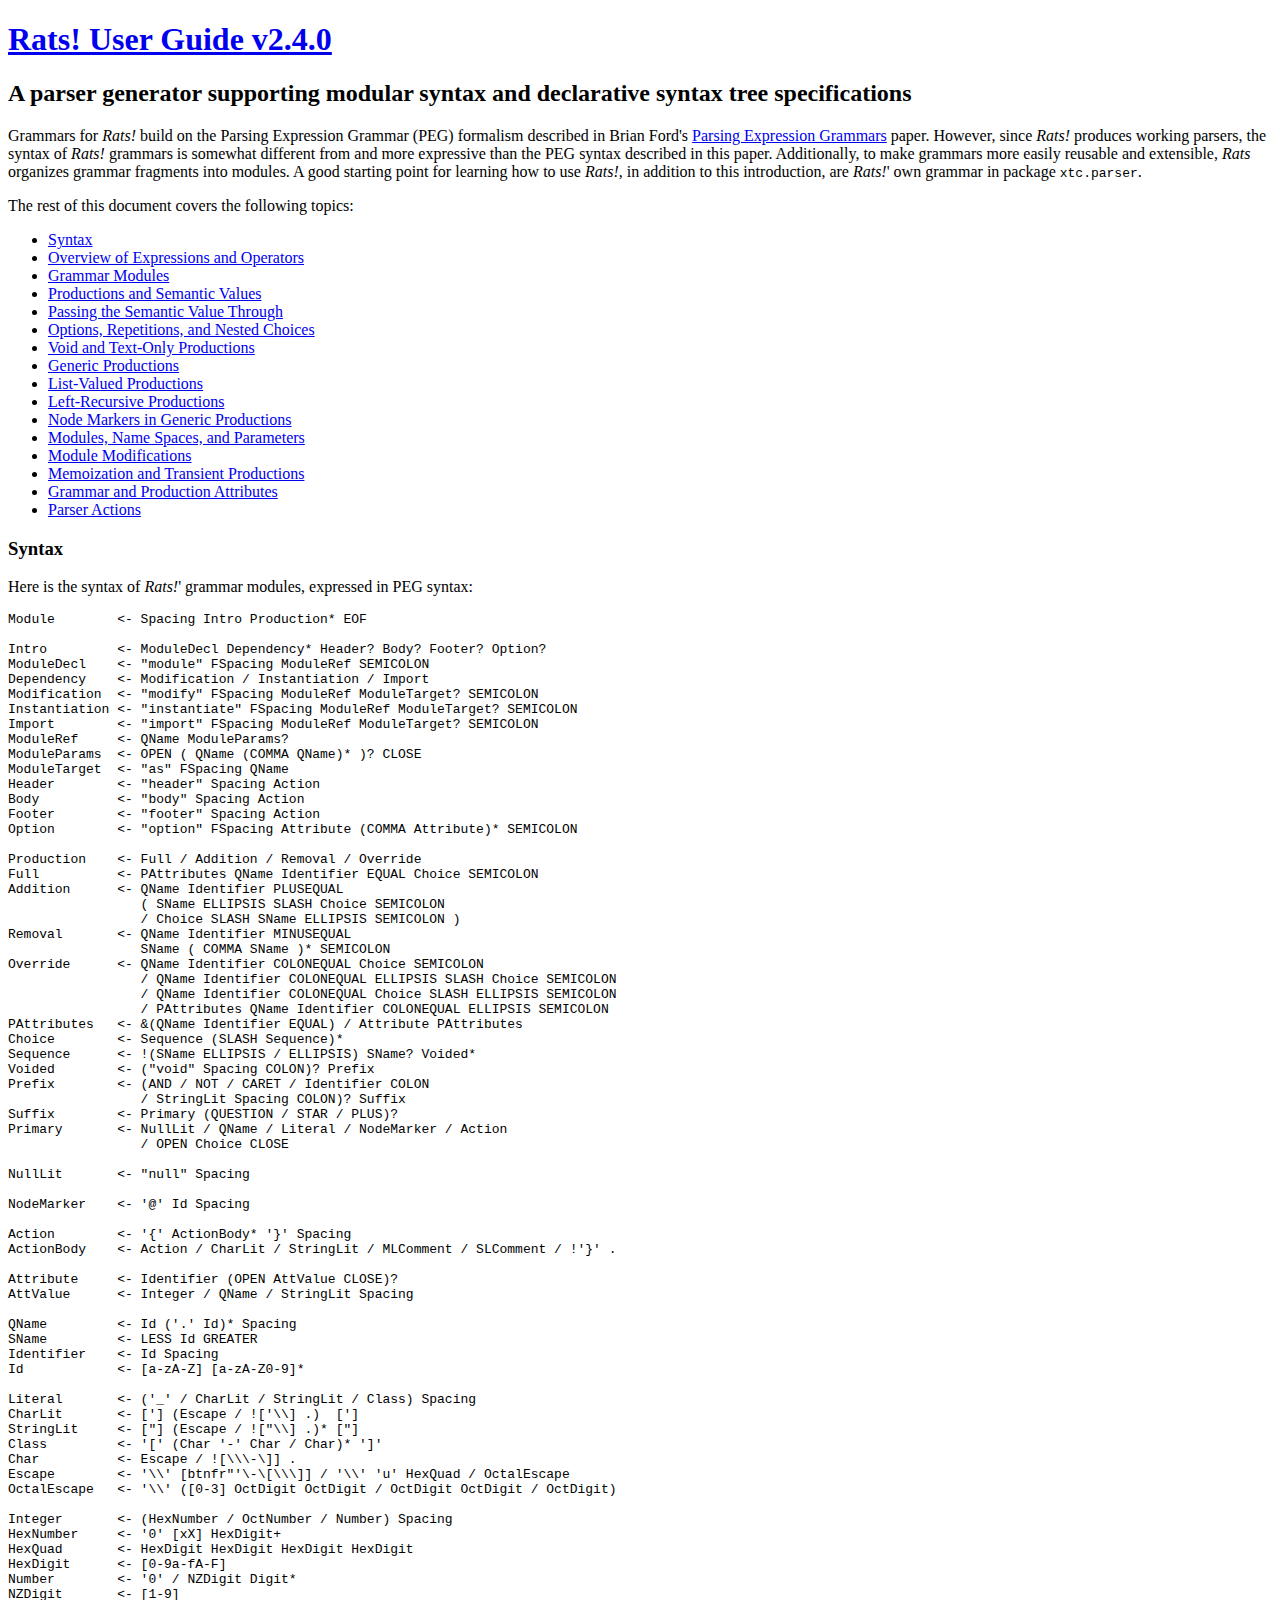
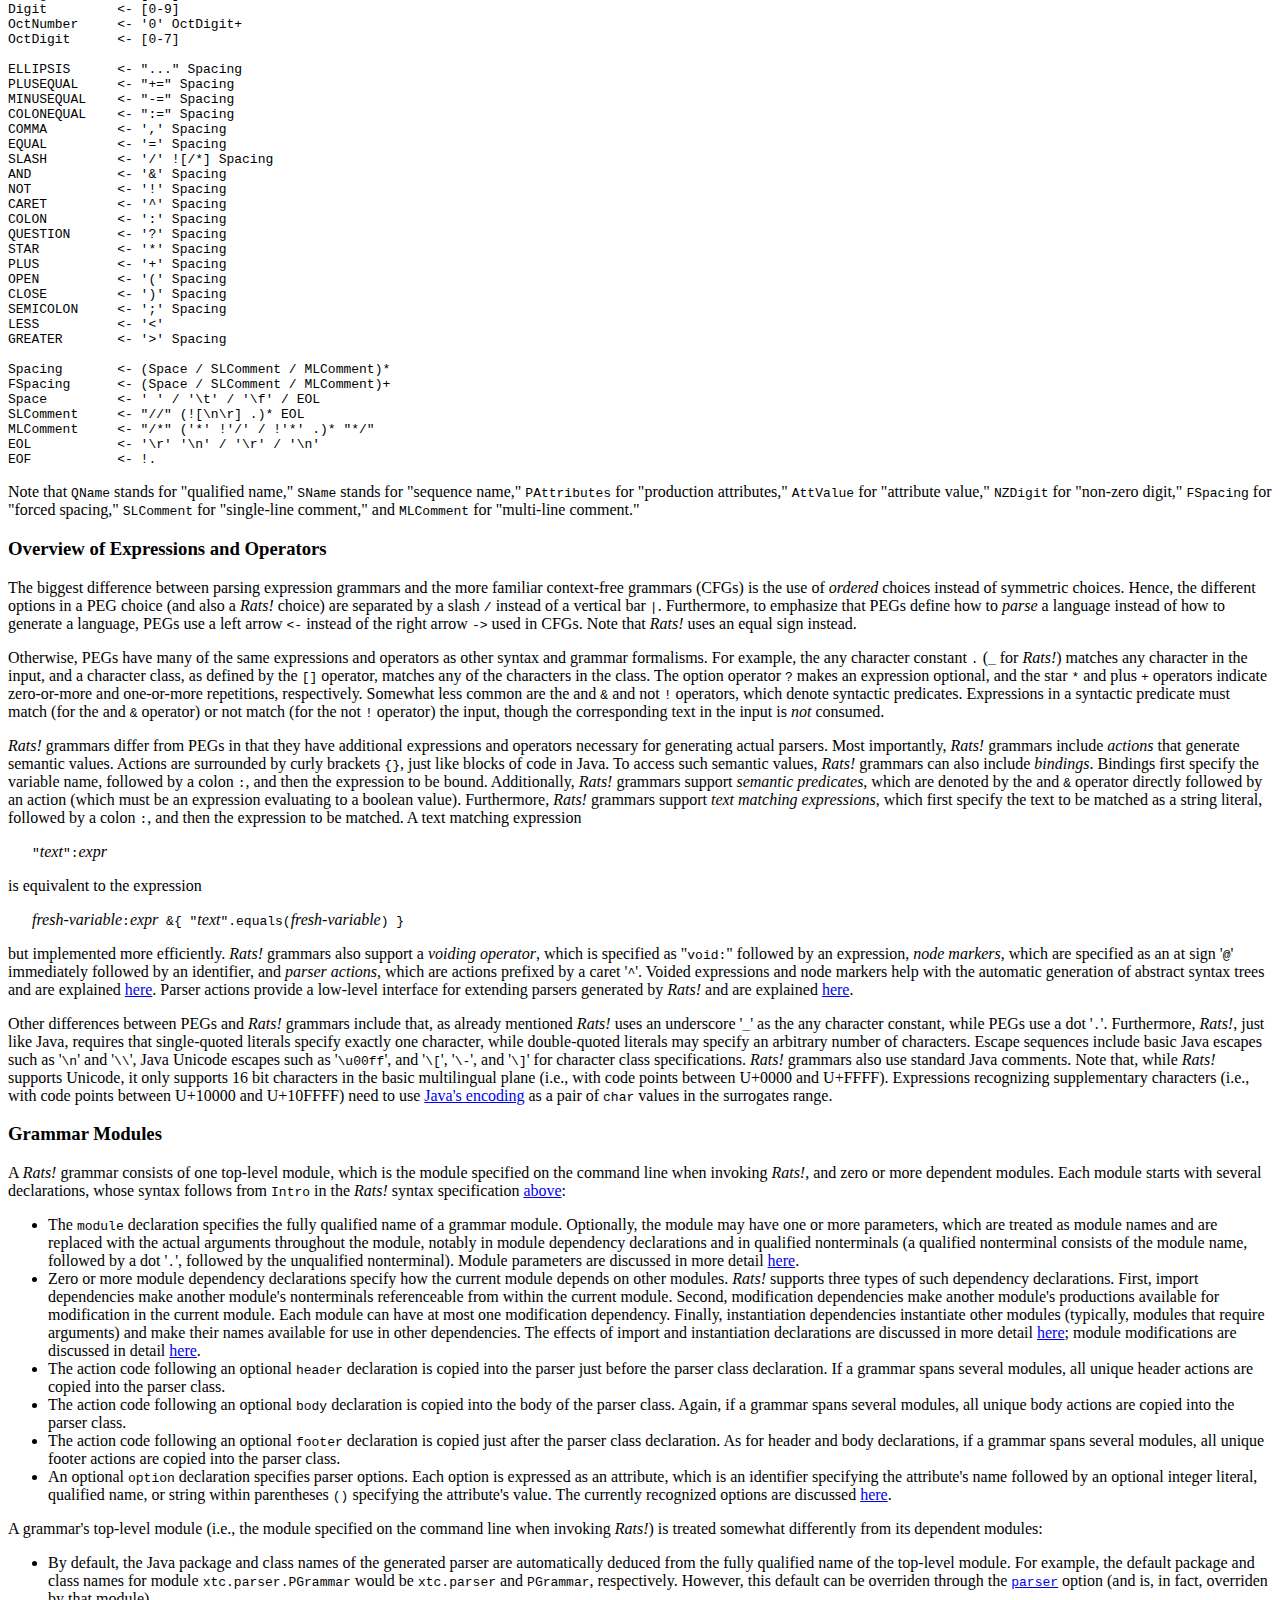
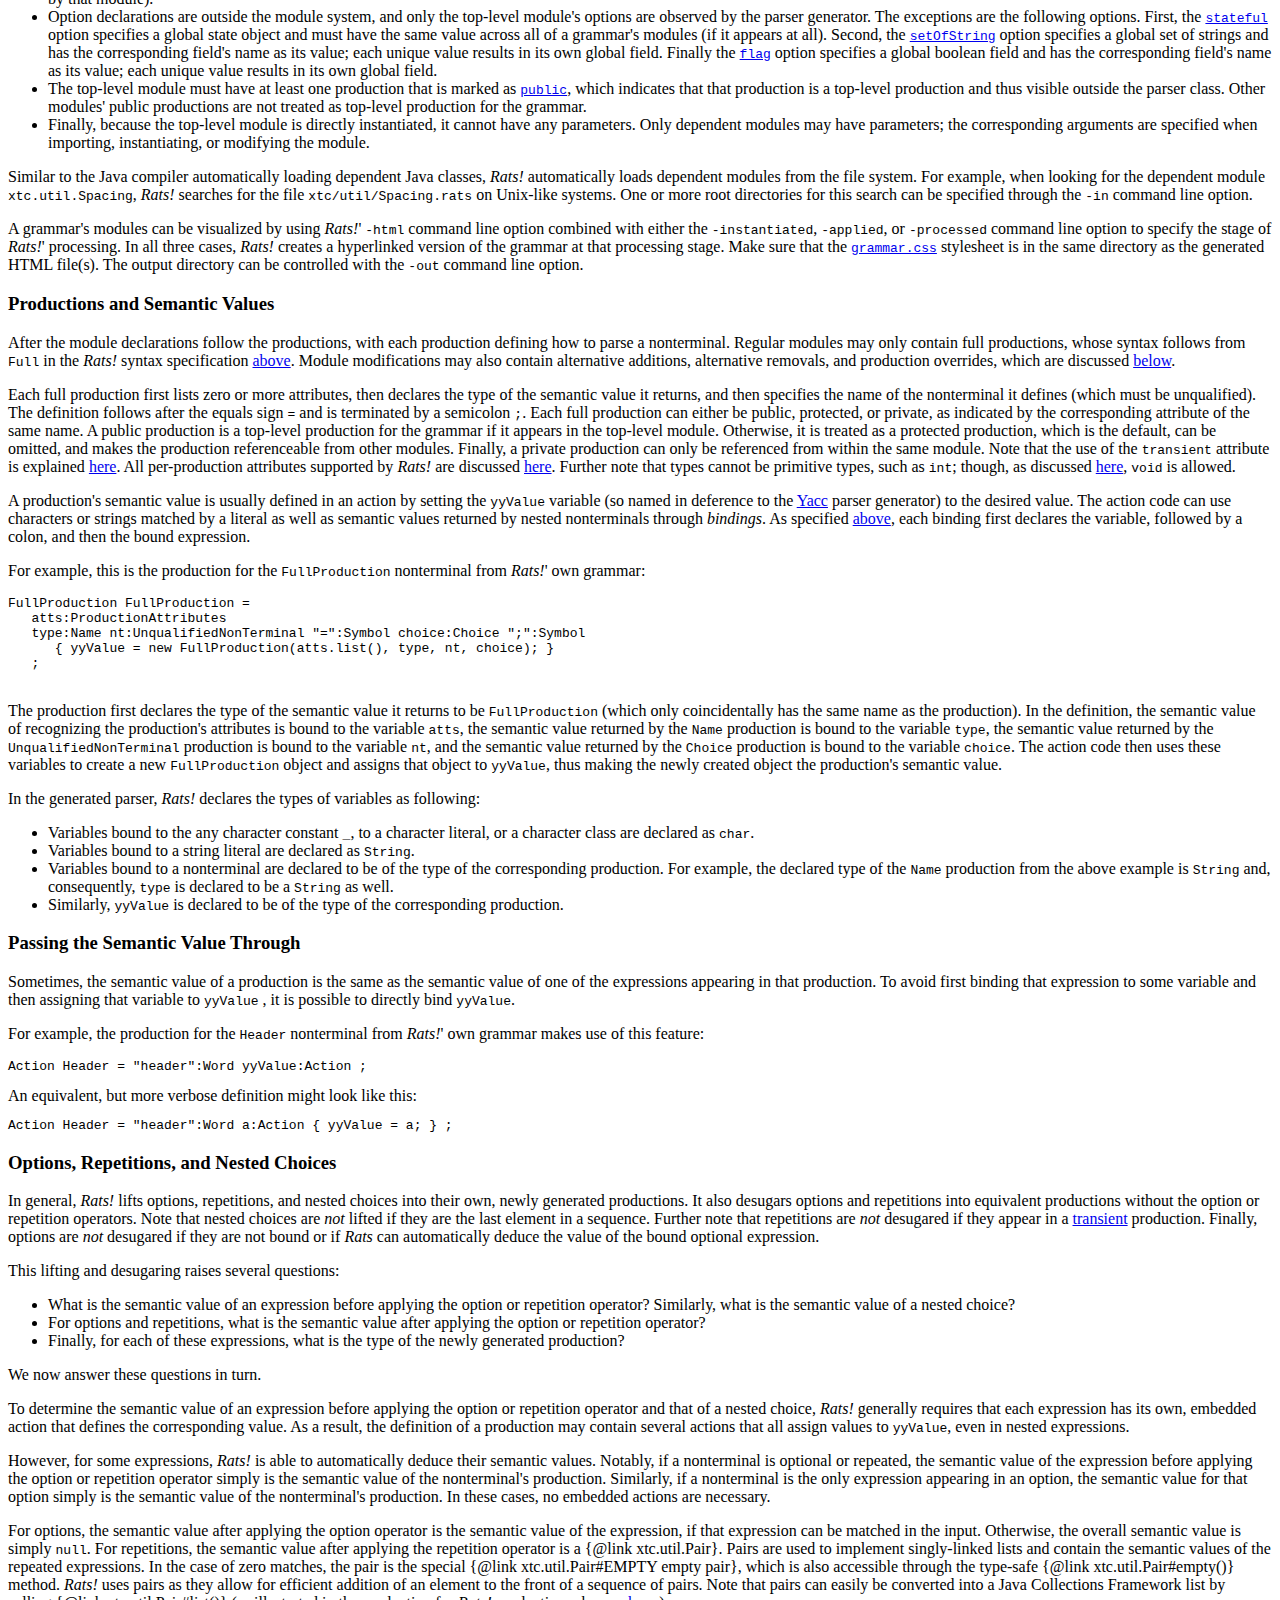
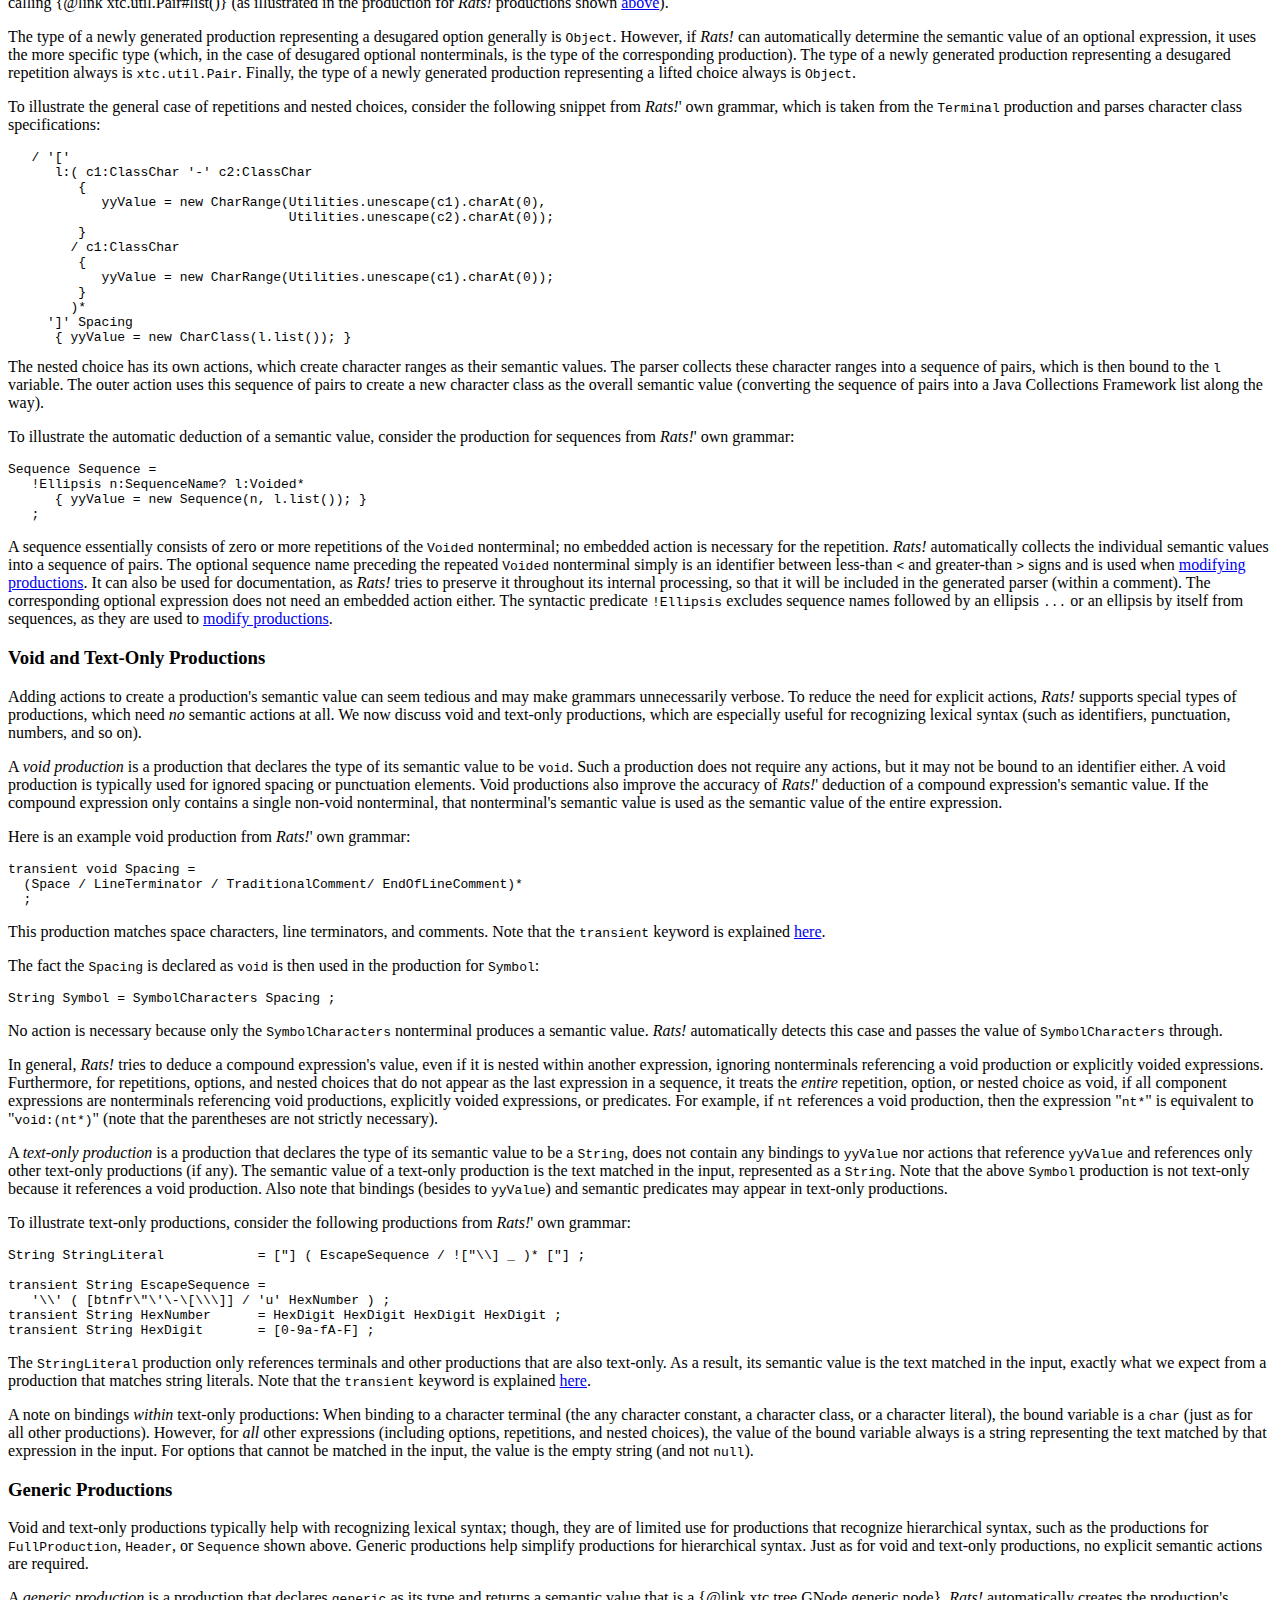
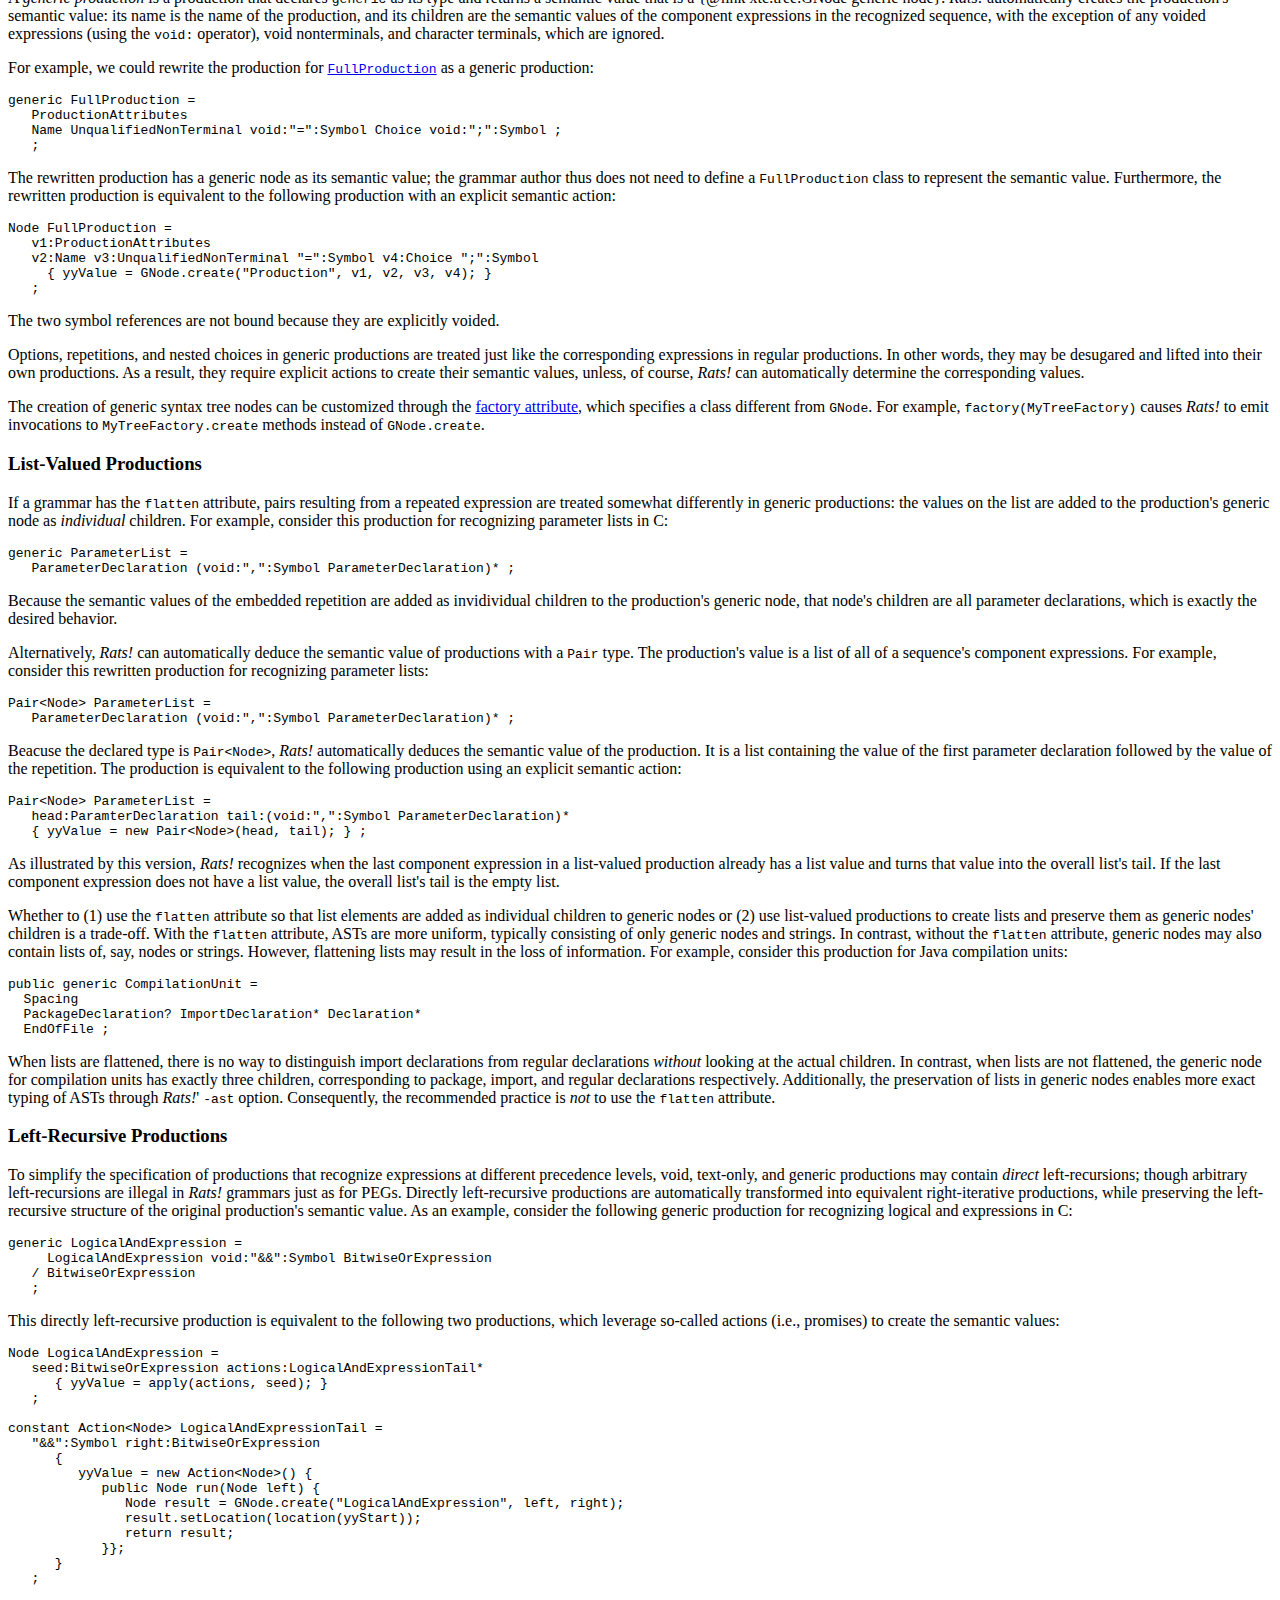
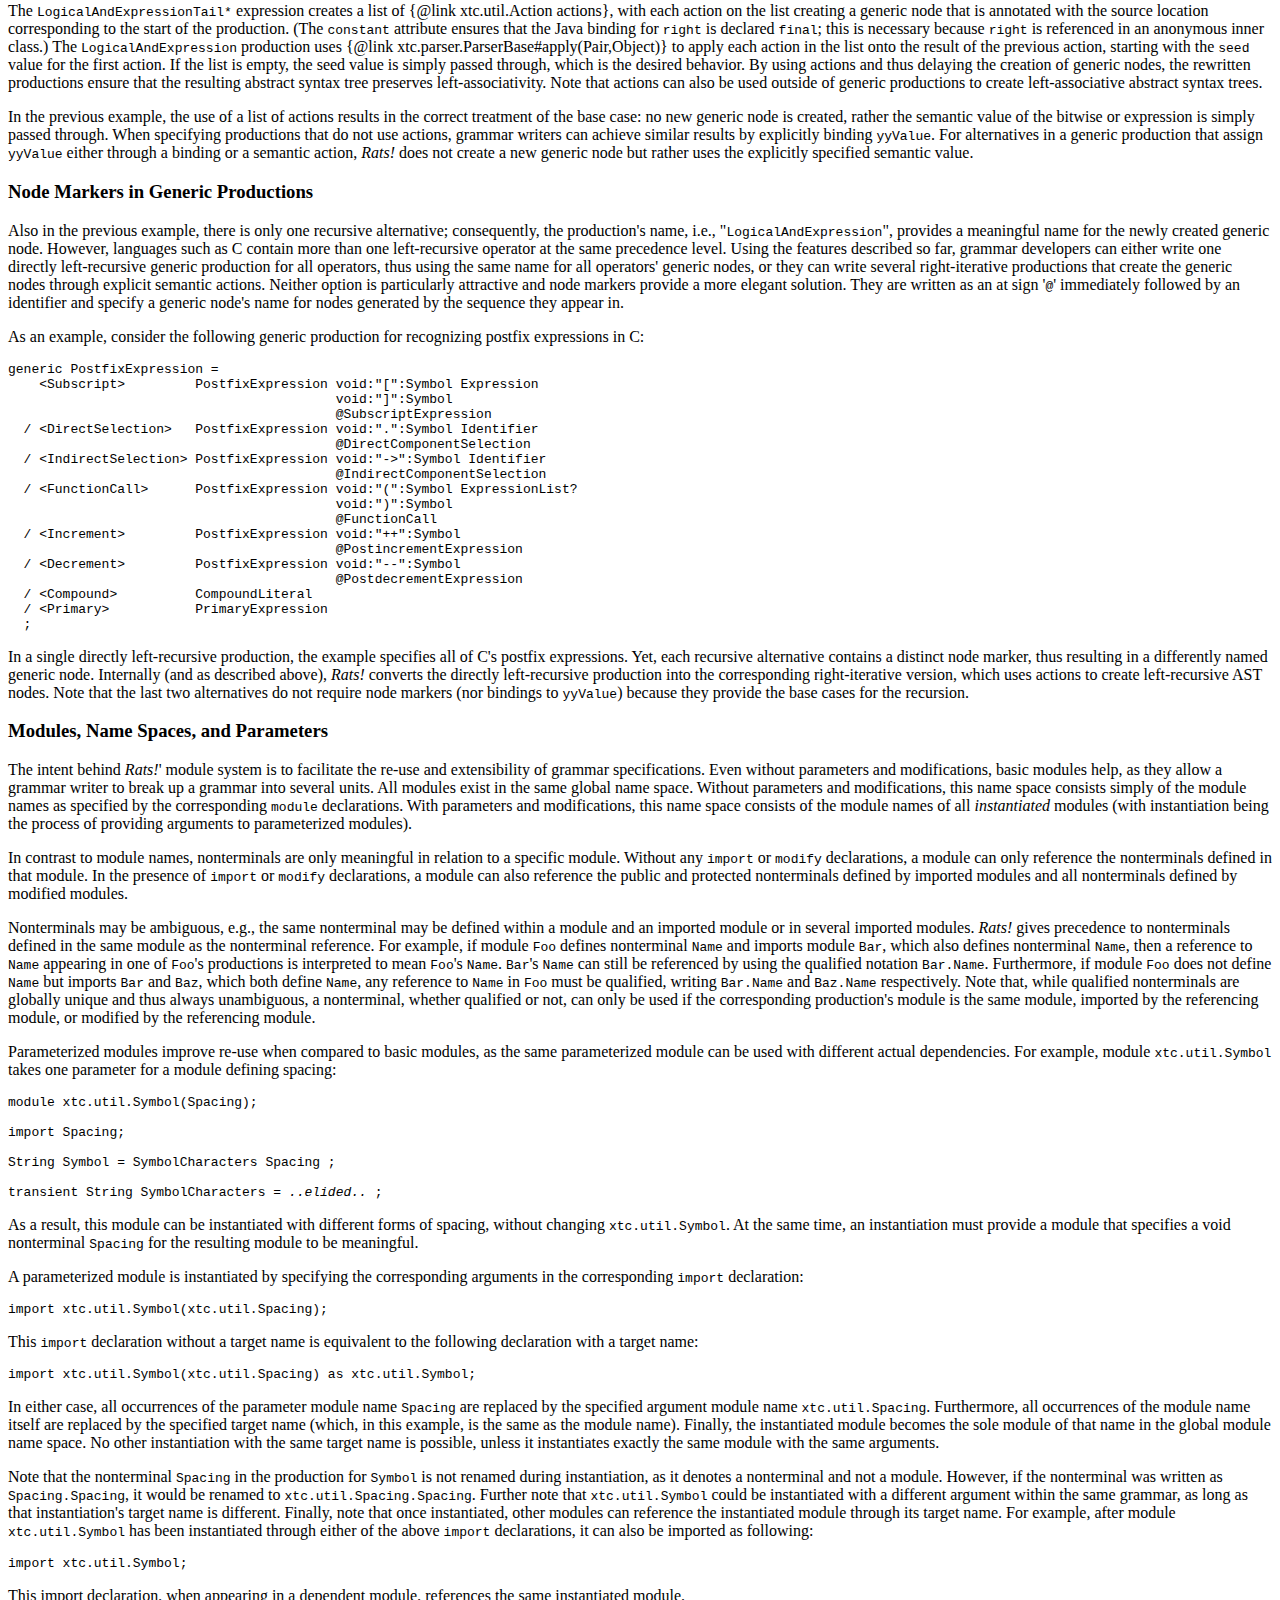
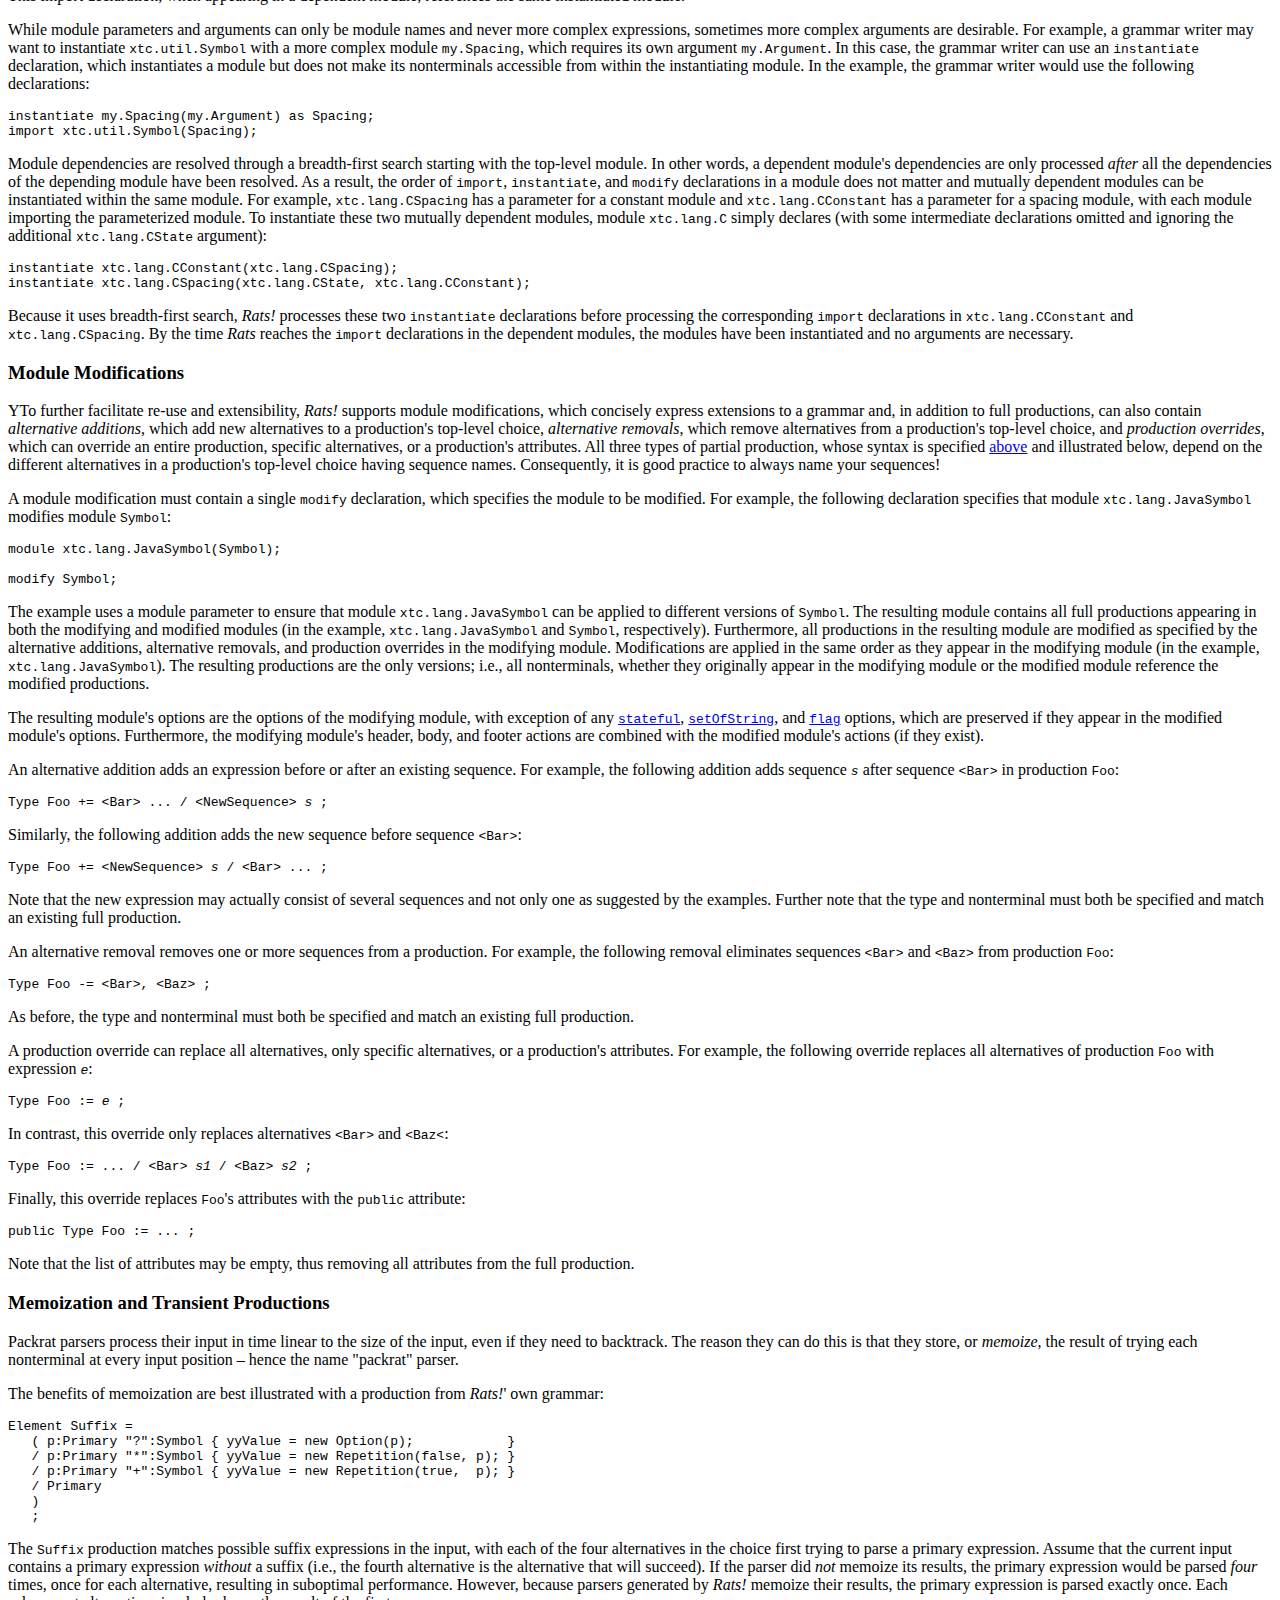
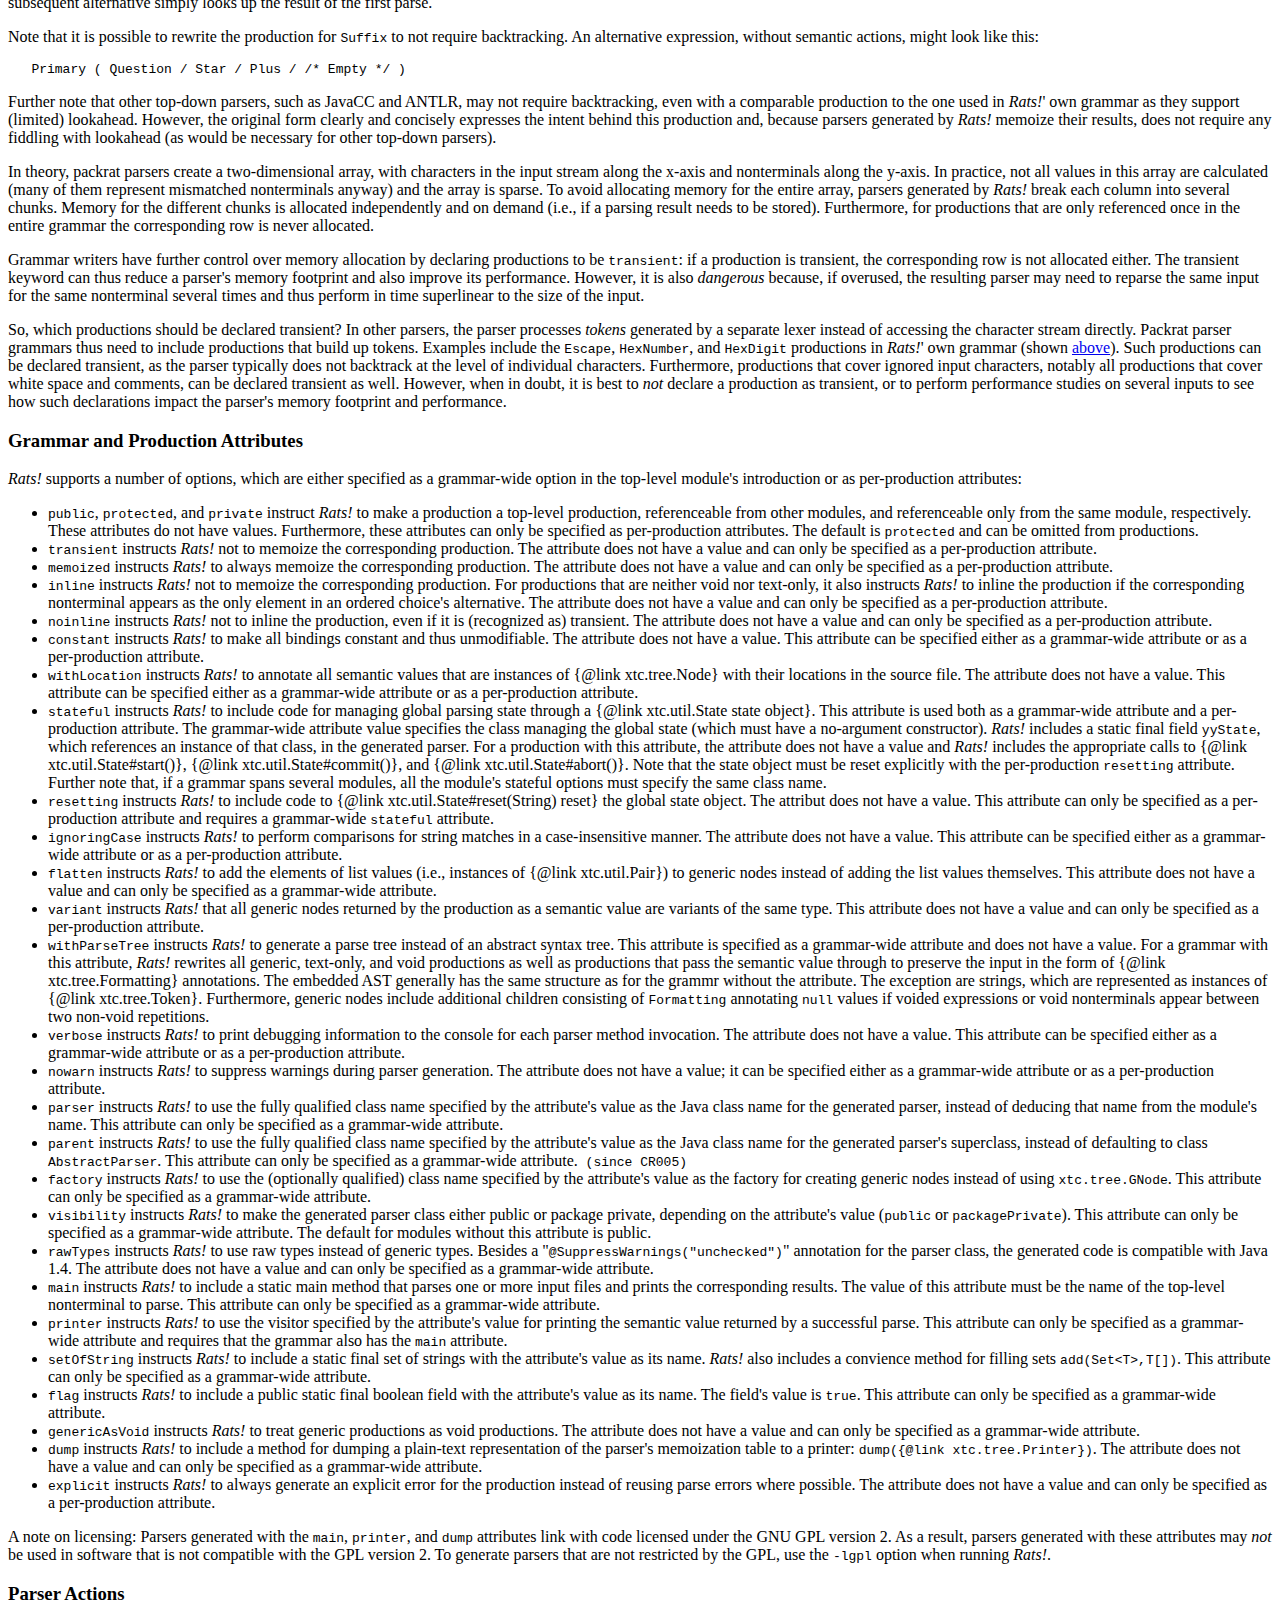
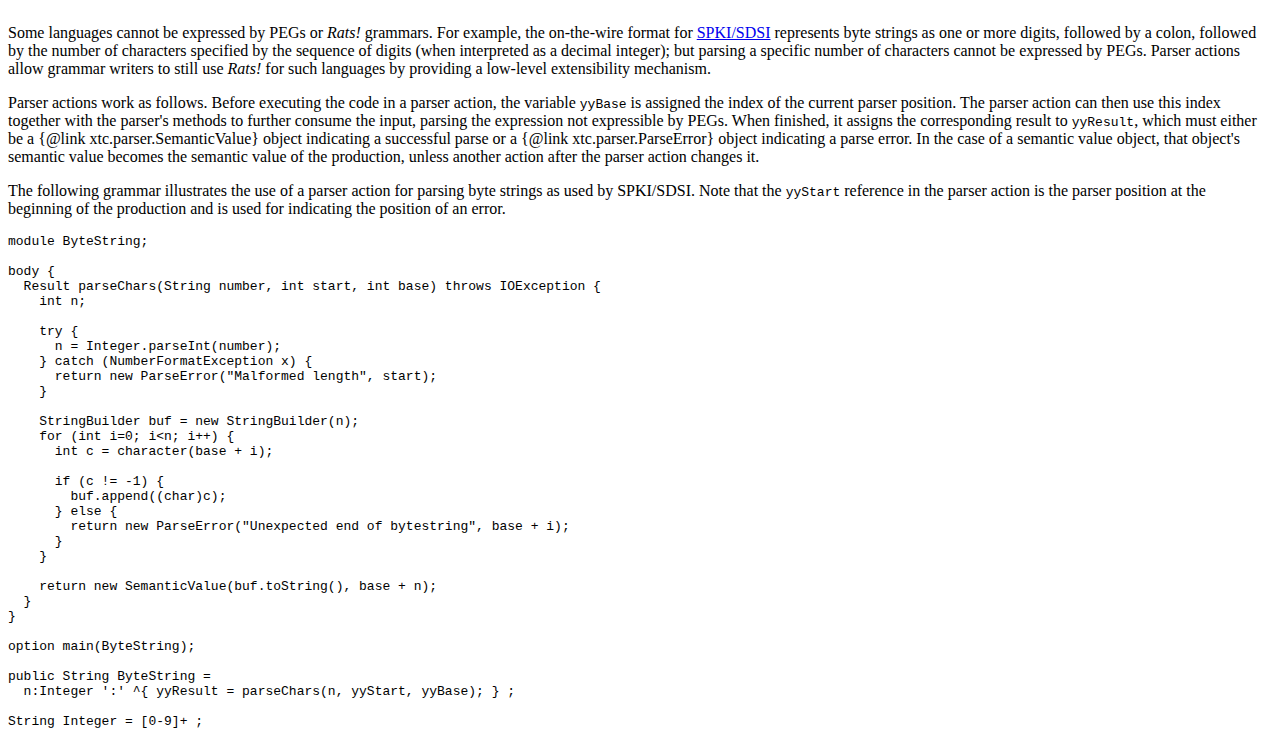
==== commit b9b78485: "remove reference to C++" ====
--- a/dsltools-aux/kmw-rats/kmw-rats-doc/Rats! User Guide.html
+++ b/dsltools-aux/kmw-rats/kmw-rats-doc/Rats! User Guide.html
@@ -13,12 +13,12 @@
       formalism described in Brian Ford's <a  href="http://www.brynosaurus.com/pub/lang/peg.pdf">Parsing
         Expression Grammars</a> paper. However, since <i>Rats!</i> produces
       working parsers, the syntax of <i>Rats!</i> grammars is somewhat
-      different from and more expressive than the PEG syntax described in the
+      different from and more expressive than the PEG syntax described in this
       paper. Additionally, to make grammars more easily reusable and extensible,
       <i>Rats</i> organizes grammar fragments into modules. A good starting
       point for learning how to use <i>Rats!</i>, in addition to this
-      introduction, are <i>Rats!</i>' own grammar in package <code>xtc.parser</code>
-      and the C and Java grammars in package <code>xtc.lang</code>. </p>
+      introduction, are <i>Rats!</i>' own grammar in package <code>xtc.parser</code><code></code>.
+    </p>
     <p>The rest of this document covers the following topics:</p>
     <ul>
       <li><a  href="#syntax">Syntax</a></li>
@@ -171,11 +171,11 @@
       expressions and operators necessary for generating actual parsers. Most
       importantly, <i>Rats!</i> grammars include <i>actions</i> that generate
       semantic values. Actions are surrounded by curly brackets <code>{}</code>,
-      just like blocks of code in C, C++, or Java. To access such semantic
-      values, <i>Rats!</i> grammars can also include <i>bindings</i>. Bindings
-      first specify the variable name, followed by a colon <code>:</code>, and
-      then the expression to be bound. Additionally, <i>Rats!</i> grammars
-      support <i>semantic predicates</i>, which are denoted by the and <code>&amp;</code>
+      just like blocks of code in Java. To access such semantic values, <i>Rats!</i>
+      grammars can also include <i>bindings</i>. Bindings first specify the
+      variable name, followed by a colon <code>:</code>, and then the
+      expression to be bound. Additionally, <i>Rats!</i> grammars support <i>semantic
+        predicates</i>, which are denoted by the and <code>&amp;</code>
       operator directly followed by an action (which must be an expression
       evaluating to a boolean value). Furthermore, <i>Rats!</i> grammars
       support <i>text matching expressions</i>, which first specify the text to
@@ -198,18 +198,17 @@
     <p>Other differences between PEGs and <i>Rats!</i> grammars include that,
       as already mentioned <i>Rats!</i> uses an underscore '<code>_</code>' as
       the any character constant, while PEGs use a dot '<code>.</code>'.
-      Furthermore, <i>Rats!</i>, just like C/C++/Java, requires that
-      single-quoted literals specify exactly one character, while double-quoted
-      literals may specify an arbitrary number of characters. Escape sequences
-      include basic C/C++/Java escapes such as '<code>\n</code>' and '<code>\\</code>',
-      Java Unicode escapes such as '<code>\u00ff</code>', and '<code>\[</code>',
-      '<code>\-</code>', and '<code>\]</code>' for character class
-      specifications. <i>Rats!</i> grammars also use standard C/C++/Java
-      comments. Note that, while <i>Rats!</i> supports Unicode, it only
-      supports 16 bit characters in the basic multilingual plane (i.e., with
-      code points between U+0000 and U+FFFF). Expressions recognizing
-      supplementary characters (i.e., with code points between U+10000 and
-      U+10FFFF) need to use <a  href="http://java.sun.com/developer/technicalArticles/Intl/Supplementary/">Java's
+      Furthermore, <i>Rats!</i>, just like Java, requires that single-quoted
+      literals specify exactly one character, while double-quoted literals may
+      specify an arbitrary number of characters. Escape sequences include basic
+      Java escapes such as '<code>\n</code>' and '<code>\\</code>', Java Unicode
+      escapes such as '<code>\u00ff</code>', and '<code>\[</code>', '<code>\-</code>',
+      and '<code>\]</code>' for character class specifications. <i>Rats!</i>
+      grammars also use standard Java comments. Note that, while <i>Rats!</i>
+      supports Unicode, it only supports 16 bit characters in the basic
+      multilingual plane (i.e., with code points between U+0000 and U+FFFF).
+      Expressions recognizing supplementary characters (i.e., with code points
+      between U+10000 and U+10FFFF) need to use <a  href="http://java.sun.com/developer/technicalArticles/Intl/Supplementary/">Java's
         encoding</a> as a pair of <code>char</code> values in the surrogates
       range.</p>
     <h3  id="modules">Grammar Modules</h3>
